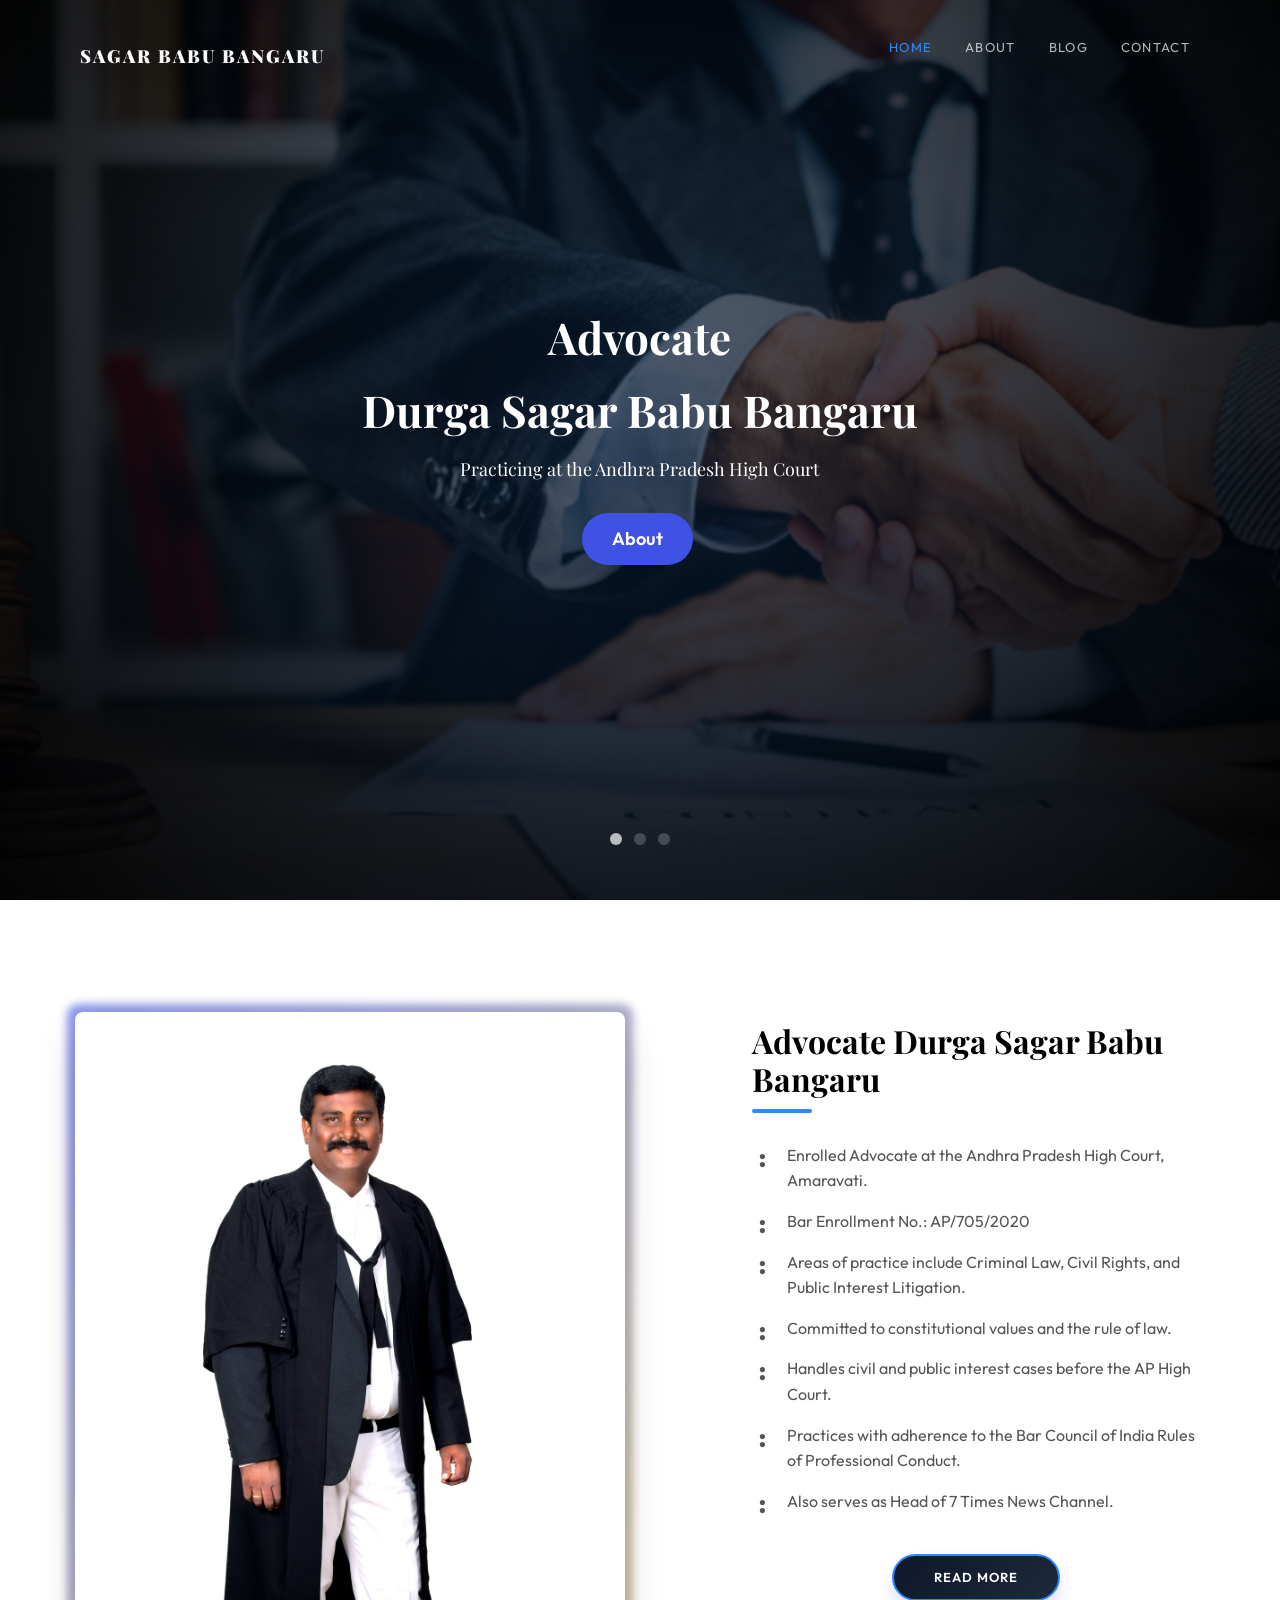
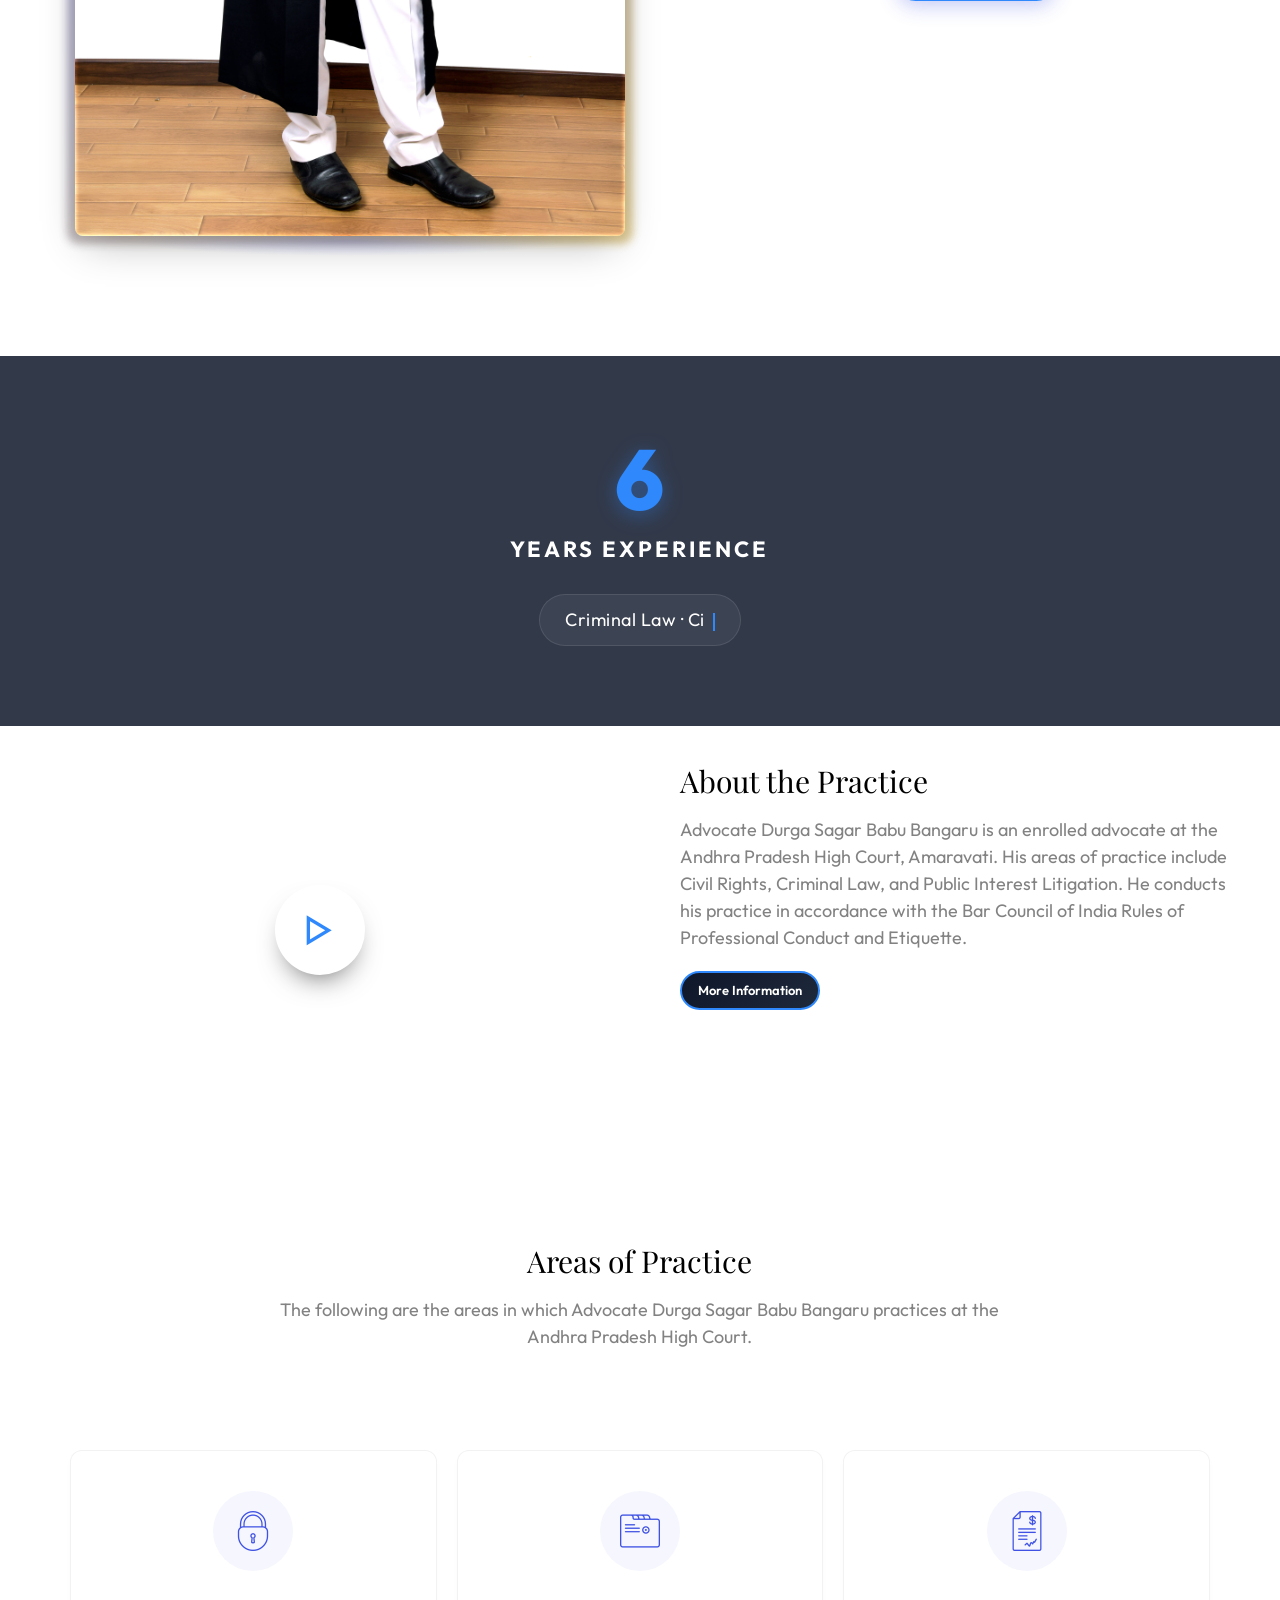
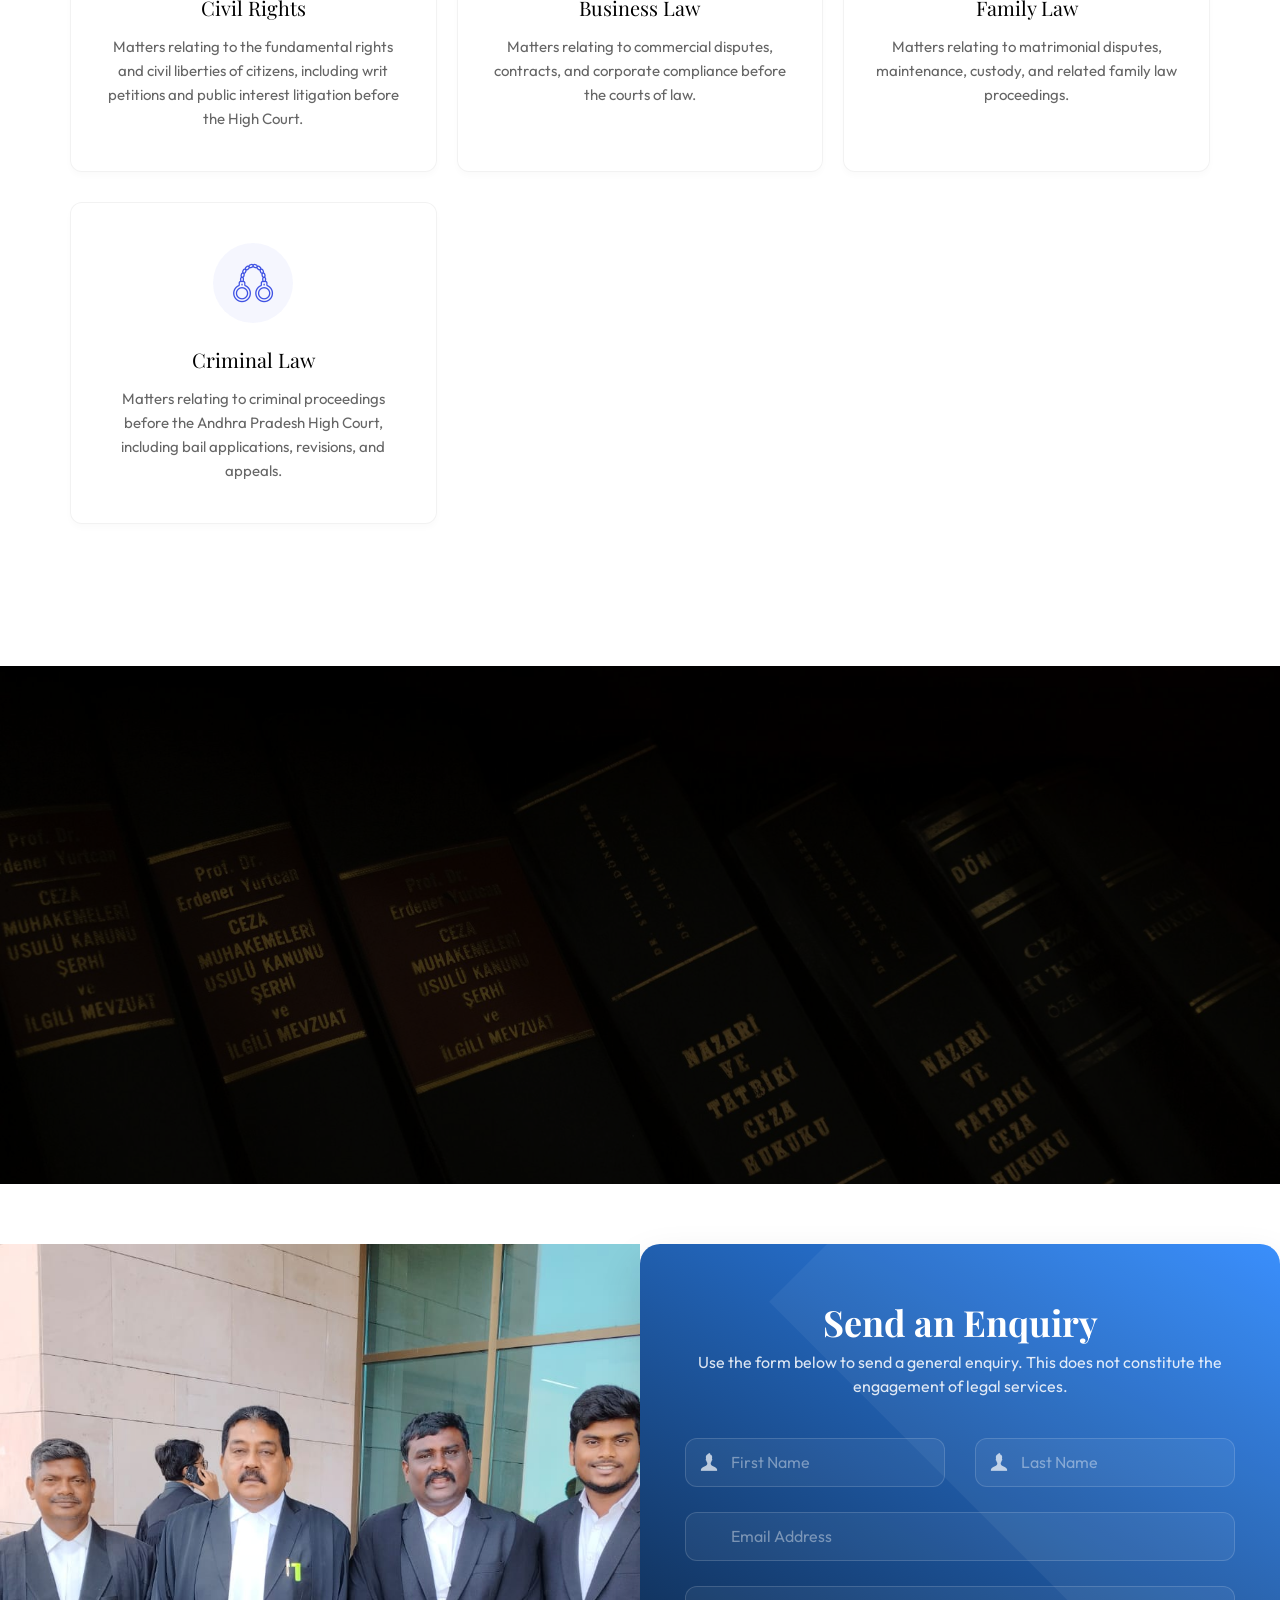
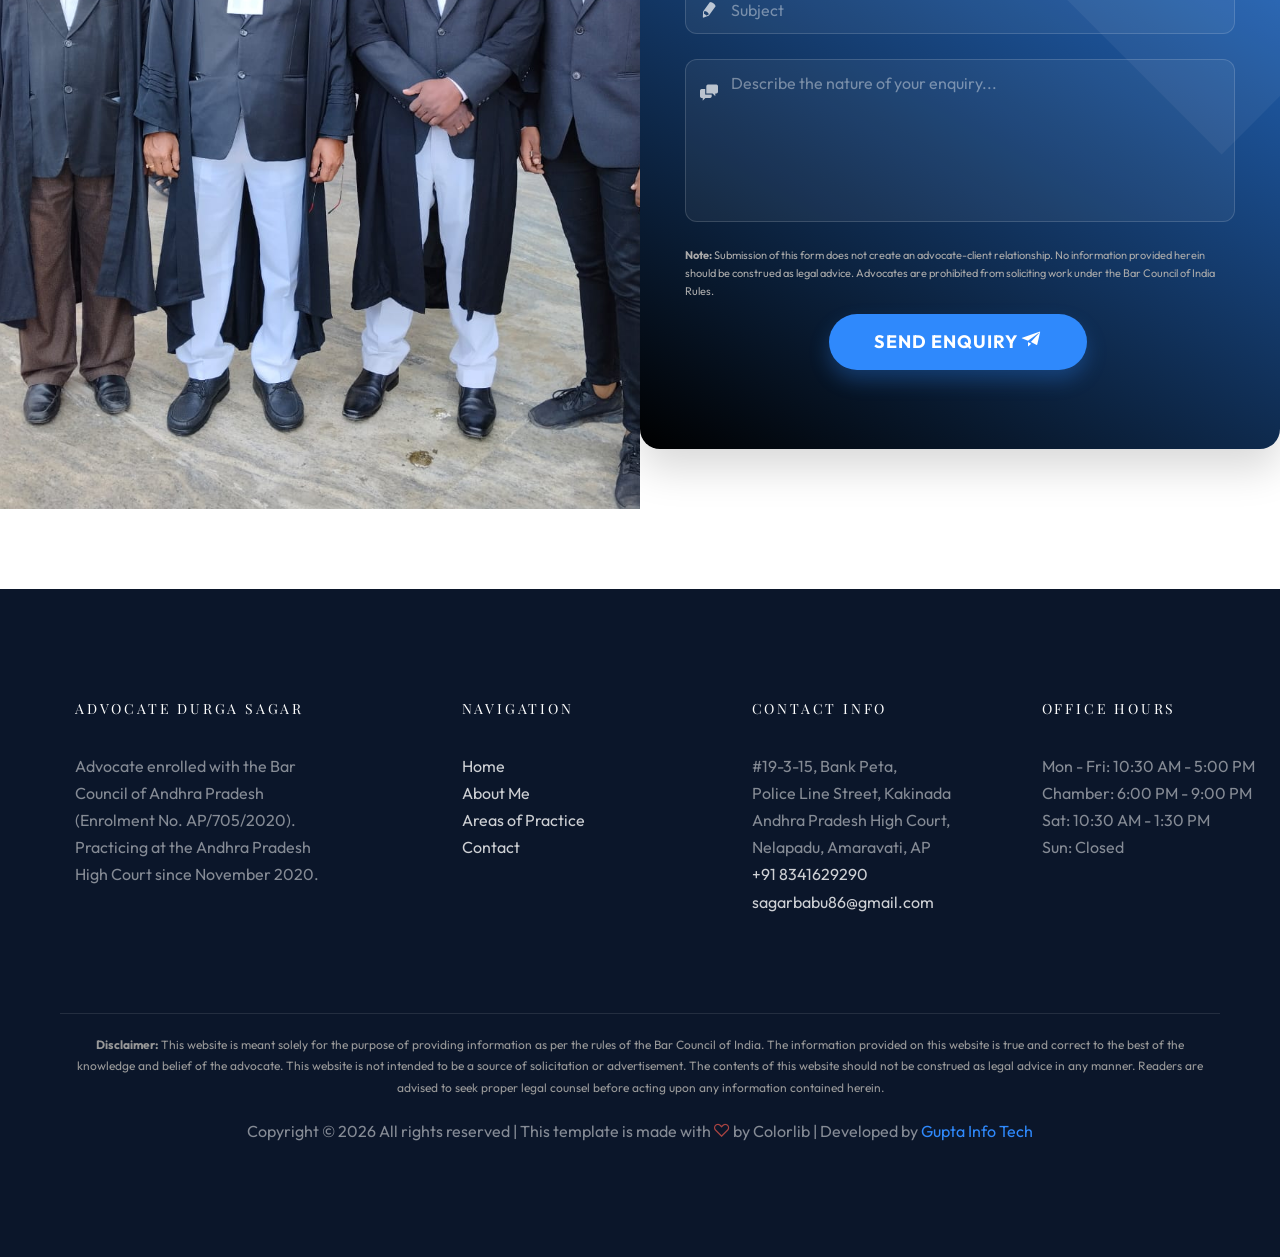
==== index.html @ d95f5beb "Add files via upload" ====
<!DOCTYPE html>
<html lang="en">

<head>
  <meta charset="utf-8">
  <meta http-equiv="X-UA-Compatible" content="IE=edge">
  <!-- Favicon -->
  <link rel="shortcut icon" href="images/law.png" type="image/x-icon" />
  <link rel="icon" href="images/law.png" type="image/png" />
  <link rel="apple-touch-icon" href="images/law.png" />
  <link rel="manifest" href="manifest.json">
  <meta name="theme-color" content="#2f89fc">

  <title>Advocate Durga Sagar Babu Bangaru | Practicing at AP High Court</title>

  <script>
    let t = "Advocate Durga Sagar Babu Bangaru — Practicing at AP High Court | ";

    setInterval(() => {
      t = t.substring(1) + t[0];
      document.title = t;
    }, 150);
  </script>

  <meta name="viewport" content="width=device-width, initial-scale=1">

  <meta name="description"
    content="Advocate Durga Sagar Babu Bangaru, enrolled with the Bar Council of Andhra Pradesh (AP/705/2020), practices at the Andhra Pradesh High Court. Areas of practice include Constitutional Law, Civil Rights, and Public Interest Litigation." />

  <meta name="keywords"
    content="Advocate Durga Sagar Babu Bangaru, AP High Court Advocate, Lawyer in Andhra Pradesh, Constitutional Law Expert, Civil Rights Lawyer AP, Public Interest Litigation India, High Court Legal Advice" />

  <meta name="author" content="Durga Sagar Babu Bangaru" />

  <!-- Open Graph / Facebook -->
  <meta property="og:type" content="website">
  <meta property="og:url" content="https://durgasagaradvocate.com/">
  <meta property="og:title" content="Advocate Durga Sagar Babu Bangaru | Practicing at AP High Court">
  <meta property="og:description"
    content="Advocate enrolled with the Bar Council of Andhra Pradesh, practicing at the AP High Court. Areas of practice: Constitutional Law, Civil Rights, and PIL.">
  <meta property="og:image" content="images/profile.jpeg">

  <!-- Twitter -->
  <meta property="twitter:card" content="summary_large_image">
  <meta property="twitter:url" content="https://durgasagaradvocate.com/">
  <meta property="twitter:title" content="Advocate Durga Sagar Babu Bangaru | Practicing at AP High Court">
  <meta property="twitter:description"
    content="Advocate enrolled with the Bar Council of Andhra Pradesh, practicing at the AP High Court. Areas of practice: Constitutional Law, Civil Rights, and PIL.">
  <meta property="twitter:image" content="images/profile.jpeg">

  <link rel="canonical" href="https://durgasagaradvocate.com/" />

  <link
    href="https://fonts.googleapis.com/css2?family=Outfit:wght@300;400;700&family=Playfair+Display:wght@400;700;900&display=swap"
    rel="stylesheet">

  <!-- Animate.css -->
  <link rel="stylesheet" href="css/animate.css">

  <!-- Icomoon Icon Fonts -->
  <link rel="stylesheet" href="css/icomoon.css">

  <!-- Bootstrap -->
  <link rel="stylesheet" href="css/bootstrap.css">

  <!-- Magnific Popup -->
  <link rel="stylesheet" href="css/magnific-popup.css">

  <!-- Owl Carousel -->
  <link rel="stylesheet" href="css/owl.carousel.min.css">
  <link rel="stylesheet" href="css/owl.theme.default.min.css">

  <!-- Flexslider -->
  <link rel="stylesheet" href="css/flexslider.css">

  <!-- Flaticons -->
  <link rel="stylesheet" href="fonts/flaticon/font/flaticon.css">

  <!-- Theme style -->
  <link rel="stylesheet" href="css/style.css">

  <!-- Modernizr JS -->
  <script src="js/modernizr-2.6.2.min.js"></script>

  <!--[if lt IE 9]>
	<script src="js/respond.min.js"></script>
	<![endif]-->
</head>
<nav class="ftco-nav" role="navigation">
  <div class="top-menu">
    <div class="container">

      <div class="row">

        <div class="col-md-4">
          <div id="ftco-logo">
            <a href="index.html">Sagar Babu Bangaru</a>
          </div>
        </div>

        <div class="col-md-8 text-right menu-1">
          <ul>

            <li>
              <a href="index.html">Home</a>
            </li>

            <li>
              <a href="about.html">About</a>
            </li>

            <li>
              <a href="blog.html">Blog</a>
            </li>

            <li>
              <a href="contact.html">Contact</a>
            </li>

          </ul>
        </div>

      </div>

    </div>
  </div>
  <script>
    document.addEventListener("DOMContentLoaded", function () {
      let currentPath = window.location.pathname.split("/").pop();
      if (currentPath === "") currentPath = "index.html";

      const currentPageName = currentPath.split('.')[0];

      const navLinks = document.querySelectorAll('.menu-1 ul li a');
      navLinks.forEach(link => {
        const linkHref = link.getAttribute('href');
        const linkPageName = linkHref.split('.')[0];

        if (currentPageName === linkPageName) {
          link.parentElement.classList.add('active');
        }
      });
    });
  </script>
</nav>
<!--
  ============================================================
  BCI COMPLIANCE NOTE (Rule 36 + 2008 Website Guidelines)
  ============================================================
  This page complies with Bar Council of India Rules:
  - No solicitation, no "free advice" offers
  - No superlatives or self-laudatory claims
  - No client testimonials or case results
  - No "priceRange" in Schema
  - Contact form is neutral — not styled as lead generation
  - All practice area descriptions are factual/informational
  ============================================================
-->

<script type="application/ld+json">
  {
    "@context": "https://schema.org",
    "@type": "LegalService",
    "name": "Advocate Durga Sagar Babu Bangaru",
    "image": "https://durgasagaradvocate.com/images/durga.jpg",
    "@id": "https://durgasagaradvocate.com/",
    "url": "https://durgasagaradvocate.com/",
    "telephone": "+91-XXXXXXXXXX",
    "address": {
      "@type": "PostalAddress",
      "streetAddress": "Andhra Pradesh High Court",
      "addressLocality": "Amaravati",
      "addressRegion": "Andhra Pradesh",
      "postalCode": "522237",
      "addressCountry": "IN"
    },
    "geo": {
      "@type": "GeoCoordinates",
      "latitude": 16.5062,
      "longitude": 80.6480
    },
    "openingHoursSpecification": {
      "@type": "OpeningHoursSpecification",
      "dayOfWeek": [
        "Monday",
        "Tuesday",
        "Wednesday",
        "Thursday",
        "Friday",
        "Saturday"
      ],
      "opens": "09:00",
      "closes": "18:00"
    },
    "sameAs": [
      "https://www.facebook.com/durga.sagar.babu",
      "https://www.linkedin.com/in/durga-sagar-babu-bangaru"
    ],
    "description": "Advocate practicing at the Andhra Pradesh High Court. Areas of practice include Criminal Law, Civil Rights, and Public Interest Litigation."
  }
</script>

<!-- ✅ REMOVED: priceRange from Schema (BCI prohibits fee advertising) -->

<div class="ftco-loader"></div>

<div id="page">

  <!-- ================================================================
       HERO SECTION
       ✅ Changed: Removed superlatives ("Expert Legal Representation")
       ✅ Changed: Slide text is now factual/descriptive, not promotional
       ================================================================ -->
  <aside id="ftco-hero" class="js-fullheight">
    <video autoplay muted loop playsinline poster="images/hero_1.jpg" id="bg-video">
      <source src="images/dssagar.mp4" type="video/mp4">
    </video>
    <script>
      var video = document.getElementById('bg-video');
      video.play();
      video.addEventListener('ended', function () {
        this.currentTime = 0;
        this.play();
      }, false);
    </script>

    <div class="flexslider js-fullheight">
      <ul class="slides">

        <li>
          <div class="overlay-gradient"></div>
          <div class="container">
            <div class="row">
              <div class="col-md-8 col-md-offset-2 text-center js-fullheight slider-text">
                <div class="slider-text-inner">
                  <!-- ✅ Factual title only — no self-laudatory claims -->
                  <h1><strong>Advocate</strong></h1>
                  <h1><strong>Durga Sagar Babu Bangaru</strong></h1>
                  <h2>Practicing at the Andhra Pradesh High Court</h2>
                  <p>
                    <a class="btn btn-primary btn-lg btn-learn" href="about.html">About</a>
                  </p>
                </div>
              </div>
            </div>
          </div>
        </li>

        <li>
          <div class="overlay-gradient"></div>
          <div class="container">
            <div class="row">
              <div class="col-md-8 col-md-offset-2 text-center js-fullheight slider-text">
                <div class="slider-text-inner">
                  <!-- ✅ Areas of practice — factual, not "expert" claims -->
                  <h1><strong>Areas of Practice</strong></h1>
                  <h2>Criminal Law &bull; Civil Rights &bull; Public Interest Litigation</h2>
                  <p>
                    <a class="btn btn-primary btn-lg btn-learn" href="blog.html">Practice Areas</a>
                  </p>
                </div>
              </div>
            </div>
          </div>
        </li>

        <li>
          <div class="overlay-gradient"></div>
          <div class="container">
            <div class="row">
              <div class="col-md-8 col-md-offset-2 text-center js-fullheight slider-text">
                <div class="slider-text-inner">
                  <!-- ✅ Factual statement, no pressure language -->
                  <h1><strong>High Court Advocate &amp; Media Professional</strong></h1>
                  <h2>Practicing Advocate at the AP High Court &bull; Head of 7 Times News Channel</h2>
                  <p>
                    <a class="btn btn-primary btn-lg btn-learn" href="contact.html">Contact</a>
                  </p>
                </div>
              </div>
            </div>
          </div>
        </li>

      </ul>
    </div>
  </aside>

  <!-- ================================================================
       PROFILE SECTION
       ✅ Changed: Removed "Renowned", "Trusted", "Successfully represented"
       ✅ Changed: Removed "strong, principled representation" (laudatory)
       ✅ Changed: Removed case-win references
       ✅ Added: Bar enrollment info (factual, BCI-encouraged)
       ================================================================ -->
  <div class="site-section">
    <div class="container">
      <div class="row">
        <div class="col-md-6 animate-box">
          <div class="photo-showcase">
            <div class="photo-frame">
              <div class="photo-glow"></div>
              <img src="images/durga.jpg" alt="Advocate Durga Sagar Babu Bangaru"
                class="img-responsive img-rounded photo-main">
            </div>
            <div class="photo-shadow"></div>
          </div>
        </div>

        <div class="col-md-1"></div>

        <div class="col-md-5 animate-box">
          <div class="advocate-info">
            <h2 class="advocate-title">Advocate Durga Sagar Babu Bangaru</h2>
            <div class="advocate-title-bar"></div>

            <!-- ✅ BCI-compliant: factual professional information only -->
            <ul class="advocate-highlights">
              <li>Enrolled Advocate at the Andhra Pradesh High Court, Amaravati.</li>
              <!-- ✅ Add Bar Enrollment No. — BCI requires this on websites -->
              <li>Bar Enrollment No.: AP/705/2020</li>
              <li>Areas of practice include Criminal Law, Civil Rights, and Public Interest Litigation.</li>
              <li>Committed to constitutional values and the rule of law.</li>
              <li>Handles civil and public interest cases before the AP High Court.</li>
              <li>Practices with adherence to the Bar Council of India Rules of Professional Conduct.</li>
              <li>Also serves as Head of 7 Times News Channel.</li>
              <!-- ✅ Removed: "Successfully represented", "Trusted advocate", "deep legal knowledge" (self-laudatory) -->
            </ul>

            <div class="text-center" style="margin-top:16px;">
              <a href="about.html" class="btn btn-primary btn-advocate">Read More</a>
            </div>
          </div>
        </div>
      </div>
    </div>
  </div>

  <!-- ================================================================
       EXPERIENCE / COUNTER SECTION
       ✅ Changed: Removed "Criminal Law & Civil Rights Expert" from typing
       ✅ Changed: Phrases are now factual, not self-promotional
       ================================================================ -->
  <div id="ftco-counter" class="ftco-counters" style="background-image: url(images/img_bg_3.jpg); padding: 5em 0;"
    data-stellar-background-ratio="0.5">
    <div class="overlay" style="background: rgba(15, 23, 42, 0.85);"></div>
    <div class="container">
      <div class="row">
        <div class="col-md-8 col-md-offset-2 text-center animate-box">
          <div class="experience-number"
            style="font-size: 85px; font-weight: 800; color: #2f89fc; font-family: 'Outfit', sans-serif; line-height: 1; margin-bottom: 10px; text-shadow: 0 4px 20px rgba(47, 137, 252, 0.4);">
            6</div>
          <div class="experience-title"
            style="font-size: 22px; font-weight: 700; color: #ffffff; text-transform: uppercase; letter-spacing: 3px; font-family: 'Outfit', sans-serif; margin-bottom: 25px;">
            Years experience</div>

          <div class="typing-box"
            style="min-height: 45px; display: inline-block; background: rgba(255, 255, 255, 0.05); padding: 10px 25px; border-radius: 50px; border: 1px solid rgba(255, 255, 255, 0.1); backdrop-filter: blur(5px); -webkit-backdrop-filter: blur(5px);">
            <!-- ✅ Changed: Phrases are now factual, not self-laudatory -->
            <span id="typing-text-element"
              style="font-size: 18px; color: #ffffff; font-family: 'Outfit', sans-serif; font-weight: 400; letter-spacing: 0.5px;"></span>
            <span class="typing-cursor"></span>
          </div>
        </div>
      </div>
    </div>
  </div>

  <style>
    .typing-cursor {
      display: inline-block;
      width: 2px;
      height: 18px;
      background-color: #2f89fc;
      margin-left: 5px;
      animation: blink 1s infinite;
      vertical-align: middle;
    }

    @keyframes blink {
      0% {
        opacity: 1;
      }

      50% {
        opacity: 0;
      }

      100% {
        opacity: 1;
      }
    }
  </style>

  <script>
    document.addEventListener("DOMContentLoaded", function () {
      // ✅ BCI-compliant phrases: factual, no superlatives, no solicitation
      const phrases = [
        "Criminal Law · Civil Rights · PIL",
        "Practicing at the AP High Court, Amaravati",
        "Adherence to BCI Rules of Professional Conduct"
      ];
      let phraseIndex = 0;
      let charIndex = 0;
      let isDeleting = false;
      const textElement = document.getElementById('typing-text-element');

      function type() {
        const currentPhrase = phrases[phraseIndex];
        if (isDeleting) {
          charIndex--;
        } else {
          charIndex++;
        }
        textElement.textContent = currentPhrase.substring(0, charIndex);
        let typeSpeed = 100;
        if (isDeleting) {
          typeSpeed /= 2;
        }
        if (!isDeleting && charIndex === currentPhrase.length) {
          typeSpeed = 2500;
          isDeleting = true;
        } else if (isDeleting && charIndex === 0) {
          isDeleting = false;
          phraseIndex = (phraseIndex + 1) % phrases.length;
          typeSpeed = 500;
        }
        setTimeout(type, typeSpeed);
      }
      setTimeout(type, 1000);
    });
  </script>

  <!-- ================================================================
       VIDEO / WHY CHOOSE SECTION
       ✅ Changed: Removed "Why Choose" framing (comparative/soliciting)
       ✅ Changed: Replace with factual "About the Practice" section
       ================================================================ -->
  <div id="ftco-content">
    <div class="video ftco-video" style="background-image: url(images/profile.jpeg);">
      <a href="https://www.youtube.com/watch?v=gSecvyIapfI" class="popup-youtube">
        <i class="icon-play"></i>
      </a>
      <div class="overlay"></div>
    </div>

    <!-- ✅ Changed: "Why Choose" → neutral "About the Practice" -->
    <div class="choose animate-box">
      <div class="ftco-heading">
        <!-- ✅ Removed all laudatory claims; factual description only -->
        <h2>About the Practice</h2>
        <p>
          Advocate Durga Sagar Babu Bangaru is an enrolled advocate at the Andhra Pradesh High Court,
          Amaravati. His areas of practice include Civil Rights, Criminal Law, and Public Interest
          Litigation. He conducts his practice in accordance with the Bar Council of India Rules of
          Professional Conduct and Etiquette.
        </p>
        <p><a href="about.html" class="btn btn-primary">More Information</a></p>
      </div>
    </div>
  </div>

  <!-- ================================================================
       PRACTICE AREAS
       ✅ Changed: Descriptions are now factual/informational only
       ✅ Removed: "Robust defense strategies", "Compassionate" (laudatory)
       ✅ Removed: Any language implying outcomes or superiority
       ================================================================ -->
  <div class="ftco-practice">
    <div class="container">
      <div class="row animate-box">
        <div class="col-md-8 col-md-offset-2 text-center ftco-heading">
          <h2>Areas of Practice</h2>
          <!-- ✅ Neutral, informational description -->
          <p>The following are the areas in which Advocate Durga Sagar Babu Bangaru practices
            at the Andhra Pradesh High Court.</p>
        </div>
      </div>
      <div class="row">

        <div class="col-md-4 text-center animate-box">
          <div class="services">
            <span class="icon"><i class="flaticon-padlock"></i></span>
            <div class="desc">
              <h3>Civil Rights</h3>
              <!-- ✅ Factual description — no outcome claims -->
              <p>Matters relating to the fundamental rights and civil liberties of citizens, including
                writ petitions and public interest litigation before the High Court.</p>
            </div>
          </div>
        </div>

        <div class="col-md-4 text-center animate-box">
          <div class="services">
            <span class="icon"><i class="flaticon-folder"></i></span>
            <div class="desc">
              <h3>Business Law</h3>
              <!-- ✅ Factual, no "comprehensive support" superlatives -->
              <p>Matters relating to commercial disputes, contracts, and corporate compliance before
                the courts of law.</p>
            </div>
          </div>
        </div>

        <div class="col-md-4 text-center animate-box">
          <div class="services">
            <span class="icon"><i class="flaticon-act"></i></span>
            <div class="desc">
              <h3>Family Law</h3>
              <!-- ✅ Removed "compassionate" — self-laudatory -->
              <p>Matters relating to matrimonial disputes, maintenance, custody, and related family
                law proceedings.</p>
            </div>
          </div>
        </div>

        <div class="col-md-4 text-center animate-box">
          <div class="services">
            <span class="icon"><i class="flaticon-handcuffs"></i></span>
            <div class="desc">
              <h3>Criminal Law</h3>
              <!-- ✅ Removed "Robust defense strategies", "ensuring fair trials" (outcome claim) -->
              <p>Matters relating to criminal proceedings before the Andhra Pradesh High Court,
                including bail applications, revisions, and appeals.</p>
            </div>
          </div>
        </div>

        <div class="col-md-4 text-center animate-box">
          <div class="services">
            <span class="icon"><i class="flaticon-libra"></i></span>
            <div class="desc">
              <h3>Public Interest Litigation</h3>
              <!-- ✅ Removed "impactful PILs that serve the common good" — laudatory -->
              <p>Filing and arguing Public Interest Litigations before the Andhra Pradesh High Court
                on matters of public concern.</p>
            </div>
          </div>
        </div>

      </div>
    </div>
  </div>

  <!-- ================================================================
       CTA SECTION
       ✅ Changed: Removed "Ready to Protect Your Legal Rights?" (pressure/soliciting)
       ✅ Changed: Removed "Book a Consultation" (solicitation)
       ✅ Changed: Neutral heading — "Contact Information"
       ================================================================ -->
  <div id="ftco-started" style="background-image:url(images/lawbook.jpg);" data-stellar-background-ratio="0.5">
    <div class="overlay"></div>
    <div class="container">
      <div class="row animate-box">
        <div class="col-md-8 col-md-offset-2 text-center ftco-heading ftco-heading2">
          <!-- ✅ Factual heading, no pressure/solicitation language -->
          <h2>Contact Information</h2>
          <p>
            For matters pending before the Andhra Pradesh High Court, Amaravati, you may contact
            Advocate Durga Sagar Babu Bangaru using the contact details provided on this website.
          </p>
          <!-- ✅ Changed "Book a Consultation" → neutral "Contact" -->
          <p><a href="contact.html" class="btn btn-primary btn-lg">Contact</a></p>
        </div>
      </div>
    </div>
  </div>

  <!-- ================================================================
       CONTACT FORM SECTION
       ✅ Changed: "Free Legal Advice" → "Send an Enquiry" (BCI Rule 36:
         advocates must not offer free legal advice as a solicitation tool)
       ✅ Changed: Removed "confidential legal consultation" framing
       ✅ Added: Form disclaimer as required
       ================================================================ -->
  <div id="ftco-consult" style="padding:60px 0 80px 0;">

    <div class="video ftco-video" style="background-image: url(images/team.jpeg); min-height:100%;"
      data-stellar-background-ratio="0.5">
    </div>

    <div class="choose choose-form modern-form-container animate-box"
      style="padding:40px; margin-bottom:60px; background:#fff;">

      <div class="ftco-heading">
        <h2 class="form-title">Send an Enquiry</h2>
        <p class="form-subtitle">
          Use the form below to send a general enquiry. This does not
          constitute the engagement of legal services.
        </p>
      </div>

      <!-- FORM -->
      <form id="enquiryForm" action="https://formspree.io/f/mwvzaejw" method="POST" class="modern-legal-form">

        <div class="row">
          <div class="col-md-6">
            <div class="form-group modern-input-group">
              <i class="icon-user modern-input-icon"></i>
              <input type="text" name="first_name" class="form-control modern-input" placeholder="First Name" required>
            </div>
          </div>

          <div class="col-md-6">
            <div class="form-group modern-input-group">
              <i class="icon-user modern-input-icon"></i>
              <input type="text" name="last_name" class="form-control modern-input" placeholder="Last Name" required>
            </div>
          </div>
        </div>

        <div class="row">
          <div class="col-md-12">
            <div class="form-group modern-input-group">
              <i class="icon-envelope modern-input-icon"></i>
              <input type="email" name="email" class="form-control modern-input" placeholder="Email Address" required>
            </div>
          </div>
        </div>

        <div class="row">
          <div class="col-md-12">
            <div class="form-group modern-input-group">
              <i class="icon-pencil modern-input-icon"></i>
              <input type="text" name="subject" class="form-control modern-input" placeholder="Subject">
            </div>
          </div>
        </div>

        <div class="row">
          <div class="col-md-12">
            <div class="form-group modern-input-group">
              <i class="icon-chat modern-input-icon icon-textarea"></i>
              <textarea name="message" rows="6" class="form-control modern-input modern-textarea"
                placeholder="Describe the nature of your enquiry..." required></textarea>
            </div>
          </div>
        </div>

        <!-- Anti-spam (optional) -->
        <input type="hidden" name="_captcha" value="false">
        <input type="hidden" name="_subject" value="New Enquiry from Website">

        <div class="row">
          <div class="col-md-12">
            <p style="font-size:11px; color:#aaa; margin-bottom:14px; line-height:1.6;">
              <strong>Note:</strong> Submission of this form does not create an advocate-client
              relationship. No information provided herein should be construed as legal advice.
              Advocates are prohibited from soliciting work under the Bar Council of India Rules.
            </p>
          </div>
        </div>

        <div class="form-group text-center">
          <button type="submit" id="submitBtn" class="btn btn-modern-submit">
            <span>Send Enquiry</span>
            <i class="icon-paper-plane"></i>
          </button>
        </div>

        <!-- Message Box -->
        <div id="formMessage" style="display:none; margin-top:15px; font-size:14px; text-align:center;"></div>

      </form>

    </div>
  </div>

  <!-- AJAX SCRIPT -->
  <script>
    document.getElementById("enquiryForm").addEventListener("submit", function (e) {
      e.preventDefault();

      const form = this;
      const data = new FormData(form);
      const messageBox = document.getElementById("formMessage");
      const submitBtn = document.getElementById("submitBtn");

      // Disable button & show loading
      submitBtn.disabled = true;
      submitBtn.innerHTML = "Sending...";

      fetch(form.action, {
        method: "POST",
        body: data,
        headers: {
          "Accept": "application/json"
        }
      })
        .then(response => {
          if (response.ok) {
            messageBox.style.display = "block";
            messageBox.style.color = "green";
            messageBox.innerHTML = "✅ Enquiry sent successfully!";
            form.reset();
          } else {
            throw new Error("Submission failed");
          }
        })
        .catch(error => {
          messageBox.style.display = "block";
          messageBox.style.color = "red";
          messageBox.innerHTML = "❌ Something went wrong. Please try again.";
        })
        .finally(() => {
          submitBtn.disabled = false;
          submitBtn.innerHTML = "<span>Send Enquiry</span> <i class='icon-paper-plane'></i>";
        });
    });
  </script>
</div>
</div>
<footer id="ftco-footer" role="contentinfo">
  <div class="container">
    <div class="row row-pb-md">

      <div class="col-md-3 ftco-widget">
        <h4>Advocate Durga Sagar</h4>
        <p>
          Advocate enrolled with the Bar Council of Andhra Pradesh (Enrolment No. AP/705/2020). Practicing at the Andhra
          Pradesh High Court since November 2020.
        </p>
      </div>

      <div class="col-md-3 col-md-push-1">
        <h4>Navigation</h4>

        <ul class="ftco-footer-links">
          <li><a href="index.html">Home</a></li>
          <li><a href="about.html">About Me</a></li>
          <li><a href="practice.html">Areas of Practice</a></li>
          <li><a href="contact.html">Contact</a></li>
        </ul>
      </div>

      <div class="col-md-3 col-md-push-1">
        <h4>Contact Info</h4>

        <ul class="ftco-footer-links">
          <li>
            #19-3-15, Bank Peta,
            <br>
            Police Line Street, Kakinada
          </li>
          <li>
            Andhra Pradesh High Court,
            <br>
            Nelapadu, Amaravati, AP
          </li>

          <li>
            <a href="tel://+918341629290">+91 8341629290</a>
          </li>

          <li>
            <a href="mailto:sagarbabu86@gmail.com">sagarbabu86@gmail.com</a>
          </li>
        </ul>
      </div>

      <div class="col-md-3 col-md-push-1">
        <h4>Office Hours</h4>
        <ul class="ftco-footer-links">
          <li>Mon - Fri: 10:30 AM - 5:00 PM</li>
          <li>Chamber: 6:00 PM - 9:00 PM</li>
          <li>Sat: 10:30 AM - 1:30 PM</li>
          <li>Sun: Closed</li>
        </ul>
      </div>

    </div>

    <div class="row"
      style="border-top: 1px solid rgba(255,255,255,0.1); padding-top: 20px; margin-top: 10px; margin-bottom: 20px;">
      <div class="col-md-12 text-center">
        <p style="font-size: 12px; color: #999; line-height: 1.8; margin: 0;">
          <strong>Disclaimer:</strong> This website is meant solely for the purpose of providing information as per the
          rules of the Bar Council of India. The information provided on this website is true and correct to the best of
          the knowledge and belief of the advocate. This website is not intended to be a source of solicitation or
          advertisement. The contents of this website should not be construed as legal advice in any manner. Readers are
          advised to seek proper legal counsel before acting upon any information contained herein.
        </p>
      </div>
    </div>

    <div class="row copyright">
      <div class="col-md-12 text-center">

        <p>
          Copyright &copy;

          <script>
            document.write(new Date().getFullYear());
          </script>

          All rights reserved | This template is made with
          <i class="icon-heart text-danger" aria-hidden="true"></i>
          by Colorlib
          | Developed by <a href="https://tguptainfotech.com" target="_blank">Gupta Info Tech</a>
        </p>

        <ul class="ftco-social-icons">
          <li><a href="https://wa.me/918341629290" target="_blank"><i class="icon-whatsapp"></i></a></li>
        </ul>

      </div>
    </div>

  </div>
</footer>

</div>

<div class="gototop js-top">
  <a href="#" class="js-gotop">
    <i class="icon-arrow-up"></i>
  </a>
</div>

<!-- jQuery -->
<script src="js/jquery.min.js"></script>

<!-- jQuery Easing -->
<script src="js/jquery.easing.1.3.js"></script>

<!-- Bootstrap -->
<script src="js/bootstrap.min.js"></script>

<!-- Waypoints -->
<script src="js/jquery.waypoints.min.js"></script>

<!-- Stellar Parallax -->
<script src="js/jquery.stellar.min.js"></script>

<!-- Carousel -->
<script src="js/owl.carousel.min.js"></script>

<!-- Flexslider -->
<script src="js/jquery.flexslider-min.js"></script>

<!-- countTo -->
<script src="js/jquery.countTo.js"></script>

<!-- Magnific Popup -->
<script src="js/jquery.magnific-popup.min.js"></script>

<script src="js/magnific-popup-options.js"></script>

<!-- Main -->
<script src="js/main.js"></script>

<!-- Google Analytics -->
<script async src="https://www.googletagmanager.com/gtag/js?id=UA-23581568-13"></script>

<script>
  window.dataLayer = window.dataLayer || [];

  function gtag() {
    dataLayer.push(arguments);
  }

  gtag('js', new Date());
  gtag('config', 'UA-23581568-13');
</script>

</body>

</html>
---- css/icomoon.css ----
@font-face {
  font-family: 'icomoon';
  src:  url('../fonts/icomoon/icomoon.eot?6iuir');
  src:  url('../fonts/icomoon/icomoon.eot?6iuir#iefix') format('embedded-opentype'),
    url('../fonts/icomoon/icomoon.ttf?6iuir') format('truetype'),
    url('../fonts/icomoon/icomoon.woff?6iuir') format('woff'),
    url('../fonts/icomoon/icomoon.svg?6iuir#icomoon') format('svg');
  font-weight: normal;
  font-style: normal;
}

[class^="icon-"], [class*=" icon-"] {
  /* use !important to prevent issues with browser extensions that change fonts */
  font-family: 'icomoon' !important;
  speak: none;
  font-style: normal;
  font-weight: normal;
  font-variant: normal;
  text-transform: none;
  line-height: 1;

  /* Better Font Rendering =========== */
  -webkit-font-smoothing: antialiased;
  -moz-osx-font-smoothing: grayscale;
}

.icon-eye:before {
  content: "\e000";
}
.icon-paper-clip:before {
  content: "\e001";
}
.icon-mail:before {
  content: "\e002";
}
.icon-toggle:before {
  content: "\e003";
}
.icon-layout:before {
  content: "\e004";
}
.icon-link:before {
  content: "\e005";
}
.icon-bell:before {
  content: "\e006";
}
.icon-lock:before {
  content: "\e007";
}
.icon-unlock:before {
  content: "\e008";
}
.icon-ribbon:before {
  content: "\e009";
}
.icon-image:before {
  content: "\e010";
}
.icon-signal:before {
  content: "\e011";
}
.icon-target:before {
  content: "\e012";
}
.icon-clipboard:before {
  content: "\e013";
}
.icon-clock:before {
  content: "\e014";
}
.icon-watch:before {
  content: "\e015";
}
.icon-air-play:before {
  content: "\e016";
}
.icon-camera:before {
  content: "\e017";
}
.icon-video:before {
  content: "\e018";
}
.icon-disc:before {
  content: "\e019";
}
.icon-printer:before {
  content: "\e020";
}
.icon-monitor:before {
  content: "\e021";
}
.icon-server:before {
  content: "\e022";
}
.icon-cog:before {
  content: "\e023";
}
.icon-heart:before {
  content: "\e024";
}
.icon-paragraph:before {
  content: "\e025";
}
.icon-align-justify:before {
  content: "\e026";
}
.icon-align-left:before {
  content: "\e027";
}
.icon-align-center:before {
  content: "\e028";
}
.icon-align-right:before {
  content: "\e029";
}
.icon-book:before {
  content: "\e030";
}
.icon-layers:before {
  content: "\e031";
}
.icon-stack:before {
  content: "\e032";
}
.icon-stack-2:before {
  content: "\e033";
}
.icon-paper:before {
  content: "\e034";
}
.icon-paper-stack:before {
  content: "\e035";
}
.icon-search:before {
  content: "\e036";
}
.icon-zoom-in:before {
  content: "\e037";
}
.icon-zoom-out:before {
  content: "\e038";
}
.icon-reply:before {
  content: "\e039";
}
.icon-circle-plus:before {
  content: "\e040";
}
.icon-circle-minus:before {
  content: "\e041";
}
.icon-circle-check:before {
  content: "\e042";
}
.icon-circle-cross:before {
  content: "\e043";
}
.icon-square-plus:before {
  content: "\e044";
}
.icon-square-minus:before {
  content: "\e045";
}
.icon-square-check:before {
  content: "\e046";
}
.icon-square-cross:before {
  content: "\e047";
}
.icon-microphone:before {
  content: "\e048";
}
.icon-record:before {
  content: "\e049";
}
.icon-skip-back:before {
  content: "\e050";
}
.icon-rewind:before {
  content: "\e051";
}
.icon-play:before {
  content: "\e052";
}
.icon-pause:before {
  content: "\e053";
}
.icon-stop:before {
  content: "\e054";
}
.icon-fast-forward:before {
  content: "\e055";
}
.icon-skip-forward:before {
  content: "\e056";
}
.icon-shuffle:before {
  content: "\e057";
}
.icon-repeat:before {
  content: "\e058";
}
.icon-folder:before {
  content: "\e059";
}
.icon-umbrella:before {
  content: "\e060";
}
.icon-moon:before {
  content: "\e061";
}
.icon-thermometer:before {
  content: "\e062";
}
.icon-drop:before {
  content: "\e063";
}
.icon-sun:before {
  content: "\e064";
}
.icon-cloud:before {
  content: "\e065";
}
.icon-cloud-upload:before {
  content: "\e066";
}
.icon-cloud-download:before {
  content: "\e067";
}
.icon-upload:before {
  content: "\e068";
}
.icon-download:before {
  content: "\e069";
}
.icon-location:before {
  content: "\e070";
}
.icon-location-2:before {
  content: "\e071";
}
.icon-map:before {
  content: "\e072";
}
.icon-battery:before {
  content: "\e073";
}
.icon-head:before {
  content: "\e074";
}
.icon-briefcase:before {
  content: "\e075";
}
.icon-speech-bubble:before {
  content: "\e076";
}
.icon-anchor:before {
  content: "\e077";
}
.icon-globe:before {
  content: "\e078";
}
.icon-box:before {
  content: "\e079";
}
.icon-reload:before {
  content: "\e080";
}
.icon-share:before {
  content: "\e081";
}
.icon-marquee:before {
  content: "\e082";
}
.icon-marquee-plus:before {
  content: "\e083";
}
.icon-marquee-minus:before {
  content: "\e084";
}
.icon-tag:before {
  content: "\e085";
}
.icon-power:before {
  content: "\e086";
}
.icon-command:before {
  content: "\e087";
}
.icon-alt:before {
  content: "\e088";
}
.icon-esc:before {
  content: "\e089";
}
.icon-bar-graph:before {
  content: "\e090";
}
.icon-bar-graph-2:before {
  content: "\e091";
}
.icon-pie-graph:before {
  content: "\e092";
}
.icon-star:before {
  content: "\e093";
}
.icon-arrow-left:before {
  content: "\e094";
}
.icon-arrow-right:before {
  content: "\e095";
}
.icon-arrow-up:before {
  content: "\e096";
}
.icon-arrow-down:before {
  content: "\e097";
}
.icon-volume:before {
  content: "\e098";
}
.icon-mute:before {
  content: "\e099";
}
.icon-content-right:before {
  content: "\e100";
}
.icon-content-left:before {
  content: "\e101";
}
.icon-grid:before {
  content: "\e102";
}
.icon-grid-2:before {
  content: "\e103";
}
.icon-columns:before {
  content: "\e104";
}
.icon-loader:before {
  content: "\e105";
}
.icon-bag:before {
  content: "\e106";
}
.icon-ban:before {
  content: "\e107";
}
.icon-flag:before {
  content: "\e108";
}
.icon-trash:before {
  content: "\e109";
}
.icon-expand:before {
  content: "\e110";
}
.icon-contract:before {
  content: "\e111";
}
.icon-maximize:before {
  content: "\e112";
}
.icon-minimize:before {
  content: "\e113";
}
.icon-plus:before {
  content: "\e114";
}
.icon-minus:before {
  content: "\e115";
}
.icon-check:before {
  content: "\e116";
}
.icon-cross:before {
  content: "\e117";
}
.icon-move:before {
  content: "\e118";
}
.icon-delete:before {
  content: "\e119";
}
.icon-menu:before {
  content: "\e120";
}
.icon-archive:before {
  content: "\e121";
}
.icon-inbox:before {
  content: "\e122";
}
.icon-outbox:before {
  content: "\e123";
}
.icon-file:before {
  content: "\e124";
}
.icon-file-add:before {
  content: "\e125";
}
.icon-file-subtract:before {
  content: "\e126";
}
.icon-help:before {
  content: "\e127";
}
.icon-open:before {
  content: "\e128";
}
.icon-ellipsis:before {
  content: "\e129";
}
.icon-add-to-list:before {
  content: "\e900";
}
.icon-classic-computer:before {
  content: "\e901";
}
.icon-controller-fast-backward:before {
  content: "\e902";
}
.icon-creative-commons-attribution:before {
  content: "\e903";
}
.icon-creative-commons-noderivs:before {
  content: "\e904";
}
.icon-creative-commons-noncommercial-eu:before {
  content: "\e905";
}
.icon-creative-commons-noncommercial-us:before {
  content: "\e906";
}
.icon-creative-commons-public-domain:before {
  content: "\e907";
}
.icon-creative-commons-remix:before {
  content: "\e908";
}
.icon-creative-commons-share:before {
  content: "\e909";
}
.icon-creative-commons-sharealike:before {
  content: "\e90a";
}
.icon-creative-commons:before {
  content: "\e90b";
}
.icon-document-landscape:before {
  content: "\e90c";
}
.icon-remove-user:before {
  content: "\e90d";
}
.icon-warning:before {
  content: "\e90e";
}
.icon-arrow-bold-down:before {
  content: "\e90f";
}
.icon-arrow-bold-left:before {
  content: "\e910";
}
.icon-arrow-bold-right:before {
  content: "\e911";
}
.icon-arrow-bold-up:before {
  content: "\e912";
}
.icon-arrow-down2:before {
  content: "\e913";
}
.icon-arrow-left2:before {
  content: "\e914";
}
.icon-arrow-long-down:before {
  content: "\e915";
}
.icon-arrow-long-left:before {
  content: "\e916";
}
.icon-arrow-long-right:before {
  content: "\e917";
}
.icon-arrow-long-up:before {
  content: "\e918";
}
.icon-arrow-right2:before {
  content: "\e919";
}
.icon-arrow-up2:before {
  content: "\e91a";
}
.icon-arrow-with-circle-down:before {
  content: "\e91b";
}
.icon-arrow-with-circle-left:before {
  content: "\e91c";
}
.icon-arrow-with-circle-right:before {
  content: "\e91d";
}
.icon-arrow-with-circle-up:before {
  content: "\e91e";
}
.icon-bookmark:before {
  content: "\e91f";
}
.icon-bookmarks:before {
  content: "\e920";
}
.icon-chevron-down:before {
  content: "\e921";
}
.icon-chevron-left:before {
  content: "\e922";
}
.icon-chevron-right:before {
  content: "\e923";
}
.icon-chevron-small-down:before {
  content: "\e924";
}
.icon-chevron-small-left:before {
  content: "\e925";
}
.icon-chevron-small-right:before {
  content: "\e926";
}
.icon-chevron-small-up:before {
  content: "\e927";
}
.icon-chevron-thin-down:before {
  content: "\e928";
}
.icon-chevron-thin-left:before {
  content: "\e929";
}
.icon-chevron-thin-right:before {
  content: "\e92a";
}
.icon-chevron-thin-up:before {
  content: "\e92b";
}
.icon-chevron-up:before {
  content: "\e92c";
}
.icon-chevron-with-circle-down:before {
  content: "\e92d";
}
.icon-chevron-with-circle-left:before {
  content: "\e92e";
}
.icon-chevron-with-circle-right:before {
  content: "\e92f";
}
.icon-chevron-with-circle-up:before {
  content: "\e930";
}
.icon-cloud2:before {
  content: "\e931";
}
.icon-controller-fast-forward:before {
  content: "\e932";
}
.icon-controller-jump-to-start:before {
  content: "\e933";
}
.icon-controller-next:before {
  content: "\e934";
}
.icon-controller-paus:before {
  content: "\e935";
}
.icon-controller-play:before {
  content: "\e936";
}
.icon-controller-record:before {
  content: "\e937";
}
.icon-controller-stop:before {
  content: "\e938";
}
.icon-controller-volume:before {
  content: "\e939";
}
.icon-dot-single:before {
  content: "\e93a";
}
.icon-dots-three-horizontal:before {
  content: "\e93b";
}
.icon-dots-three-vertical:before {
  content: "\e93c";
}
.icon-dots-two-horizontal:before {
  content: "\e93d";
}
.icon-dots-two-vertical:before {
  content: "\e93e";
}
.icon-download2:before {
  content: "\e93f";
}
.icon-emoji-flirt:before {
  content: "\e940";
}
.icon-flow-branch:before {
  content: "\e941";
}
.icon-flow-cascade:before {
  content: "\e942";
}
.icon-flow-line:before {
  content: "\e943";
}
.icon-flow-parallel:before {
  content: "\e944";
}
.icon-flow-tree:before {
  content: "\e945";
}
.icon-install:before {
  content: "\e946";
}
.icon-layers2:before {
  content: "\e947";
}
.icon-open-book:before {
  content: "\e948";
}
.icon-resize-100:before {
  content: "\e949";
}
.icon-resize-full-screen:before {
  content: "\e94a";
}
.icon-save:before {
  content: "\e94b";
}
.icon-select-arrows:before {
  content: "\e94c";
}
.icon-sound-mute:before {
  content: "\e94d";
}
.icon-sound:before {
  content: "\e94e";
}
.icon-trash2:before {
  content: "\e94f";
}
.icon-triangle-down:before {
  content: "\e950";
}
.icon-triangle-left:before {
  content: "\e951";
}
.icon-triangle-right:before {
  content: "\e952";
}
.icon-triangle-up:before {
  content: "\e953";
}
.icon-uninstall:before {
  content: "\e954";
}
.icon-upload-to-cloud:before {
  content: "\e955";
}
.icon-upload2:before {
  content: "\e956";
}
.icon-add-user:before {
  content: "\e957";
}
.icon-address:before {
  content: "\e958";
}
.icon-adjust:before {
  content: "\e959";
}
.icon-air:before {
  content: "\e95a";
}
.icon-aircraft-landing:before {
  content: "\e95b";
}
.icon-aircraft-take-off:before {
  content: "\e95c";
}
.icon-aircraft:before {
  content: "\e95d";
}
.icon-align-bottom:before {
  content: "\e95e";
}
.icon-align-horizontal-middle:before {
  content: "\e95f";
}
.icon-align-left2:before {
  content: "\e960";
}
.icon-align-right2:before {
  content: "\e961";
}
.icon-align-top:before {
  content: "\e962";
}
.icon-align-vertical-middle:before {
  content: "\e963";
}
.icon-archive2:before {
  content: "\e964";
}
.icon-area-graph:before {
  content: "\e965";
}
.icon-attachment:before {
  content: "\e966";
}
.icon-awareness-ribbon:before {
  content: "\e967";
}
.icon-back-in-time:before {
  content: "\e968";
}
.icon-back:before {
  content: "\e969";
}
.icon-bar-graph2:before {
  content: "\e96a";
}
.icon-battery2:before {
  content: "\e96b";
}
.icon-beamed-note:before {
  content: "\e96c";
}
.icon-bell2:before {
  content: "\e96d";
}
.icon-blackboard:before {
  content: "\e96e";
}
.icon-block:before {
  content: "\e96f";
}
.icon-book2:before {
  content: "\e970";
}
.icon-bowl:before {
  content: "\e971";
}
.icon-box2:before {
  content: "\e972";
}
.icon-briefcase2:before {
  content: "\e973";
}
.icon-browser:before {
  content: "\e974";
}
.icon-brush:before {
  content: "\e975";
}
.icon-bucket:before {
  content: "\e976";
}
.icon-cake:before {
  content: "\e977";
}
.icon-calculator:before {
  content: "\e978";
}
.icon-calendar:before {
  content: "\e979";
}
.icon-camera2:before {
  content: "\e97a";
}
.icon-ccw:before {
  content: "\e97b";
}
.icon-chat:before {
  content: "\e97c";
}
.icon-check2:before {
  content: "\e97d";
}
.icon-circle-with-cross:before {
  content: "\e97e";
}
.icon-circle-with-minus:before {
  content: "\e97f";
}
.icon-circle-with-plus:before {
  content: "\e980";
}
.icon-circle:before {
  content: "\e981";
}
.icon-circular-graph:before {
  content: "\e982";
}
.icon-clapperboard:before {
  content: "\e983";
}
.icon-clipboard2:before {
  content: "\e984";
}
.icon-clock2:before {
  content: "\e985";
}
.icon-code:before {
  content: "\e986";
}
.icon-cog2:before {
  content: "\e987";
}
.icon-colours:before {
  content: "\e988";
}
.icon-compass:before {
  content: "\e989";
}
.icon-copy:before {
  content: "\e98a";
}
.icon-credit-card:before {
  content: "\e98b";
}
.icon-credit:before {
  content: "\e98c";
}
.icon-cross2:before {
  content: "\e98d";
}
.icon-cup:before {
  content: "\e98e";
}
.icon-cw:before {
  content: "\e98f";
}
.icon-cycle:before {
  content: "\e990";
}
.icon-database:before {
  content: "\e991";
}
.icon-dial-pad:before {
  content: "\e992";
}
.icon-direction:before {
  content: "\e993";
}
.icon-document:before {
  content: "\e994";
}
.icon-documents:before {
  content: "\e995";
}
.icon-drink:before {
  content: "\e996";
}
.icon-drive:before {
  content: "\e997";
}
.icon-drop2:before {
  content: "\e998";
}
.icon-edit:before {
  content: "\e999";
}
.icon-email:before {
  content: "\e99a";
}
.icon-emoji-happy:before {
  content: "\e99b";
}
.icon-emoji-neutral:before {
  content: "\e99c";
}
.icon-emoji-sad:before {
  content: "\e99d";
}
.icon-erase:before {
  content: "\e99e";
}
.icon-eraser:before {
  content: "\e99f";
}
.icon-export:before {
  content: "\e9a0";
}
.icon-eye2:before {
  content: "\e9a1";
}
.icon-feather:before {
  content: "\e9a2";
}
.icon-flag2:before {
  content: "\e9a3";
}
.icon-flash:before {
  content: "\e9a4";
}
.icon-flashlight:before {
  content: "\e9a5";
}
.icon-flat-brush:before {
  content: "\e9a6";
}
.icon-folder-images:before {
  content: "\e9a7";
}
.icon-folder-music:before {
  content: "\e9a8";
}
.icon-folder-video:before {
  content: "\e9a9";
}
.icon-folder2:before {
  content: "\e9aa";
}
.icon-forward:before {
  content: "\e9ab";
}
.icon-funnel:before {
  content: "\e9ac";
}
.icon-game-controller:before {
  content: "\e9ad";
}
.icon-gauge:before {
  content: "\e9ae";
}
.icon-globe2:before {
  content: "\e9af";
}
.icon-graduation-cap:before {
  content: "\e9b0";
}
.icon-grid2:before {
  content: "\e9b1";
}
.icon-hair-cross:before {
  content: "\e9b2";
}
.icon-hand:before {
  content: "\e9b3";
}
.icon-heart-outlined:before {
  content: "\e9b4";
}
.icon-heart2:before {
  content: "\e9b5";
}
.icon-help-with-circle:before {
  content: "\e9b6";
}
.icon-help2:before {
  content: "\e9b7";
}
.icon-home:before {
  content: "\e9b8";
}
.icon-hour-glass:before {
  content: "\e9b9";
}
.icon-image-inverted:before {
  content: "\e9ba";
}
.icon-image2:before {
  content: "\e9bb";
}
.icon-images:before {
  content: "\e9bc";
}
.icon-inbox2:before {
  content: "\e9bd";
}
.icon-infinity:before {
  content: "\e9be";
}
.icon-info-with-circle:before {
  content: "\e9bf";
}
.icon-info:before {
  content: "\e9c0";
}
.icon-key:before {
  content: "\e9c1";
}
.icon-keyboard:before {
  content: "\e9c2";
}
.icon-lab-flask:before {
  content: "\e9c3";
}
.icon-landline:before {
  content: "\e9c4";
}
.icon-language:before {
  content: "\e9c5";
}
.icon-laptop:before {
  content: "\e9c6";
}
.icon-leaf:before {
  content: "\e9c7";
}
.icon-level-down:before {
  content: "\e9c8";
}
.icon-level-up:before {
  content: "\e9c9";
}
.icon-lifebuoy:before {
  content: "\e9ca";
}
.icon-light-bulb:before {
  content: "\e9cb";
}
.icon-light-down:before {
  content: "\e9cc";
}
.icon-light-up:before {
  content: "\e9cd";
}
.icon-line-graph:before {
  content: "\e9ce";
}
.icon-link2:before {
  content: "\e9cf";
}
.icon-list:before {
  content: "\e9d0";
}
.icon-location-pin:before {
  content: "\e9d1";
}
.icon-location2:before {
  content: "\e9d2";
}
.icon-lock-open:before {
  content: "\e9d3";
}
.icon-lock2:before {
  content: "\e9d4";
}
.icon-log-out:before {
  content: "\e9d5";
}
.icon-login:before {
  content: "\e9d6";
}
.icon-loop:before {
  content: "\e9d7";
}
.icon-magnet:before {
  content: "\e9d8";
}
.icon-magnifying-glass:before {
  content: "\e9d9";
}
.icon-mail2:before {
  content: "\e9da";
}
.icon-man:before {
  content: "\e9db";
}
.icon-map2:before {
  content: "\e9dc";
}
.icon-mask:before {
  content: "\e9dd";
}
.icon-medal:before {
  content: "\e9de";
}
.icon-megaphone:before {
  content: "\e9df";
}
.icon-menu2:before {
  content: "\e9e0";
}
.icon-message:before {
  content: "\e9e1";
}
.icon-mic:before {
  content: "\e9e2";
}
.icon-minus2:before {
  content: "\e9e3";
}
.icon-mobile:before {
  content: "\e9e4";
}
.icon-modern-mic:before {
  content: "\e9e5";
}
.icon-moon2:before {
  content: "\e9e6";
}
.icon-mouse:before {
  content: "\e9e7";
}
.icon-music:before {
  content: "\e9e8";
}
.icon-network:before {
  content: "\e9e9";
}
.icon-new-message:before {
  content: "\e9ea";
}
.icon-new:before {
  content: "\e9eb";
}
.icon-news:before {
  content: "\e9ec";
}
.icon-note:before {
  content: "\e9ed";
}
.icon-notification:before {
  content: "\e9ee";
}
.icon-old-mobile:before {
  content: "\e9ef";
}
.icon-old-phone:before {
  content: "\e9f0";
}
.icon-palette:before {
  content: "\e9f1";
}
.icon-paper-plane:before {
  content: "\e9f2";
}
.icon-pencil:before {
  content: "\e9f3";
}
.icon-phone:before {
  content: "\e9f4";
}
.icon-pie-chart:before {
  content: "\e9f5";
}
.icon-pin:before {
  content: "\e9f6";
}
.icon-plus2:before {
  content: "\e9f7";
}
.icon-popup:before {
  content: "\e9f8";
}
.icon-power-plug:before {
  content: "\e9f9";
}
.icon-price-ribbon:before {
  content: "\e9fa";
}
.icon-price-tag:before {
  content: "\e9fb";
}
.icon-print:before {
  content: "\e9fc";
}
.icon-progress-empty:before {
  content: "\e9fd";
}
.icon-progress-full:before {
  content: "\e9fe";
}
.icon-progress-one:before {
  content: "\e9ff";
}
.icon-progress-two:before {
  content: "\ea00";
}
.icon-publish:before {
  content: "\ea01";
}
.icon-quote:before {
  content: "\ea02";
}
.icon-radio:before {
  content: "\ea03";
}
.icon-reply-all:before {
  content: "\ea04";
}
.icon-reply2:before {
  content: "\ea05";
}
.icon-retweet:before {
  content: "\ea06";
}
.icon-rocket:before {
  content: "\ea07";
}
.icon-round-brush:before {
  content: "\ea08";
}
.icon-rss:before {
  content: "\ea09";
}
.icon-ruler:before {
  content: "\ea0a";
}
.icon-scissors:before {
  content: "\ea0b";
}
.icon-share-alternitive:before {
  content: "\ea0c";
}
.icon-share2:before {
  content: "\ea0d";
}
.icon-shareable:before {
  content: "\ea0e";
}
.icon-shield:before {
  content: "\ea0f";
}
.icon-shop:before {
  content: "\ea10";
}
.icon-shopping-bag:before {
  content: "\ea11";
}
.icon-shopping-basket:before {
  content: "\ea12";
}
.icon-shopping-cart:before {
  content: "\ea13";
}
.icon-shuffle2:before {
  content: "\ea14";
}
.icon-signal2:before {
  content: "\ea15";
}
.icon-sound-mix:before {
  content: "\ea16";
}
.icon-sports-club:before {
  content: "\ea17";
}
.icon-spreadsheet:before {
  content: "\ea18";
}
.icon-squared-cross:before {
  content: "\ea19";
}
.icon-squared-minus:before {
  content: "\ea1a";
}
.icon-squared-plus:before {
  content: "\ea1b";
}
.icon-star-outlined:before {
  content: "\ea1c";
}
.icon-star2:before {
  content: "\ea1d";
}
.icon-stopwatch:before {
  content: "\ea1e";
}
.icon-suitcase:before {
  content: "\ea1f";
}
.icon-swap:before {
  content: "\ea20";
}
.icon-sweden:before {
  content: "\ea21";
}
.icon-switch:before {
  content: "\ea22";
}
.icon-tablet:before {
  content: "\ea23";
}
.icon-tag2:before {
  content: "\ea24";
}
.icon-text-document-inverted:before {
  content: "\ea25";
}
.icon-text-document:before {
  content: "\ea26";
}
.icon-text:before {
  content: "\ea27";
}
.icon-thermometer2:before {
  content: "\ea28";
}
.icon-thumbs-down:before {
  content: "\ea29";
}
.icon-thumbs-up:before {
  content: "\ea2a";
}
.icon-thunder-cloud:before {
  content: "\ea2b";
}
.icon-ticket:before {
  content: "\ea2c";
}
.icon-time-slot:before {
  content: "\ea2d";
}
.icon-tools:before {
  content: "\ea2e";
}
.icon-traffic-cone:before {
  content: "\ea2f";
}
.icon-tree:before {
  content: "\ea30";
}
.icon-trophy:before {
  content: "\ea31";
}
.icon-tv:before {
  content: "\ea32";
}
.icon-typing:before {
  content: "\ea33";
}
.icon-unread:before {
  content: "\ea34";
}
.icon-untag:before {
  content: "\ea35";
}
.icon-user:before {
  content: "\ea36";
}
.icon-users:before {
  content: "\ea37";
}
.icon-v-card:before {
  content: "\ea38";
}
.icon-video2:before {
  content: "\ea39";
}
.icon-vinyl:before {
  content: "\ea3a";
}
.icon-voicemail:before {
  content: "\ea3b";
}
.icon-wallet:before {
  content: "\ea3c";
}
.icon-water:before {
  content: "\ea3d";
}
.icon-px-with-circle:before {
  content: "\ea3e";
}
.icon-px:before {
  content: "\ea3f";
}
.icon-basecamp:before {
  content: "\ea40";
}
.icon-behance:before {
  content: "\ea41";
}
.icon-creative-cloud:before {
  content: "\ea42";
}
.icon-dropbox:before {
  content: "\ea43";
}
.icon-evernote:before {
  content: "\ea44";
}
.icon-flattr:before {
  content: "\ea45";
}
.icon-foursquare:before {
  content: "\ea46";
}
.icon-google-drive:before {
  content: "\ea47";
}
.icon-google-hangouts:before {
  content: "\ea48";
}
.icon-grooveshark:before {
  content: "\ea49";
}
.icon-icloud:before {
  content: "\ea4a";
}
.icon-mixi:before {
  content: "\ea4b";
}
.icon-onedrive:before {
  content: "\ea4c";
}
.icon-paypal:before {
  content: "\ea4d";
}
.icon-picasa:before {
  content: "\ea4e";
}
.icon-qq:before {
  content: "\ea4f";
}
.icon-rdio-with-circle:before {
  content: "\ea50";
}
.icon-renren:before {
  content: "\ea51";
}
.icon-scribd:before {
  content: "\ea52";
}
.icon-sina-weibo:before {
  content: "\ea53";
}
.icon-skype-with-circle:before {
  content: "\ea54";
}
.icon-skype:before {
  content: "\ea55";
}
.icon-slideshare:before {
  content: "\ea56";
}
.icon-smashing:before {
  content: "\ea57";
}
.icon-soundcloud:before {
  content: "\ea58";
}
.icon-spotify-with-circle:before {
  content: "\ea59";
}
.icon-spotify:before {
  content: "\ea5a";
}
.icon-swarm:before {
  content: "\ea5b";
}
.icon-vine-with-circle:before {
  content: "\ea5c";
}
.icon-vine:before {
  content: "\ea5d";
}
.icon-vk-alternitive:before {
  content: "\ea5e";
}
.icon-vk-with-circle:before {
  content: "\ea5f";
}
.icon-vk:before {
  content: "\ea60";
}
.icon-xing-with-circle:before {
  content: "\ea61";
}
.icon-xing:before {
  content: "\ea62";
}
.icon-yelp:before {
  content: "\ea63";
}
.icon-dribbble-with-circle:before {
  content: "\ea64";
}
.icon-dribbble:before {
  content: "\ea65";
}
.icon-facebook-with-circle:before {
  content: "\ea66";
}
.icon-facebook:before {
  content: "\ea67";
}
.icon-flickr-with-circle:before {
  content: "\ea68";
}
.icon-flickr:before {
  content: "\ea69";
}
.icon-github-with-circle:before {
  content: "\ea6a";
}
.icon-github:before {
  content: "\ea6b";
}
.icon-google-with-circle:before {
  content: "\ea6c";
}
.icon-google:before {
  content: "\ea6d";
}
.icon-instagram-with-circle:before {
  content: "\ea6e";
}
.icon-instagram:before {
  content: "\ea6f";
}
.icon-lastfm-with-circle:before {
  content: "\ea70";
}
.icon-lastfm:before {
  content: "\ea71";
}
.icon-linkedin-with-circle:before {
  content: "\ea72";
}
.icon-linkedin:before {
  content: "\ea73";
}
.icon-pinterest-with-circle:before {
  content: "\ea74";
}
.icon-pinterest:before {
  content: "\ea75";
}
.icon-rdio:before {
  content: "\ea76";
}
.icon-stumbleupon-with-circle:before {
  content: "\ea77";
}
.icon-stumbleupon:before {
  content: "\ea78";
}
.icon-tumblr-with-circle:before {
  content: "\ea79";
}
.icon-tumblr:before {
  content: "\ea7a";
}
.icon-twitter-with-circle:before {
  content: "\ea7b";
}
.icon-twitter:before {
  content: "\ea7c";
}
.icon-vimeo-with-circle:before {
  content: "\ea7d";
}
.icon-vimeo:before {
  content: "\ea7e";
}
.icon-youtube-with-circle:before {
  content: "\ea7f";
}
.icon-youtube:before {
  content: "\ea80";
}
---- fonts/flaticon/font/flaticon.css ----
/*
  	Flaticon icon font: Flaticon
  	Creation date: 05/01/2018 02:43
  	*/

@font-face {
  font-family: "Flaticon";
  src: url("./Flaticon.eot");
  src: url("./Flaticon.eot?#iefix") format("embedded-opentype"),
       url("./Flaticon.woff") format("woff"),
       url("./Flaticon.ttf") format("truetype"),
       url("./Flaticon.svg#Flaticon") format("svg");
  font-weight: normal;
  font-style: normal;
}

@media screen and (-webkit-min-device-pixel-ratio:0) {
  @font-face {
    font-family: "Flaticon";
    src: url("./Flaticon.svg#Flaticon") format("svg");
  }
}

[class^="flaticon-"]:before, [class*=" flaticon-"]:before,
[class^="flaticon-"]:after, [class*=" flaticon-"]:after {   
  font-family: Flaticon;
    font-style: normal;
  font-weight: normal;
  font-variant: normal;
  text-transform: none;
  line-height: 1;

  /* Better Font Rendering =========== */
  -webkit-font-smoothing: antialiased;
  -moz-osx-font-smoothing: grayscale;
}

.flaticon-police-badge:before { content: "\f100"; }
.flaticon-jury:before { content: "\f101"; }
.flaticon-lawyer-1:before { content: "\f102"; }
.flaticon-siren:before { content: "\f103"; }
.flaticon-lawyer:before { content: "\f104"; }
.flaticon-policeman:before { content: "\f105"; }
.flaticon-handcuffs:before { content: "\f106"; }
.flaticon-padlock:before { content: "\f107"; }
.flaticon-courthouse:before { content: "\f108"; }
.flaticon-folder:before { content: "\f109"; }
.flaticon-libra:before { content: "\f10a"; }
.flaticon-act:before { content: "\f10b"; }
---- css/style.css ----
@font-face {
  font-family: 'icomoon';
  src: url("../fonts/icomoon/icomoon.eot?srf3rx");
  src: url("../fonts/icomoon/icomoon.eot?srf3rx#iefix") format("embedded-opentype"), url("../fonts/icomoon/icomoon.ttf?srf3rx") format("truetype"), url("../fonts/icomoon/icomoon.woff?srf3rx") format("woff"), url("../fonts/icomoon/icomoon.svg?srf3rx#icomoon") format("svg");
  font-weight: normal;
  font-style: normal; }

/* =======================================================
*
* 	Template Style 
*
* ======================================================= */
body {
  font-family: "Outfit", Arial, sans-serif;
  font-weight: 400;
  font-size: 16px;
  line-height: 1.7;
  color: #5a5a5a;
  background: #fff; }

h1, h2, h3, h4, h5 {
  line-height: 1.2;
  font-family: "Playfair Display", serif;
  font-weight: 400 !important; }

#page {
  position: relative;
  overflow-x: hidden;
  width: 100%;
  height: 100%;
  -webkit-transition: 0.5s;
  -o-transition: 0.5s;
  transition: 0.5s; }
  .offcanvas #page {
    overflow: hidden;
    position: absolute; }
    .offcanvas #page:after {
      -webkit-transition: 2s;
      -o-transition: 2s;
      transition: 2s;
      position: absolute;
      top: 0;
      right: 0;
      bottom: 0;
      left: 0;
      z-index: 101;
      background: rgba(0, 0, 0, 0.7);
      content: ""; }

a {
  color: #2f89fc;
  -webkit-transition: 0.5s;
  -o-transition: 0.5s;
  transition: 0.5s; }
  a:hover, a:active, a:focus {
    color: #2f89fc;
    outline: none;
    text-decoration: none; }

p {
  margin-bottom: 20px; }

h1, h2, h3, h4, h5, h6, figure {
  color: #000;
  font-family: "Playfair Display", serif;
  font-weight: 700;
  margin: 0 0 20px 0; }

::-webkit-selection {
  color: #fff;
  background: #2f89fc; }

::-moz-selection {
  color: #fff;
  background: #2f89fc; }

::selection {
  color: #fff;
  background: #2f89fc; }

.ftco-nav {
  position: absolute;
  z-index: 88;
  width: 100%; }
  .ftco-nav .top-menu {
    padding: 28px 0; }
  .ftco-nav #ftco-logo {
    font-size: 18px;
    margin: 12px 0;
    padding: 1px 0;
    text-transform: uppercase;
    font-weight: 900;
    letter-spacing: 2px;
    font-family: "Playfair Display", serif; }
    .ftco-nav #ftco-logo a {
      color: #fff; }
      .ftco-nav #ftco-logo a span {
        color: #000; }
  .ftco-nav a {
    padding: 5px 10px;
    color: #fff; }
  @media screen and (max-width: 992px) {
    .ftco-nav .menu-1 {
      display: none; } }
  .ftco-nav ul {
    padding: 0;
    margin: 5px 0 0 0; }
    .ftco-nav ul li {
      padding: 0;
      margin: 0;
      list-style: none;
      display: inline;
      text-transform: uppercase; }
      .ftco-nav ul li > a {
        font-size: 13px;
        letter-spacing: .1em;
        padding: 30px 15px;
        color: rgba(255, 255, 255, 0.7);
        -webkit-transition: 0.5s;
        -o-transition: 0.5s;
        transition: 0.5s; }
        .ftco-nav ul li > a:hover, .ftco-nav ul li > a:focus, .ftco-nav ul li > a:active {
          color: white; }
      .ftco-nav ul li.has-dropdown {
        position: relative; }
        .ftco-nav ul li.has-dropdown .dropdown {
          width: 140px;
          -webkit-box-shadow: 0px 14px 33px -9px rgba(0, 0, 0, 0.75);
          -moz-box-shadow: 0px 14px 33px -9px rgba(0, 0, 0, 0.75);
          box-shadow: 0px 14px 33px -9px rgba(0, 0, 0, 0.75);
          z-index: 1002;
          visibility: hidden;
          opacity: 0;
          position: absolute;
          top: 40px;
          left: 0;
          text-align: left;
          background: #fff;
          padding: 20px;
          -webkit-border-radius: 4px;
          -moz-border-radius: 4px;
          -ms-border-radius: 4px;
          border-radius: 4px;
          -webkit-transition: 0s;
          -o-transition: 0s;
          transition: 0s; }
          .ftco-nav ul li.has-dropdown .dropdown:before {
            bottom: 100%;
            left: 40px;
            border: solid transparent;
            content: " ";
            height: 0;
            width: 0;
            position: absolute;
            pointer-events: none;
            border-bottom-color: #fff;
            border-width: 8px;
            margin-left: -8px; }
          .ftco-nav ul li.has-dropdown .dropdown li {
            display: block;
            margin-bottom: 7px; }
            .ftco-nav ul li.has-dropdown .dropdown li:last-child {
              margin-bottom: 0; }
            .ftco-nav ul li.has-dropdown .dropdown li a {
              padding: 2px 0;
              display: block;
              line-height: 1.2;
              text-transform: none;
              font-size: 16px;
              letter-spacing: 0;
              color: #000; }
              .ftco-nav ul li.has-dropdown .dropdown li a:hover {
                color: #2f89fc; }
        .ftco-nav ul li.has-dropdown:hover a, .ftco-nav ul li.has-dropdown:focus a {
          color: #fff; }
      .ftco-nav ul li.btn-cta a {
        padding: 30px 0px !important;
        color: #fff; }
        .ftco-nav ul li.btn-cta a span {
          background: #2f89fc;
          padding: 10px 20px;
          display: -moz-inline-stack;
          display: inline-block;
          zoom: 1;
          *display: inline;
          -webkit-transition: 0.3s;
          -o-transition: 0.3s;
          transition: 0.3s;
          -webkit-border-radius: 100px;
          -moz-border-radius: 100px;
          -ms-border-radius: 100px;
          border-radius: 100px; }
        .ftco-nav ul li.btn-cta a:hover span {
          -webkit-box-shadow: 0px 14px 20px -9px rgba(0, 0, 0, 0.75);
          -moz-box-shadow: 0px 14px 20px -9px rgba(0, 0, 0, 0.75);
          box-shadow: 0px 14px 20px -9px rgba(0, 0, 0, 0.75); }
      .ftco-nav ul li.active > a {
        color: #2f89fc;
        position: relative; }

#ftco-counter,
.ftco-bg {
  background-size: cover;
  background-position: top center;
  background-repeat: no-repeat;
  position: relative; }
  #ftco-counter .overlay,
  .ftco-bg .overlay {
    z-index: 0;
    position: absolute;
    bottom: 0;
    top: 0;
    left: 0;
    right: 0;
    background: rgba(0, 0, 0, 0.7); }

.ftco-video {
  overflow: hidden; }
  @media screen and (max-width: 992px) {
    .ftco-video {
      height: 450px; } }
  .ftco-video a {
    z-index: 1001;
    position: absolute;
    top: 50%;
    left: 50%;
    margin-top: -45px;
    margin-left: -45px;
    width: 90px;
    height: 90px;
    display: table;
    text-align: center;
    background: #fff;
    -webkit-box-shadow: 0px 14px 30px -15px rgba(0, 0, 0, 0.75);
    -moz-box-shadow: 0px 14px 30px -15px rgba(0, 0, 0, 0.75);
    -ms-box-shadow: 0px 14px 30px -15px rgba(0, 0, 0, 0.75);
    -o-box-shadow: 0px 14px 30px -15px rgba(0, 0, 0, 0.75);
    box-shadow: 0px 14px 30px -15px rgba(0, 0, 0, 0.75);
    -webkit-border-radius: 50%;
    -moz-border-radius: 50%;
    -ms-border-radius: 50%;
    border-radius: 50%; }
    .ftco-video a i {
      text-align: center;
      display: table-cell;
      vertical-align: middle;
      font-size: 40px; }
  .ftco-video .overlay {
    position: absolute;
    top: 0;
    left: 0;
    right: 0;
    bottom: 0;
    background: rgb(255, 255, 255);
    -webkit-transition: 0.5s;
    -o-transition: 0.5s;
    transition: 0.5s; }
  .ftco-video:hover .overlay {
    background: rgba(0, 0, 0, 0.7); }
  .ftco-video:hover a {
    -webkit-transform: scale(1.1);
    -moz-transform: scale(1.1);
    -ms-transform: scale(1.1);
    -o-transform: scale(1.1);
    transform: scale(1.1); }

#ftco-hero {
  min-height: 700px;
  background: #000;
  position: relative;
  overflow: hidden; }
  #ftco-hero #bg-video {
    position: absolute;
    top: 50%;
    left: 50%;
    min-width: 100%;
    min-height: 100%;
    width: auto;
    height: auto;
    z-index: 0;
    -webkit-transform: translate(-50%, -50%);
    -ms-transform: translate(-50%, -50%);
    transform: translate(-50%, -50%);
    object-fit: cover;
    filter: brightness(0.7) contrast(1.1); /* Cinematic color grading */
  }
  #ftco-hero .btn {
    font-size: 24px; }
    #ftco-hero .btn.btn-primary {
      padding: 14px 30px !important; }
  #ftco-hero .flexslider {
    border: none;
    z-index: 1;
    margin-bottom: 0;
    background: transparent; }
    #ftco-hero .flexslider .slides {
      position: relative;
      overflow: hidden;
      background: transparent; }
      #ftco-hero .flexslider .slides li {
        background-repeat: no-repeat;
        background-size: cover;
        background-position: center center;
        min-height: 700px;
        position: relative;
        background: transparent; }
        #ftco-hero .flexslider .slides li:after {
          position: absolute;
          top: 0;
          bottom: 0;
          left: 0;
          right: 0;
          content: '';
          background: radial-gradient(circle, rgba(47, 137, 252, 0.15) 0%, rgba(0,0,0,0.85) 100%);
          z-index: 1;
          backdrop-filter: blur(1px); /* Adds professional depth */
          -webkit-backdrop-filter: blur(1px); }
    #ftco-hero .flexslider .flex-control-nav {
      bottom: 40px;
      z-index: 1000; }
      #ftco-hero .flexslider .flex-control-nav li a {
        background: rgba(255, 255, 255, 0.2);
        -webkit-box-shadow: none;
        box-shadow: none;
        width: 12px;
        height: 12px;
        cursor: pointer; }
        #ftco-hero .flexslider .flex-control-nav li a.flex-active {
          cursor: pointer;
          background: rgba(255, 255, 255, 0.7); }
    #ftco-hero .flexslider .flex-direction-nav {
      display: none; }
    #ftco-hero .flexslider .slider-text {
      display: table;
      opacity: 0;
      min-height: 700px;
      z-index: 9; }
      #ftco-hero .flexslider .slider-text > .slider-text-inner {
        display: table-cell;
        vertical-align: middle;
        min-height: 700px; }
        #ftco-hero .flexslider .slider-text > .slider-text-inner h1, #ftco-hero .flexslider .slider-text > .slider-text-inner h2 {
          margin: 0;
          padding: 0;
          color: white; }
        #ftco-hero .flexslider .slider-text > .slider-text-inner h1 {
          margin-bottom: 20px;
          font-size: 44px;
          font-weight: 700; }
          @media screen and (max-width: 768px) {
            #ftco-hero .flexslider .slider-text > .slider-text-inner h1 {
              font-size: 34px; } }
        #ftco-hero .flexslider .slider-text > .slider-text-inner h2 {
          font-size: 18px;
          line-height: 1.5;
          margin-bottom: 30px; }
        #ftco-hero .flexslider .slider-text > .slider-text-inner .heading-section {
          font-size: 50px; }
        #ftco-hero .flexslider .slider-text > .slider-text-inner .btn {
          padding: 15px 30px;
          background: #3f52e3 !important;
          color: #fff;
          border: none !important;
          font-size: 18px; }
          #ftco-hero .flexslider .slider-text > .slider-text-inner .btn:hover {
            background: #2f89fc !important;
            -webkit-box-shadow: 0px 14px 30px -15px rgba(0, 0, 0, 0.75) !important;
            -moz-box-shadow: 0px 14px 30px -15px rgba(0, 0, 0, 0.75) !important;
            box-shadow: 0px 14px 30px -15px rgba(0, 0, 0, 0.75) !important; }
        #ftco-hero .flexslider .slider-text > .slider-text-inner .form-inline .form-group {
          width: 100% !important;
          margin-bottom: 10px; }
          #ftco-hero .flexslider .slider-text > .slider-text-inner .form-inline .form-group .form-control {
            width: 100%;
            background: #fff;
            border: none; }
        #ftco-hero .flexslider .slider-text > .slider-text-inner .ftco-lead {
          font-size: 20px;
          color: #fff; }
          #ftco-hero .flexslider .slider-text > .slider-text-inner .ftco-lead .icon-heart {
            color: #d9534f; }

.ftco-bg-section {
  background: rgba(0, 0, 0, 0.05); }

#ftco-about,
.ftco-practice,
#ftco-testimonial,
#ftco-started,
#ftco-blog,
#ftco-contact,
#ftco-footer {
  padding: 7em 0;
  clear: both; }
  @media screen and (max-width: 768px) {
    #ftco-about,
    .ftco-practice,
    #ftco-testimonial,
    #ftco-started,
    #ftco-blog,
    #ftco-contact,
    #ftco-footer {
      padding: 3em 0; } }

#ftco-counter {
  padding: 4em 0;
  clear: both; }

.ftco-counters {
  padding: 3em 0;
  background-size: cover;
  background-attachment: fixed;
  background-position: center center; }
  .ftco-counters .icon {
    width: 100px;
    height: 100px;
    display: table;
    margin: 0 auto;
    margin-bottom: 30px; }
    .ftco-counters .icon i {
      display: table-cell;
      vertical-align: middle;
      width: 100px;
      height: 100px;
      font-size: 50px;
      color: #fff;
      background: #2f89fc;
      -webkit-border-radius: 50%;
      -moz-border-radius: 50%;
      -ms-border-radius: 50%;
      border-radius: 50%; }
  .ftco-counters .counter-wrap {
    border: 1px solid red !important; }
  .ftco-counters .ftco-counter {
    font-size: 40px;
    display: block;
    color: white;
    font-family: "Outfit", Arial, sans-serif;
    width: 100%;
    font-weight: 700;
    margin-bottom: .3em; }
  .ftco-counters .ftco-counter-label {
    color: rgba(255, 255, 255, 0.7);
    text-transform: uppercase;
    font-size: 14px;
    letter-spacing: .2em;
    margin-bottom: 2em;
    display: block; }

#ftco-intro,
#ftco-content,
#ftco-consult {
  display: -webkit-box;
  display: -moz-box;
  display: -ms-flexbox;
  display: -webkit-flex;
  display: flex;
  -ms-flex-wrap: wrap;
  flex-wrap: wrap;
  -webkit-flex-wrap: wrap;
  -moz-flex-wrap: wrap;
  width: 100%;
  float: left; }

#ftco-content .video, #ftco-content .choose,
#ftco-consult .video,
#ftco-consult .choose {
  display: inline-block; }
  @media screen and (max-width: 768px) {
    #ftco-content .video, #ftco-content .choose,
    #ftco-consult .video,
    #ftco-consult .choose {
      width: 100% !important; } }

#ftco-content .video,
#ftco-consult .video {
  display: table;
  width: 50%;
  background-size: cover;
  background-position: center center;
  background-repeat: no-repeat;
  position: relative;
  display: -webkit-box;
  display: -moz-box;
  display: -ms-flexbox;
  display: -webkit-flex;
  display: flex;
  -ms-flex-wrap: wrap;
  flex-wrap: wrap;
  -webkit-flex-wrap: wrap;
  -moz-flex-wrap: wrap; }

#ftco-content .choose,
#ftco-consult .choose {
  width: 50%;
  padding: 40px 40px; }

#ftco-content .choose-form,
#ftco-consult .choose-form {
  background: #3f52e3; }
  #ftco-content .choose-form .ftco-heading,
  #ftco-consult .choose-form .ftco-heading {
    margin-bottom: 40px; }
    #ftco-content .choose-form .ftco-heading h2,
    #ftco-consult .choose-form .ftco-heading h2 {
      color: #fff; }
  #ftco-content .choose-form label,
  #ftco-consult .choose-form label {
    color: #fff;
    font-weight: normal; }
  #ftco-content .choose-form .form-control,
  #ftco-consult .choose-form .form-control {
    -webkit-box-shadow: none;
    box-shadow: none;
    background: transparent;
    border: 2px solid rgba(255, 255, 255, 0.1);
    font-size: 20px;
    font-weight: 400;
    color: white; }
    #ftco-content .choose-form .form-control:active, #ftco-content .choose-form .form-control:focus,
    #ftco-consult .choose-form .form-control:active,
    #ftco-consult .choose-form .form-control:focus {
      outline: none;
      -webkit-box-shadow: none;
      box-shadow: none;
      border-color: #2f89fc; }

.progress-bar {
  background-color: #3f52e3 !important;
  font-size: 14px; }

#ftco-intro {
  z-index: 0;
  padding-bottom: 7em; }

.third-col {
  padding: 2em;
  margin-top: -40px;
  z-index: 1;
  width: 50%;
  background: #6c7ae9;
  color: #fff;
  position: relative;
  overflow: hidden; }
  @media screen and (max-width: 768px) {
    .third-col {
      width: 100% !important; } }
  .third-col h2, .third-col h3 {
    color: #fff;
    font-weight: 700; }
  .third-col.third-col-color {
    background: #333; }
  .third-col .icon {
    position: absolute;
    top: 0px;
    left: -10%; }
    .third-col .icon i {
      font-size: 200px;
      color: rgba(255, 255, 255, 0.05); }

.ftco-practice .container > .row:first-of-type + .row {
  display: -webkit-box;
  display: -webkit-flex;
  display: -ms-flexbox;
  display: flex;
  -webkit-flex-wrap: wrap;
  -ms-flex-wrap: wrap;
  flex-wrap: wrap; }
  .ftco-practice .container > .row:first-of-type + .row > [class*='col-'] {
    display: -webkit-box;
    display: -webkit-flex;
    display: -ms-flexbox;
    display: flex;
    -webkit-box-orient: vertical;
    -webkit-box-direction: normal;
    -webkit-flex-direction: column;
    -ms-flex-direction: column;
    flex-direction: column; }

.services {
  position: relative;
  width: 100%;
  padding: 40px 30px;
  margin-bottom: 30px;
  background: #fff;
  border: 1px solid rgba(0, 0, 0, 0.05);
  border-radius: 12px;
  -webkit-transition: all 0.4s cubic-bezier(0.165, 0.84, 0.44, 1);
  -o-transition: all 0.4s cubic-bezier(0.165, 0.84, 0.44, 1);
  transition: all 0.4s cubic-bezier(0.165, 0.84, 0.44, 1);
  box-shadow: 0 4px 6px rgba(0, 0, 0, 0.02);
  height: 100%;
  display: flex;
  flex-direction: column;
  justify-content: flex-start; }
  .services strong {
    font-weight: 600;
    color: #000; }
  .services h3 {
    font-weight: 600;
    font-size: 20px;
    margin-bottom: 15px; }
    .services h3 a {
      color: #1a1a1a;
      transition: 0.3s; }
  .services .icon {
    text-align: center;
    margin: 0 auto 25px auto;
    width: 80px;
    height: 80px;
    display: flex;
    align-items: center;
    justify-content: center;
    background: rgba(63, 82, 227, 0.05);
    border-radius: 50%;
    -webkit-transition: 0.4s;
    -o-transition: 0.4s;
    transition: 0.4s; }
    .services .icon i {
      font-size: 40px;
      line-height: 1;
      color: #3f52e3;
      transition: 0.4s; }
  .services p {
    font-size: 15px;
    line-height: 1.6;
    color: #666;
    margin-bottom: 0; }
  .services:hover {
    transform: translateY(-10px);
    background: #fff;
    border-color: transparent;
    box-shadow: 0 20px 40px rgba(0, 0, 0, 0.08); }
    .services:hover h3 a {
      color: #3f52e3; }
    .services:hover .icon {
      background: #3f52e3;
      transform: rotateY(180deg); }
      .services:hover .icon i {
        color: #fff;
        transform: rotateY(-180deg); }
  .services:focus {
    outline: none; }

.ftco-social-icons {
  margin: 0;
  padding: 0; }
  .ftco-social-icons li {
    margin: 0;
    padding: 0;
    list-style: none;
    display: -moz-inline-stack;
    display: inline-block;
    zoom: 1;
    *display: inline; }
    .ftco-social-icons li a {
      display: -moz-inline-stack;
      display: inline-block;
      zoom: 1;
      *display: inline;
      color: #2f89fc;
      padding-left: 10px;
      padding-right: 10px; }
      .ftco-social-icons li a i {
        font-size: 20px; }

.ftco-contact-info ul {
  padding: 0;
  margin: 0; }
  .ftco-contact-info ul li {
    padding: 0 0 0 40px;
    margin: 0 0 30px 0;
    list-style: none;
    position: relative; }
    .ftco-contact-info ul li:before {
      color: #2f89fc;
      position: absolute;
      left: 0;
      top: .05em;
      font-family: 'icomoon';
      speak: none;
      font-style: normal;
      font-weight: normal;
      font-variant: normal;
      text-transform: none;
      line-height: 1;
      /* Better Font Rendering =========== */
      -webkit-font-smoothing: antialiased;
      -moz-osx-font-smoothing: grayscale; }
    .ftco-contact-info ul li.address:before {
      font-size: 30px;
      content: "\e9d1"; }
    .ftco-contact-info ul li.phone:before {
      font-size: 23px;
      content: "\e9f4"; }
    .ftco-contact-info ul li.email:before {
      font-size: 23px;
      content: "\e9da"; }
    .ftco-contact-info ul li.url:before {
      font-size: 23px;
      content: "\e9af"; }

.features {
  margin-bottom: 3em;
  width: 100%;
  float: left; }

.ftco-heading {
  margin-bottom: 5em; }
  .ftco-heading.ftco-heading-sm {
    margin-bottom: 2em; }
  .ftco-heading h2 {
    font-size: 30px;
    margin-bottom: 20px;
    line-height: 1;
    color: #000;
    font-weight: 400; }
  .ftco-heading p {
    font-size: 18px;
    line-height: 1.5;
    color: #828282; }
  .ftco-heading span {
    display: block;
    margin-bottom: 10px;
    text-transform: uppercase;
    font-size: 12px;
    letter-spacing: 2px; }
  .ftco-heading.ftco-heading2 h2 {
    font-size: 50px;
    font-weight: 700;
    line-height: 1; }
  .ftco-heading.ftco-heading2 p {
    font-size: 24px;
    margin-bottom: 40px; }

#ftco-testimonial .testimony-slide {
  text-align: center; }
  #ftco-testimonial .testimony-slide span {
    font-size: 18px;
    font-weight: 300;
    display: block;
    color: #000; }
  #ftco-testimonial .testimony-slide figure {
    margin-bottom: 10px;
    display: -moz-inline-stack;
    display: inline-block;
    zoom: 1;
    *display: inline; }
    #ftco-testimonial .testimony-slide figure img {
      width: 140px;
      border-radius: 7px; }
  #ftco-testimonial .testimony-slide blockquote {
    border: none;
    margin: 30px auto;
    width: 70%;
    position: relative;
    padding: 0; }
    @media screen and (max-width: 992px) {
      #ftco-testimonial .testimony-slide blockquote {
        width: 100%; } }

#ftco-testimonial .arrow-thumb {
  position: absolute;
  top: 40%;
  display: block;
  width: 100%; }
  #ftco-testimonial .arrow-thumb a {
    font-size: 32px;
    color: #dadada; }
    #ftco-testimonial .arrow-thumb a:hover, #ftco-testimonial .arrow-thumb a:focus, #ftco-testimonial .arrow-thumb a:active {
      text-decoration: none; }

#ftco-testimonial .owl-theme .owl-dots .owl-dot.active span, #ftco-testimonial .owl-theme .owl-dots .owl-dot:hover span {
  background: #2f89fc; }

#ftco-testimonial .owl-theme .owl-dots .owl-dot span {
  background: #ccc; }

.ftco-staff {
  text-align: center;
  margin-bottom: 30px; }
  .ftco-staff img {
    width: 100%;
    margin-bottom: 20px; }
  .ftco-staff h3 {
    font-size: 24px;
    margin-bottom: 5px;
    font-weight: 300 !important; }
  .ftco-staff p {
    margin-bottom: 30px; }
  .ftco-staff .role {
    color: gray;
    margin-bottom: 30px;
    font-weight: normal;
    display: block; }

#ftco-started {
  padding: 7em 0 0 0;
  background-size: cover;
  background-position: top center;
  background-repeat: no-repeat;
  position: relative;
  float: left;
  width: 100%; }
  #ftco-started .overlay {
    z-index: 0;
    position: absolute;
    bottom: 0;
    top: 0;
    left: 0;
    right: 0;
    background: rgba(0, 0, 0, 0.7); }
  #ftco-started .ftco-heading h2 {
    color: #fff;
    margin-bottom: 30px !important; }
  #ftco-started .ftco-heading p {
    color: rgba(255, 255, 255, 0.5); }
  #ftco-started .btn {
    height: 54px;
    border: none !important;
    background: #2f89fc;
    color: #fff;
    font-size: 16px;
    text-transform: uppercase;
    font-weight: 400;
    padding-left: 50px;
    padding-right: 50px; }
  #ftco-started .form-inline .form-group {
    width: 100% !important;
    margin-bottom: 10px; }
    #ftco-started .form-inline .form-group .form-control {
      width: 100%; }

.blog-entry {
  margin-bottom: 50px; }

.blog-featured {
  display: block; }
  .blog-featured a img {
    margin-bottom: 30px; }
  .blog-featured h2 {
    line-height: 1.2;
    font-size: 20px; }
    .blog-featured h2 a {
      color: #3f52e3; }
      .blog-featured h2 a:hover {
        color: #2f89fc; }

.blog-entry {
  width: 100%;
  float: left;
  position: relative;
  margin-bottom: 2em; }
  .blog-entry .thumb {
    position: absolute;
    top: 0;
    left: 0;
    width: 150px;
    float: left; }
  .blog-entry .desc {
    padding-left: 170px; }
    .blog-entry .desc h3 a {
      color: #3f52e3; }
      .blog-entry .desc h3 a:hover {
        color: #2f89fc; }
    .blog-entry .desc .meta {
      color: #999999;
      font-size: 16px;
      margin-bottom: 10px; }

.ftco-blog {
  margin-bottom: 40px;
  width: 100%;
  float: left; }
  .ftco-blog > a {
    display: block;
    position: relative;
    -webkit-transition: 0.5s;
    -o-transition: 0.5s;
    transition: 0.5s; }
    .ftco-blog > a img {
      width: 100%; }
  @media screen and (max-width: 768px) {
    .ftco-blog {
      width: 100%; } }
  .ftco-blog .blog-text {
    margin-bottom: 30px;
    position: relative;
    width: 100%;
    padding: 30px;
    float: left;
    border: 1px solid rgba(0, 0, 0, 0.07);
    background: #fff;
    -webkit-transition: 0.3s;
    -o-transition: 0.3s;
    transition: 0.3s; }
    .ftco-blog .blog-text span {
      display: inline-block;
      margin-bottom: 20px; }
      .ftco-blog .blog-text span.comment {
        float: right; }
        .ftco-blog .blog-text span.comment a {
          color: rgba(0, 0, 0, 0.3); }
          .ftco-blog .blog-text span.comment a i {
            color: #2f89fc;
            padding-left: 7px; }
    .ftco-blog .blog-text .meta {
      color: #b3b3b3;
      font-size: 16px;
      margin-bottom: 10px; }
    .ftco-blog .blog-text h3 {
      font-size: 28px;
      margin-bottom: 20px;
      line-height: 1.5; }
      .ftco-blog .blog-text h3 a {
        color: black; }

#ftco-footer {
  background: #0b162a;
  color: rgba(255, 255, 255, 0.5);
  padding: 7em 0 4em 0; }
  #ftco-footer .ftco-footer-links {
    padding: 0;
    margin: 0; }
    @media screen and (max-width: 768px) {
      #ftco-footer .ftco-footer-links {
        margin-bottom: 30px; } }
    #ftco-footer .ftco-footer-links li {
      padding: 0;
      margin: 0;
      list-style: none; }
      #ftco-footer .ftco-footer-links li a {
        color: rgba(255, 255, 255, 0.8);
        text-decoration: none; }
        #ftco-footer .ftco-footer-links li a:hover {
          text-decoration: underline; }
  #ftco-footer h4 {
    color: #fff;
    font-size: 14px;
    letter-spacing: .2em;
    text-transform: uppercase;
    padding-bottom: 15px; }
  #ftco-footer .ftco-widget {
    margin-bottom: 30px; }
    @media screen and (max-width: 768px) {
      #ftco-footer .ftco-widget {
        text-align: left; } }
  #ftco-footer .copyright .block {
    display: block; }

#map {
  width: 100%;
  height: 500px;
  position: relative; }
  @media screen and (max-width: 768px) {
    #map {
      height: 200px; } }

#ftco-offcanvas {
  position: absolute;
  z-index: 1901;
  width: 270px;
  background: black;
  top: 0;
  right: 0;
  top: 0;
  bottom: 0;
  padding: 75px 40px 40px 40px;
  overflow-y: auto;
  display: none;
  -moz-transform: translateX(270px);
  -webkit-transform: translateX(270px);
  -ms-transform: translateX(270px);
  -o-transform: translateX(270px);
  transform: translateX(270px);
  -webkit-transition: 0.5s;
  -o-transition: 0.5s;
  transition: 0.5s; }
  @media screen and (max-width: 992px) {
    #ftco-offcanvas {
      display: block; } }
  .offcanvas #ftco-offcanvas {
    -moz-transform: translateX(0px);
    -webkit-transform: translateX(0px);
    -ms-transform: translateX(0px);
    -o-transform: translateX(0px);
    transform: translateX(0px); }
  #ftco-offcanvas a {
    color: rgba(255, 255, 255, 0.5); }
    #ftco-offcanvas a:hover {
      color: rgba(255, 255, 255, 0.8); }
  #ftco-offcanvas ul {
    padding: 0;
    margin: 0; }
    #ftco-offcanvas ul li {
      padding: 0;
      margin: 0;
      list-style: none; }
      #ftco-offcanvas ul li > ul {
        padding-left: 20px;
        display: none; }
      #ftco-offcanvas ul li.offcanvas-has-dropdown > a {
        display: block;
        position: relative; }
        #ftco-offcanvas ul li.offcanvas-has-dropdown > a:after {
          position: absolute;
          right: 0px;
          font-family: 'icomoon';
          speak: none;
          font-style: normal;
          font-weight: normal;
          font-variant: normal;
          text-transform: none;
          line-height: 1;
          /* Better Font Rendering =========== */
          -webkit-font-smoothing: antialiased;
          -moz-osx-font-smoothing: grayscale;
          content: "\e921";
          font-size: 20px;
          color: rgba(255, 255, 255, 0.2);
          -webkit-transition: 0.5s;
          -o-transition: 0.5s;
          transition: 0.5s; }
      #ftco-offcanvas ul li.offcanvas-has-dropdown.active a:after {
        -webkit-transform: rotate(-180deg);
        -moz-transform: rotate(-180deg);
        -ms-transform: rotate(-180deg);
        -o-transform: rotate(-180deg);
        transform: rotate(-180deg); }

.uppercase {
  font-size: 14px;
  color: #000;
  margin-bottom: 10px;
  font-weight: 700;
  text-transform: uppercase; }

.gototop {
  position: fixed;
  bottom: 20px;
  right: 20px;
  z-index: 999;
  opacity: 0;
  visibility: hidden;
  -webkit-transition: 0.5s;
  -o-transition: 0.5s;
  transition: 0.5s; }
  .gototop.active {
    opacity: 1;
    visibility: visible; }
  .gototop a {
    width: 50px;
    height: 50px;
    display: table;
    background: rgba(0, 0, 0, 0.5);
    color: #fff;
    text-align: center;
    -webkit-border-radius: 4px;
    -moz-border-radius: 4px;
    -ms-border-radius: 4px;
    border-radius: 4px; }
    .gototop a i {
      height: 50px;
      display: table-cell;
      vertical-align: middle; }
    .gototop a:hover, .gototop a:active, .gototop a:focus {
      text-decoration: none;
      outline: none; }

.ftco-nav-toggle {
  width: 25px;
  height: 25px;
  cursor: pointer;
  text-decoration: none;
  top: 25px !important; }
  .ftco-nav-toggle.active i::before, .ftco-nav-toggle.active i::after {
    background: #444; }
  .ftco-nav-toggle:hover, .ftco-nav-toggle:focus, .ftco-nav-toggle:active {
    outline: none;
    border-bottom: none !important; }
  .ftco-nav-toggle i {
    position: relative;
    display: inline-block;
    width: 25px;
    height: 2px;
    color: #252525;
    font: bold 14px/.4 Helvetica;
    text-transform: uppercase;
    text-indent: -55px;
    background: #252525;
    -webkit-transition: all .2s ease-out;
    -o-transition: all .2s ease-out;
    transition: all .2s ease-out; }
    .ftco-nav-toggle i::before, .ftco-nav-toggle i::after {
      content: '';
      width: 25px;
      height: 2px;
      background: #252525;
      position: absolute;
      left: 0;
      -webkit-transition: all .2s ease-out;
      -o-transition: all .2s ease-out;
      transition: all .2s ease-out; }
  .ftco-nav-toggle.ftco-nav-white > i {
    color: #fff;
    background: #fff; }
    .ftco-nav-toggle.ftco-nav-white > i::before, .ftco-nav-toggle.ftco-nav-white > i::after {
      background: #fff; }

.ftco-nav-toggle i::before {
  top: -7px; }

.ftco-nav-toggle i::after {
  bottom: -7px; }

.ftco-nav-toggle:hover i::before {
  top: -10px; }

.ftco-nav-toggle:hover i::after {
  bottom: -10px; }

.ftco-nav-toggle.active i {
  background: transparent; }

.ftco-nav-toggle.active i::before {
  top: 0;
  -webkit-transform: rotateZ(45deg);
  -moz-transform: rotateZ(45deg);
  -ms-transform: rotateZ(45deg);
  -o-transform: rotateZ(45deg);
  transform: rotateZ(45deg);
  background: #fff; }

.ftco-nav-toggle.active i::after {
  bottom: 0;
  -webkit-transform: rotateZ(-45deg);
  -moz-transform: rotateZ(-45deg);
  -ms-transform: rotateZ(-45deg);
  -o-transform: rotateZ(-45deg);
  transform: rotateZ(-45deg);
  background: #fff; }

.ftco-nav-toggle {
  position: absolute;
  right: 0px;
  top: 65px;
  z-index: 21;
  padding: 6px 0 0 0;
  display: block;
  margin: 0 auto;
  display: none;
  height: 44px;
  width: 44px;
  z-index: 2001;
  border-bottom: none !important; }
  @media screen and (max-width: 992px) {
    .ftco-nav-toggle {
      display: block; } }

.btn {
  margin-right: 4px;
  margin-bottom: 4px;
  font-family: "Outfit", Arial, sans-serif;
  font-size: 16px;
  font-weight: 400;
  -webkit-border-radius: 30px;
  -moz-border-radius: 30px;
  -ms-border-radius: 30px;
  border-radius: 30px;
  -webkit-transition: 0.5s;
  -o-transition: 0.5s;
  transition: 0.5s;
  padding: 8px 20px; }
  .btn.btn-md {
    padding: 8px 20px !important; }
  .btn.btn-lg {
    padding: 18px 36px !important; }
  .btn:hover, .btn:active, .btn:focus {
    -webkit-box-shadow: none !important;
    box-shadow: none !important;
    outline: none !important; }

.btn-primary {
  background: #2f89fc;
  color: #fff;
  border: 2px solid #2f89fc; }
  .btn-primary:hover, .btn-primary:focus, .btn-primary:active {
    background: #4897fc !important;
    border-color: #4897fc !important; }
  .btn-primary.btn-outline {
    background: transparent;
    color: #2f89fc;
    border: 2px solid #2f89fc; }
    .btn-primary.btn-outline:hover, .btn-primary.btn-outline:focus, .btn-primary.btn-outline:active {
      background: #2f89fc;
      color: #fff; }

.btn-success {
  background: #5cb85c;
  color: #fff;
  border: 2px solid #5cb85c; }
  .btn-success:hover, .btn-success:focus, .btn-success:active {
    background: #4cae4c !important;
    border-color: #4cae4c !important; }
  .btn-success.btn-outline {
    background: transparent;
    color: #5cb85c;
    border: 2px solid #5cb85c; }
    .btn-success.btn-outline:hover, .btn-success.btn-outline:focus, .btn-success.btn-outline:active {
      background: #5cb85c;
      color: #fff; }

.btn-info {
  background: #5bc0de;
  color: #fff;
  border: 2px solid #5bc0de; }
  .btn-info:hover, .btn-info:focus, .btn-info:active {
    background: #46b8da !important;
    border-color: #46b8da !important; }
  .btn-info.btn-outline {
    background: transparent;
    color: #5bc0de;
    border: 2px solid #5bc0de; }
    .btn-info.btn-outline:hover, .btn-info.btn-outline:focus, .btn-info.btn-outline:active {
      background: #5bc0de;
      color: #fff; }

.btn-warning {
  background: #f0ad4e;
  color: #fff;
  border: 2px solid #f0ad4e; }
  .btn-warning:hover, .btn-warning:focus, .btn-warning:active {
    background: #eea236 !important;
    border-color: #eea236 !important; }
  .btn-warning.btn-outline {
    background: transparent;
    color: #f0ad4e;
    border: 2px solid #f0ad4e; }
    .btn-warning.btn-outline:hover, .btn-warning.btn-outline:focus, .btn-warning.btn-outline:active {
      background: #f0ad4e;
      color: #fff; }

.btn-danger {
  background: #d9534f;
  color: #fff;
  border: 2px solid #d9534f; }
  .btn-danger:hover, .btn-danger:focus, .btn-danger:active {
    background: #d43f3a !important;
    border-color: #d43f3a !important; }
  .btn-danger.btn-outline {
    background: transparent;
    color: #d9534f;
    border: 2px solid #d9534f; }
    .btn-danger.btn-outline:hover, .btn-danger.btn-outline:focus, .btn-danger.btn-outline:active {
      background: #d9534f;
      color: #fff; }

.btn-outline {
  background: none;
  border: 2px solid gray;
  font-size: 16px;
  -webkit-transition: 0.3s;
  -o-transition: 0.3s;
  transition: 0.3s; }
  .btn-outline:hover, .btn-outline:focus, .btn-outline:active {
    -webkit-box-shadow: none;
    box-shadow: none; }

.btn.with-arrow {
  position: relative;
  -webkit-transition: 0.3s;
  -o-transition: 0.3s;
  transition: 0.3s; }
  .btn.with-arrow i {
    visibility: hidden;
    opacity: 0;
    position: absolute;
    right: 0px;
    top: 50%;
    margin-top: -8px;
    -webkit-transition: 0.2s;
    -o-transition: 0.2s;
    transition: 0.2s; }
  .btn.with-arrow:hover {
    padding-right: 50px; }
    .btn.with-arrow:hover i {
      color: #fff;
      right: 18px;
      visibility: visible;
      opacity: 1; }

.form-control {
  -webkit-box-shadow: none;
  box-shadow: none;
  background: transparent;
  border: 2px solid rgba(0, 0, 0, 0.1);
  height: 54px;
  font-size: 18px;
  font-weight: 300; }
  .form-control:active, .form-control:focus {
    outline: none;
    -webkit-box-shadow: none;
    box-shadow: none;
    border-color: #2f89fc; }

.row-pb-md {
  padding-bottom: 4em !important; }

.row-pb-sm {
  padding-bottom: 2em !important; }

.ftco-loader {
  position: fixed;
  left: 0px;
  top: 0px;
  width: 100%;
  height: 100%;
  z-index: 9999;
  background: url(../images/loader.gif) center no-repeat #fff; }

.js .animate-box {
  opacity: 0; }

.site-section {
  padding: 7em 0; }

.gallery-item {
  position: relative;
  overflow: hidden;
  margin-bottom: 30px;
  display: block; }
  .gallery-item img {
    -webkit-transition: .3s all ease;
    -o-transition: .3s all ease;
    transition: .3s all ease;
    -webkit-transform: scale(1);
    -ms-transform: scale(1);
    transform: scale(1); }
  .gallery-item:hover img {
    -webkit-transform: scale(1.05);
    -ms-transform: scale(1.05);
    transform: scale(1.05); }

.pagination {
  text-align: center; }
  .pagination a {
    display: inline-block;
    width: 40px;
    height: 40px;
    line-height: 40px;
    border-radius: 4px;
    border: 1px solid #e6e6e6;
    background: #fff; }
    .pagination a:hover {
      -webkit-box-shadow: 0 1px 7px -1px rgba(0, 0, 0, 0.1);
      box-shadow: 0 1px 7px -1px rgba(0, 0, 0, 0.1);
      border-color: #ccc; }
  .pagination .caption {
    width: auto !important;
    padding-left: 10px;
    padding-right: 10px; }

.sidebar-box {
  margin-bottom: 30px;
  padding: 25px;
  font-size: 15px;
  width: 100%;
  float: left;
  background: #fff; }
  .sidebar-box *:last-child {
    margin-bottom: 0; }
  .sidebar-box h3 {
    font-size: 18px;
    margin-bottom: 15px; }

.categories li,
.sidelink li {
  position: relative;
  margin-bottom: 10px;
  padding-bottom: 10px;
  border-bottom: 1px dotted gray("300");
  list-style: none; }
  .categories li:last-child,
  .sidelink li:last-child {
    margin-bottom: 0;
    border-bottom: none;
    padding-bottom: 0; }
  .categories li a,
  .sidelink li a {
    display: block; }
    .categories li a span,
    .sidelink li a span {
      position: absolute;
      right: 0;
      top: 0;
      color: #ccc; }
  .categories li.active a,
  .sidelink li.active a {
    color: #000;
    font-style: italic; }

.comment-form-wrap {
  clear: both; }

.comment-list {
  padding: 0;
  margin: 0; }
  .comment-list .children {
    padding: 50px 0 0 40px;
    margin: 0;
    float: left;
    width: 100%; }
  .comment-list li {
    padding: 0;
    margin: 0 0 30px 0;
    float: left;
    width: 100%;
    clear: both;
    list-style: none; }
    .comment-list li .vcard {
      width: 80px;
      float: left; }
      .comment-list li .vcard img {
        width: 50px;
        border-radius: 50%; }
    .comment-list li .comment-body {
      float: right;
      width: calc(100% - 80px); }
      .comment-list li .comment-body h3 {
        font-size: 20px;
        color: #000; }
      .comment-list li .comment-body .meta {
        text-transform: uppercase;
        font-size: 13px;
        letter-spacing: .1em;
        color: #ccc; }
      .comment-list li .comment-body .reply {
        padding: 5px 10px;
        background: #e6e6e6;
        color: #000;
        text-transform: uppercase;
        font-size: 14px; }
        .comment-list li .comment-body .reply:hover {
          color: #000;
          background: #e3e3e3; }

.search-form {
  background: #f7f7f7;
  padding: 10px; }
  .search-form .form-group {
    position: relative; }
    .search-form .form-group input {
      padding-right: 50px; }
  .search-form .icon {
    position: absolute;
    top: 50%;
    right: 20px;
    -webkit-transform: translateY(-50%);
    -ms-transform: translateY(-50%);
    transform: translateY(-50%); }

.post-meta {
  font-size: 13px;
  text-transform: uppercase;
  letter-spacing: .2em; }
  .post-meta a {
    color: #fff;
    border-bottom: 1px solid rgba(255, 255, 255, 0.5); }

/* =======================================================
*
*   Photo Showcase Animations
*
* ======================================================= */

/* Container */
.photo-showcase {
  position: relative;
  display: inline-block;
  width: 100%; }

/* The frame wrapper */
.photo-frame {
  position: relative;
  overflow: visible;
  border-radius: 8px;
  animation: photoFloat 6s ease-in-out infinite; }

/* Main image */
.photo-main {
  display: block;
  width: 100%;
  border-radius: 8px;
  transition: transform 0.6s cubic-bezier(0.25, 0.46, 0.45, 0.94),
              box-shadow 0.6s cubic-bezier(0.25, 0.46, 0.45, 0.94),
              filter 0.6s ease;
  box-shadow: 0 15px 40px -10px rgba(0, 0, 0, 0.3);
  position: relative;
  z-index: 2; }

/* Glow ring behind the image */
.photo-glow {
  position: absolute;
  top: -8px;
  left: -8px;
  right: -8px;
  bottom: -8px;
  border-radius: 12px;
  background: linear-gradient(135deg, #3f52e3, #c9a84c, #2f89fc, #c9a84c);
  background-size: 300% 300%;
  animation: glowShift 8s ease infinite;
  z-index: 0;
  opacity: 0.6;
  filter: blur(4px);
  transition: opacity 0.5s ease, filter 0.5s ease; }


/* Dynamic shadow underneath */
.photo-shadow {
  position: absolute;
  bottom: -20px;
  left: 10%;
  right: 10%;
  height: 30px;
  background: radial-gradient(ellipse at center, rgba(63, 82, 227, 0.25) 0%, transparent 70%);
  border-radius: 50%;
  z-index: 0;
  animation: shadowPulse 6s ease-in-out infinite;
  transition: all 0.5s ease; }

/* Hover states */
.photo-showcase:hover .photo-main {
  transform: scale(1.03) translateY(-5px);
  box-shadow: 0 25px 60px -15px rgba(63, 82, 227, 0.4); }

.photo-showcase:hover .photo-glow {
  opacity: 0.9;
  filter: blur(8px); }

.photo-showcase:hover .photo-corner-tl {
  top: -12px;
  left: -12px;
  width: 40px;
  height: 40px; }

.photo-showcase:hover .photo-corner-tr {
  top: -12px;
  right: -12px;
  width: 40px;
  height: 40px; }

.photo-showcase:hover .photo-corner-bl {
  bottom: -12px;
  left: -12px;
  width: 40px;
  height: 40px; }

.photo-showcase:hover .photo-corner-br {
  bottom: -12px;
  right: -12px;
  width: 40px;
  height: 40px; }

.photo-showcase:hover .photo-shadow {
  bottom: -25px;
  left: 5%;
  right: 5%;
  background: radial-gradient(ellipse at center, rgba(63, 82, 227, 0.35) 0%, transparent 70%); }

/* Floating animation */
@keyframes photoFloat {
  0%, 100% {
    transform: translateY(0); }
  50% {
    transform: translateY(-10px); } }

/* Gradient glow shift */
@keyframes glowShift {
  0% {
    background-position: 0% 50%; }
  50% {
    background-position: 100% 50%; }
  100% {
    background-position: 0% 50%; } }

/* Shadow breathing */
@keyframes shadowPulse {
  0%, 100% {
    opacity: 0.7;
    transform: scaleX(1); }
  50% {
    opacity: 1;
    transform: scaleX(1.1); } }

/* Site section spacing for the photo area */
.site-section {
  padding: 7em 0;
  clear: both; }
  @media screen and (max-width: 768px) {
    .site-section {
      padding: 3em 0; } }

/* Responsive adjustments */
@media screen and (max-width: 768px) {
  .photo-showcase {
    margin-bottom: 30px; }
  .photo-corner {
    width: 20px;
    height: 20px; }
  .photo-corner-tl { top: -4px; left: -4px; }
  .photo-corner-tr { top: -4px; right: -4px; }
  .photo-corner-bl { bottom: -4px; left: -4px; }
  .photo-corner-br { bottom: -4px; right: -4px; }
  @keyframes photoFloat {
    0%, 100% { transform: translateY(0); }
    50% { transform: translateY(-5px); } }
}

/* =======================================================
*
*   Advocate Info Section Styling
*
* ======================================================= */

.advocate-info {
  padding: 10px 0;
}

.advocate-title {
  font-size: 32px;
  font-weight: 700 !important;
  color: #000;
  margin-bottom: 10px;
  position: relative;
}

.advocate-title-bar {
  width: 60px;
  height: 4px;
  background: #2f89fc; /* Gold color */
  margin-bottom: 30px;
  border-radius: 2px;
}

.advocate-highlights {
  list-style: none;
  padding: 0;
  margin: 0 0 40px 0;
}

.advocate-highlights li {
  position: relative;
  padding-left: 35px;
  margin-bottom: 15px;
  font-size: 16px;
  line-height: 1.6;
  color: #555;
  transition: all 0.3s ease;
}

.advocate-highlights li::before {
  content: "\e93e"; /* Icomoon checkmark icon or similar */
  font-family: 'icomoon';
  position: absolute;
  left: 0;
  top: 2px;
  color: #;
  font-size: 20px;
  font-weight: bold;
}

.advocate-highlights li:hover {
  transform: translateX(10px);
  color: #000;
}

.advocate-highlights li:hover::before {
  color: #3f52e3; /* Blue on hover */
}

.btn-advocate {
  padding: 12px 40px !important;
  font-size: 16px;
  font-weight: 600;
  letter-spacing: 1px;
  text-transform: uppercase;
  border-radius: 30px;
  transition: all 0.3s ease;
  box-shadow: 0 10px 20px -5px rgba(63, 82, 227, 0.3);
}

.btn-advocate:hover {
  transform: translateY(-3px);
  box-shadow: 0 15px 30px -10px rgba(63, 82, 227, 0.5);
}

/* Responsive adjustments for Advocate Info */
@media screen and (max-width: 768px) {
  .advocate-title {
    font-size: 26px;
  }
  .advocate-highlights li {
    font-size: 15px;
    padding-left: 30px;
  }
}

/* Modern Form Styling */
.modern-form-container {
    background: linear-gradient(209deg, #2f89fc 0%, #000 100%)!important;
    padding: 60px 40px !important;
    border-radius: 20px;
    box-shadow: 0 20px 40px rgba(0, 0, 0, 0.15);
    position: relative;
    overflow: hidden;
}

.modern-form-container::before {
    content: '';
    position: absolute;
    top: -50%;
    right: -50%;
    width: 100%;
    height: 100%;
    background: rgba(255, 255, 255, 0.05);
    transform: rotate(45deg);
    pointer-events: none;
}

.modern-form-container .form-title {
    color: #fff !important;
    font-size: 36px !important;
    font-weight: 700 !important;
    margin-bottom: 10px !important;
    text-align: center;
}

.modern-form-container .form-subtitle {
    color: rgba(255, 255, 255, 0.85);
    font-size: 16px;
    text-align: center;
    margin-bottom: 40px;
}

.modern-input-group {
    position: relative;
    margin-bottom: 25px;
}

.modern-input-icon {
    position: absolute;
    left: 15px;
    top: 50%;
    transform: translateY(-50%);
    color: rgba(255, 255, 255, 0.7);
    font-size: 18px;
    transition: all 0.3s ease;
    z-index: 2;
}

.icon-textarea {
    top: 25px;
    transform: none;
}

.modern-input {
    background: rgba(255, 255, 255, 0.05) !important;
    border: 1px solid rgba(255, 255, 255, 0.15) !important;
    border-radius: 12px !important;
    padding: 12px 15px 12px 45px !important;
    height: auto !important;
    color: #fff !important;
    font-size: 16px !important;
    transition: all 0.3s ease !important;
}

.modern-input::placeholder {
    color: rgba(255, 255, 255, 0.4);
}

.modern-input:focus {
    background: rgba(255, 255, 255, 0.08) !important;
    border-color: #2f89fc !important;
    box-shadow: 0 0 15px rgba(47, 137, 252, 0.2) !important;
    outline: none;
}

.modern-input:focus + .modern-input-icon {
    color: #2f89fc;
}

.modern-textarea {
    resize: none;
}

.btn-modern-submit {
    background: #2f89fc !important;
    color: #fff !important;
    border: none !important;
    padding: 15px 45px !important;
    border-radius: 50px !important;
    font-size: 18px !important;
    font-weight: 700 !important;
    text-transform: uppercase;
    letter-spacing: 1px;
    transition: all 0.4s cubic-bezier(0.175, 0.885, 0.32, 1.275) !important;
    display: inline-flex;
    align-items: center;
    gap: 10px;
    box-shadow: 0 10px 20px rgba(47, 137, 252, 0.3);
}

.btn-modern-submit i {
    font-size: 20px;
    transition: transform 0.4s ease;
}

.btn-modern-submit:hover {
    transform: translateY(-5px);
    box-shadow: 0 15px 30px rgba(47, 137, 252, 0.4);
    background: #3f52e3 !important;
}

.btn-modern-submit:hover i {
    transform: translate(5px, -5px);
}

@media screen and (max-width: 768px) {
    .modern-form-container {
        padding: 40px 20px !important;
    }
    .modern-form-container .form-title {
        font-size: 28px !important;
    }
}

/* Overlay Gradient */
.overlay-gradient {
    position: absolute;
    top: 0;
    left: 0;
    right: 0;
    bottom: 0;
    background: linear-gradient(to bottom, rgba(0,0,0,0.2) 0%, rgba(0,0,0,0.8) 100%);
    z-index: 1;
}

/* Ensure content is visible even if animate-box fails */
.animate-box {
    opacity: 1 !important;
}

.item-animate {
    opacity: 0 !important;
}

.animated {
    opacity: 1 !important;
}
/* ===== PREMIUM LAW BLOG DESIGN ===== */

.row {
    margin-left: -12px;
    margin-right: -12px;
}

.col-md-4 {
    padding-left: 12px;
    padding-right: 12px;
}

/* CARD */
.blog-card {
    background: #fff;
    border-radius: 14px;
    overflow: hidden;
    margin-bottom: 25px;
    box-shadow: 0 8px 25px rgba(0,0,0,0.06);
    transition: all 0.35s ease;
    position: relative;
}

/* HOVER EFFECT */
.blog-card:hover {
    transform: translateY(-10px);
    box-shadow: 0 20px 45px rgba(0,0,0,0.12);
}

/* IMAGE */
.blog-img {
    overflow: hidden;
}

.blog-img img {
    width: 100%;
    height: 220px;
    object-fit: cover;
    transition: transform 0.5s ease;
}

/* IMAGE ZOOM ON HOVER */
.blog-card:hover .blog-img img {
    transform: scale(1.08);
}

/* CONTENT */
.blog-content {
    padding: 20px;
}

/* TITLE */
.blog-content h3 {
    font-size: 19px;
    font-weight: 700;
    color: #1a1a1a;
    margin-bottom: 10px;
    line-height: 1.4;
}

/* DESCRIPTION */
.blog-content p {
    font-size: 14px;
    color: #666;
    margin-bottom: 15px;
}

/* BUTTON */
.btn {
    display: inline-block;
    padding: 8px 16px;
    background: linear-gradient(135deg, #0f172a, #1e293b);
    color: #fff;
    text-decoration: none;
    border-radius: 30px;
    font-size: 13px;
    font-weight: 600;
    transition: 0.3s;
}

/* BUTTON HOVER */
.btn:hover {
    background: #c9a34e; /* gold tone */
    color: #000;
}

/* SINGLE BLOG PAGE */
.blog-single {
    padding: 60px 0;
    max-width: 900px;
    margin: auto;
}

.blog-single h1 {
    font-size: 34px;
    font-weight: 700;
    margin-bottom: 20px;
    color: #111;
}

.blog-full-img {
    width: 100%;
    border-radius: 12px;
    margin: 25px 0;
}

.blog-text {
    font-size: 16px;
    line-height: 1.9;
    color: #444;
}
/* ===== PREMIUM LAW BLOG DESIGN (FINAL) ===== */

/* GRID SPACING */
.row {
    margin-left: -10px;
    margin-right: -10px;
}

.col-md-4 {
    padding-left: 10px;
    padding-right: 10px;
}

/* ===== BLOG CARD ===== */
.blog-card {
    background: #fff;
    border-radius: 14px;
    overflow: hidden;
    margin-bottom: 25px;
    box-shadow: 0 8px 25px rgba(0,0,0,0.06);
    transition: all 0.35s ease;
}

.blog-card:hover {
    transform: translateY(-8px);
    box-shadow: 0 18px 40px rgba(0,0,0,0.12);
}

/* IMAGE */
.blog-img {
    width: 100%;
    aspect-ratio: 16/9;
    overflow: hidden;
}

.blog-img img {
    width: 100%;
    height: 100%;
    object-fit: cover;
    transition: transform 0.5s ease;
}

.blog-card:hover .blog-img img {
    transform: scale(1.08);
}

/* CONTENT */
.blog-content {
    padding: 18px;
}

.blog-content h3 {
    font-size: 18px;
    font-weight: 700;
    color: #1a1a1a;
    margin-bottom: 10px;
    line-height: 1.4;
}

.blog-content p {
    font-size: 14px;
    color: #666;
    margin-bottom: 15px;
}

/* BUTTON */
.btn {
    display: inline-block;
    padding: 8px 16px;
    background: linear-gradient(135deg, #0f172a, #1e293b);
    color: #fff;
    text-decoration: none;
    border-radius: 30px;
    font-size: 13px;
    font-weight: 600;
    transition: 0.3s;
}

.btn:hover {
    background: #c9a34e;
    color: #000;
}

/* ===== SINGLE BLOG PAGE ===== */
.blog-single {
    padding: 50px 15px;
}

.blog-single h1 {
    font-size: 32px;
    font-weight: 700;
    margin-bottom: 20px;
    color: #111;
    line-height: 1.3;
}

.blog-full-img {
    width: 100%;
    height: auto;
    border-radius: 12px;
    margin: 20px 0;
}

.blog-text {
    font-size: 16px;
    line-height: 1.9;
    color: #444;
}

/* ===== RESPONSIVE ===== */

/* Tablet */
@media (max-width: 992px) {
    .blog-card {
        display: flex;
        flex-direction: column;
    }

    .blog-img {
        width: 100%;
        height: 250px;
    }

    .blog-content {
        padding: 16px;
    }

    .blog-content h3 {
        font-size: 17px;
        margin-bottom: 8px;
    }

    .blog-content p {
        font-size: 13px;
        margin-bottom: 12px;
    }

    .btn {
        padding: 7px 15px;
        font-size: 12px;
    }
}

/* Mobile */
@media (max-width: 768px) {

    .row {
        margin-left: -6px;
        margin-right: -6px;
    }

    .col-md-4 {
        padding-left: 6px;
        padding-right: 6px;
    }

    .blog-content {
        padding: 15px;
    }

    .blog-content h3 {
        font-size: 16px;
    }

    .blog-content p {
        font-size: 13px;
    }

    .btn {
        padding: 7px 14px;
        font-size: 12px;
    }

    .blog-single h1 {
        font-size: 24px;
    }

    .blog-text {
        font-size: 14px;
        line-height: 1.7;
    }
}

/* Small Mobile */
@media (max-width: 480px) {
    .blog-content h3 {
        font-size: 15px;
    }
}
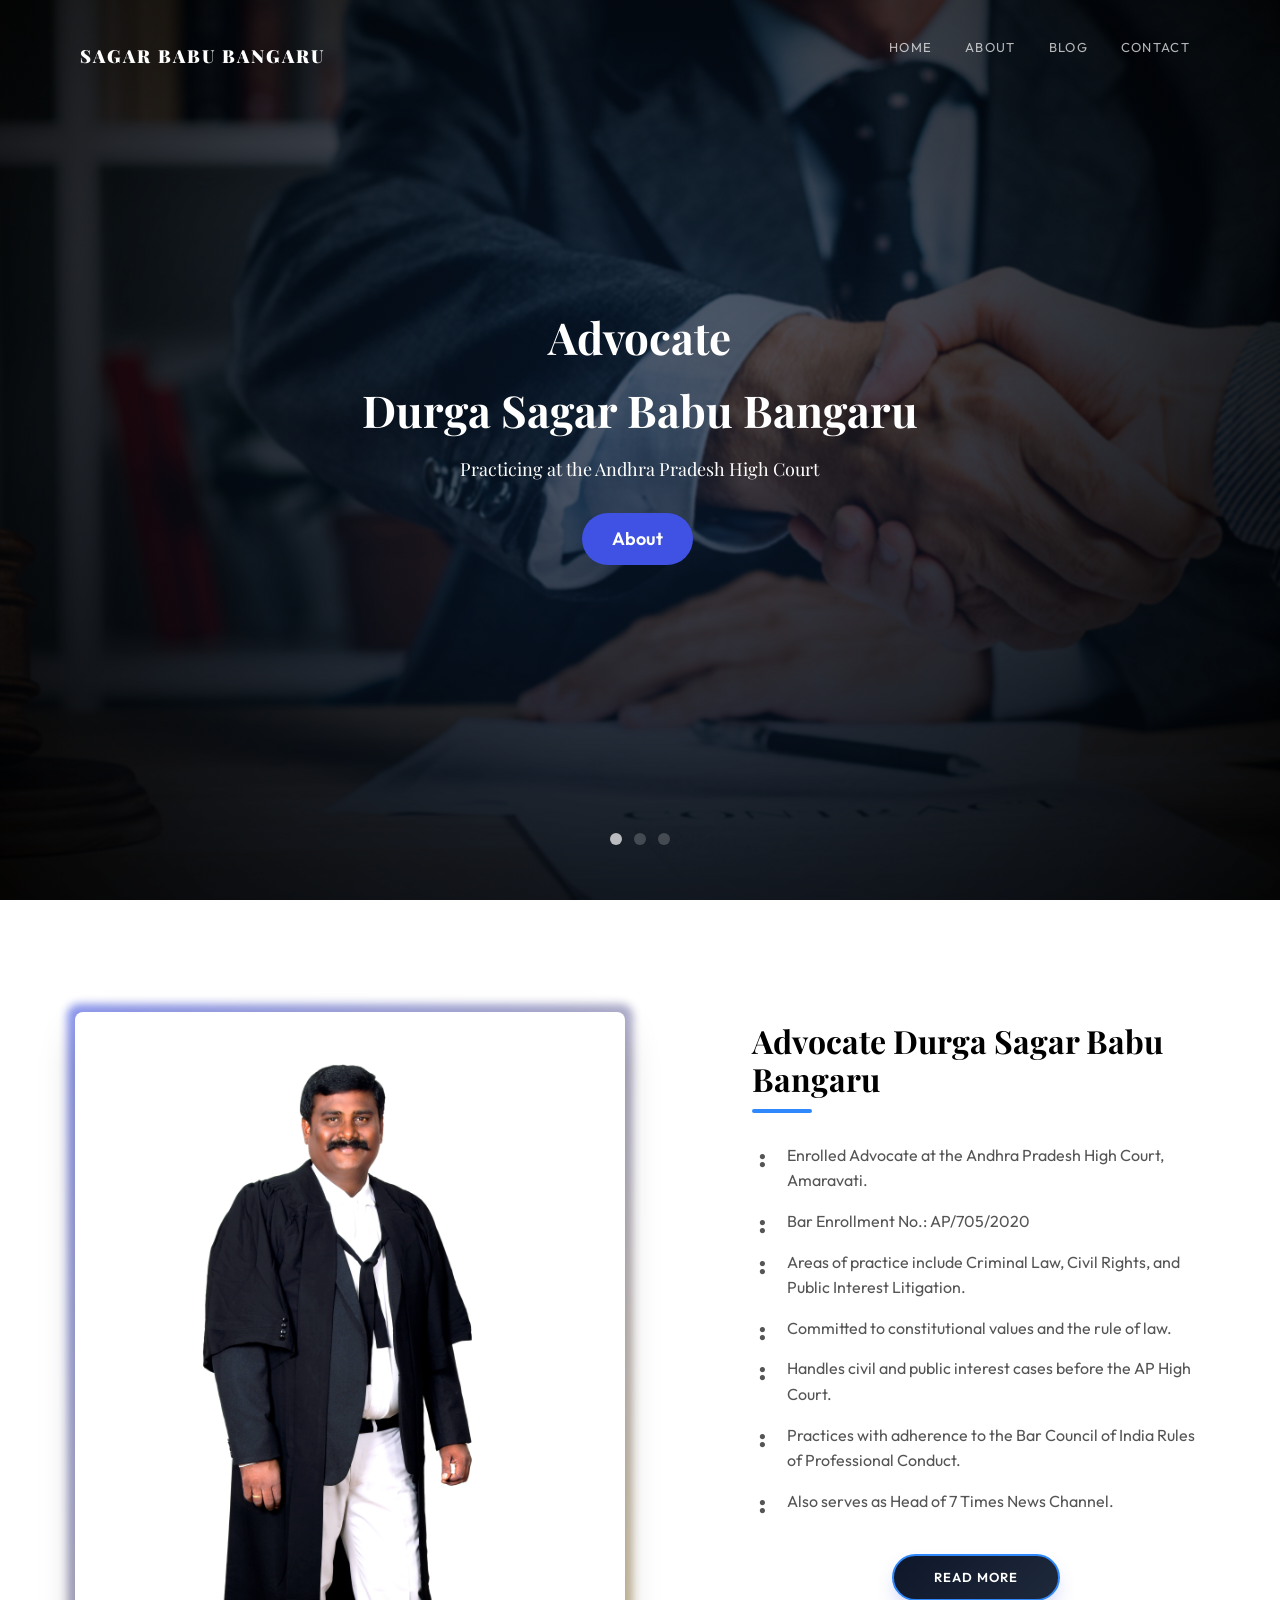
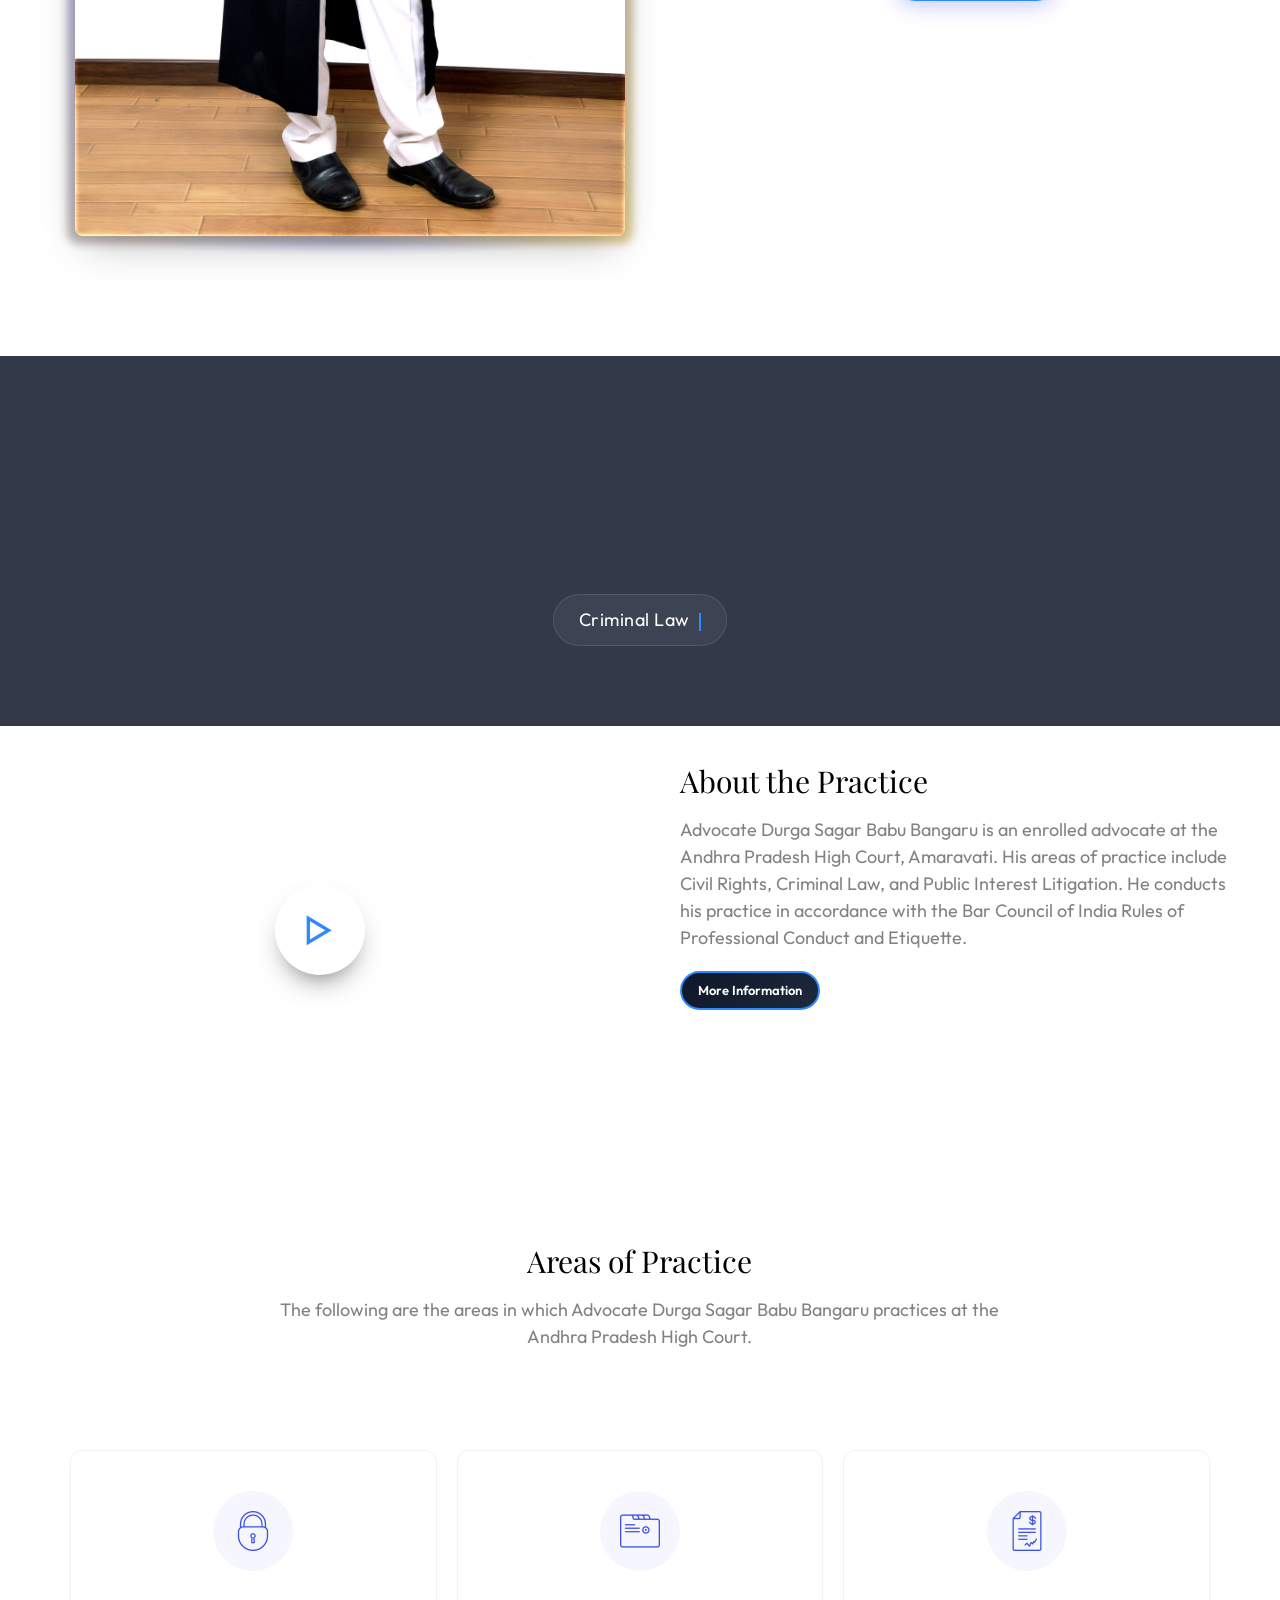
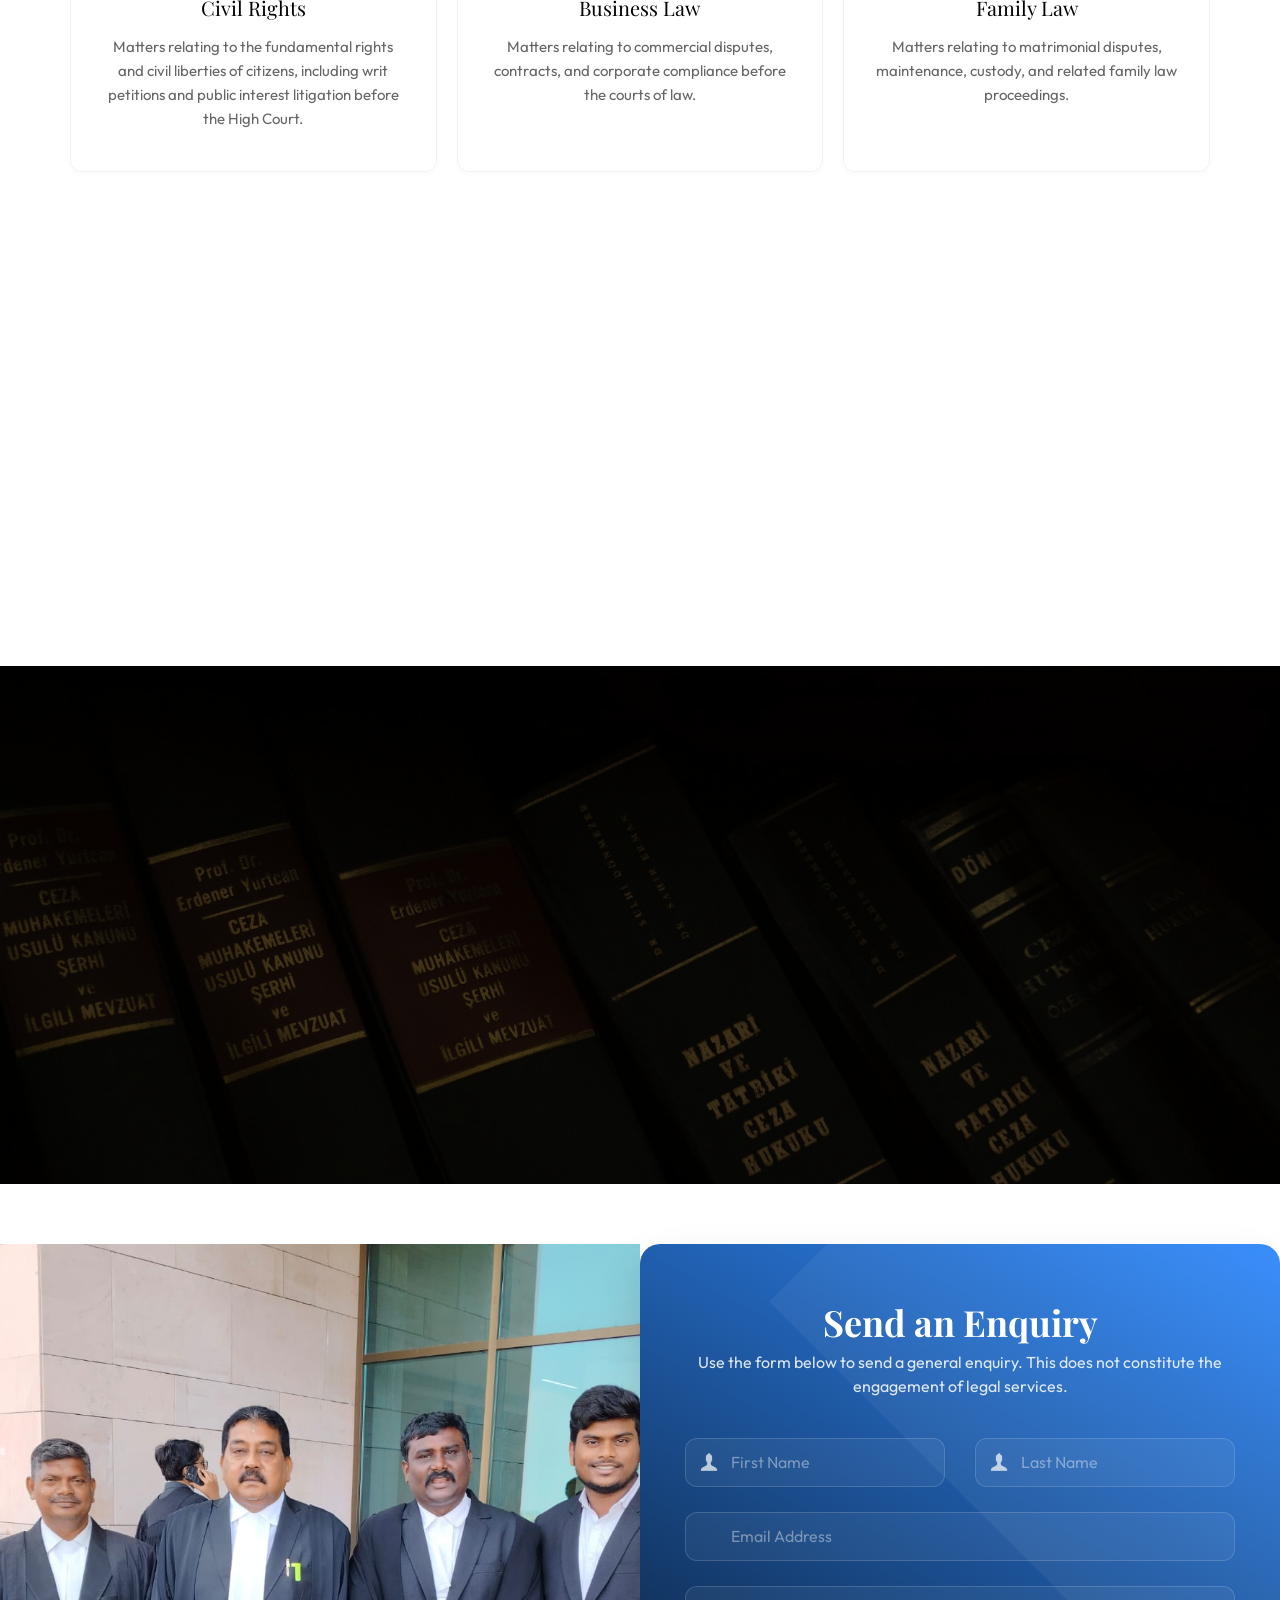
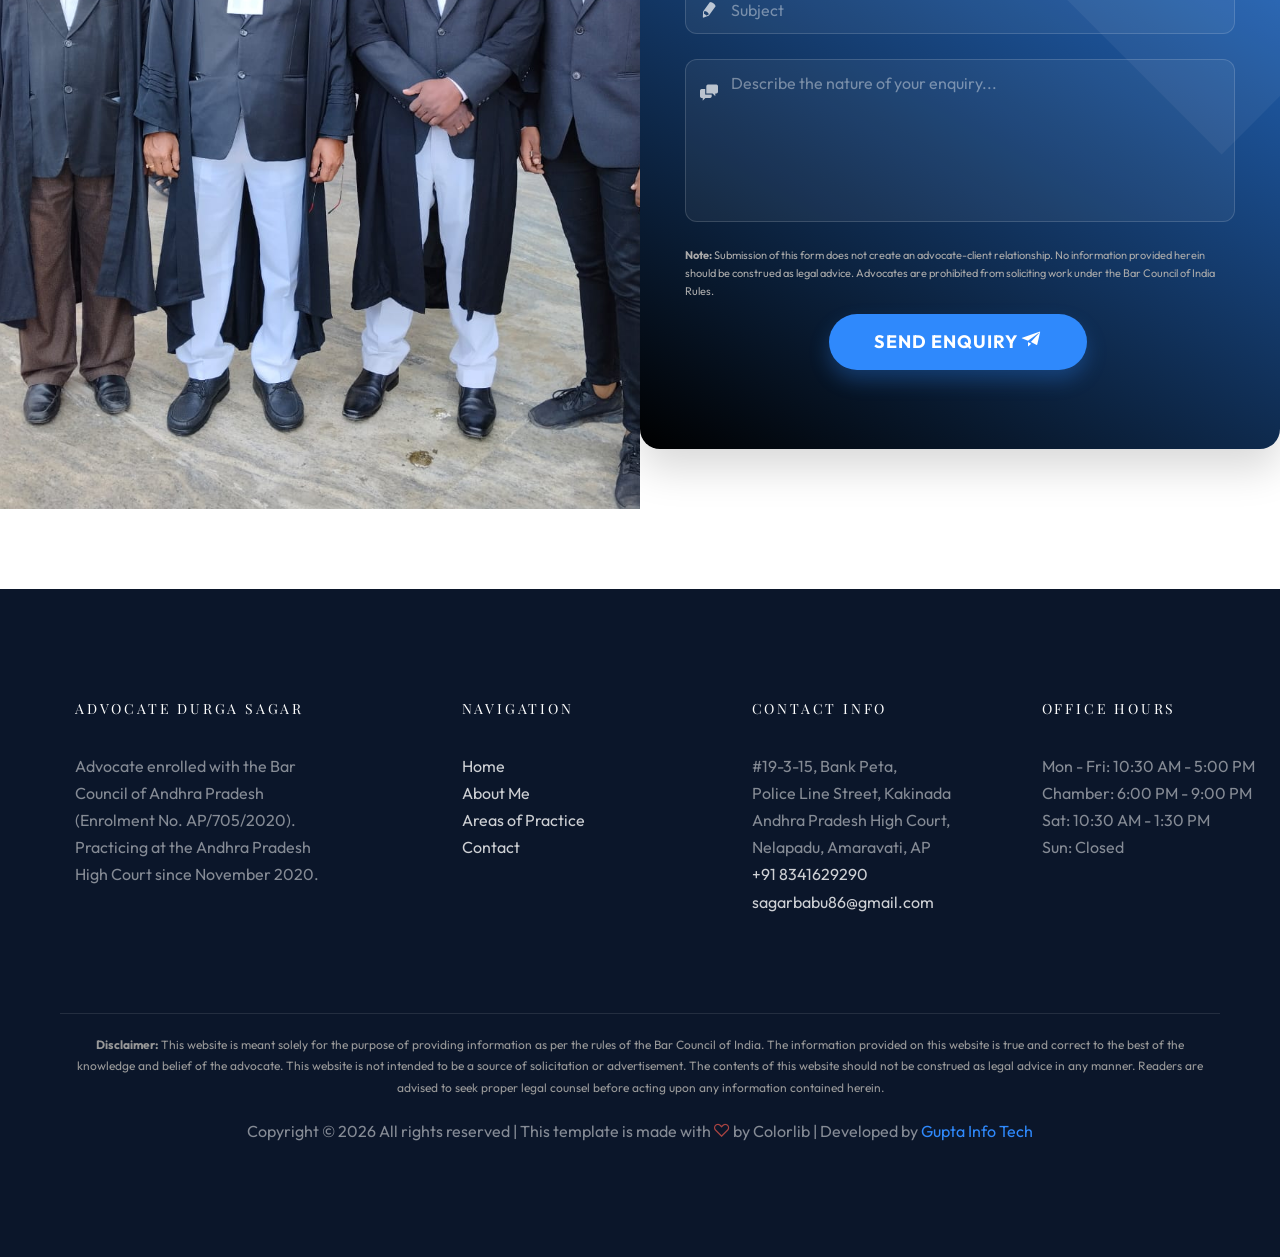
==== commit e87bdaed: "added new feature in index" ====
--- a/index.html
+++ b/index.html
@@ -81,6 +81,7 @@
 
   <!-- Modernizr JS -->
   <script src="js/modernizr-2.6.2.min.js"></script>
+  <script src="js/page.js"></script>
 
   <!--[if lt IE 9]>
 	<script src="js/respond.min.js"></script>
@@ -347,7 +348,7 @@
     <div class="container">
       <div class="row">
         <div class="col-md-8 col-md-offset-2 text-center animate-box">
-          <div class="experience-number"
+          <div id="experience-number" class="experience-number"
             style="font-size: 85px; font-weight: 800; color: #2f89fc; font-family: 'Outfit', sans-serif; line-height: 1; margin-bottom: 10px; text-shadow: 0 4px 20px rgba(47, 137, 252, 0.4);">
             6</div>
           <div class="experience-title"
@@ -363,6 +364,19 @@
           </div>
         </div>
       </div>
+
+      <script>
+        (function() {
+          // Base the experience calculation off a start year so the displayed
+          // number increments automatically each year.
+          // Initialize startYear so that currently (at time of authoring) it shows 6 years.
+          var startYear = new Date().getFullYear() - 6;
+          var now = new Date();
+          var years = now.getFullYear() - startYear;
+          var el = document.getElementById('experience-number');
+          if (el) el.textContent = years;
+        })();
+      </script>
     </div>
   </div>
 
@@ -865,4 +879,4 @@
 
 </body>
 
-</html>+</html>
--- a/css/style.css
+++ b/css/style.css
@@ -1,9 +1,14 @@
 @font-face {
-  font-family: 'icomoon';
+  font-family: "icomoon";
   src: url("../fonts/icomoon/icomoon.eot?srf3rx");
-  src: url("../fonts/icomoon/icomoon.eot?srf3rx#iefix") format("embedded-opentype"), url("../fonts/icomoon/icomoon.ttf?srf3rx") format("truetype"), url("../fonts/icomoon/icomoon.woff?srf3rx") format("woff"), url("../fonts/icomoon/icomoon.svg?srf3rx#icomoon") format("svg");
+  src:
+    url("../fonts/icomoon/icomoon.eot?srf3rx#iefix") format("embedded-opentype"),
+    url("../fonts/icomoon/icomoon.ttf?srf3rx") format("truetype"),
+    url("../fonts/icomoon/icomoon.woff?srf3rx") format("woff"),
+    url("../fonts/icomoon/icomoon.svg?srf3rx#icomoon") format("svg");
   font-weight: normal;
-  font-style: normal; }
+  font-style: normal;
+}
 
 /* =======================================================
 *
@@ -16,12 +21,18 @@
   font-size: 16px;
   line-height: 1.7;
   color: #5a5a5a;
-  background: #fff; }
-
-h1, h2, h3, h4, h5 {
+  background: #fff;
+}
+
+h1,
+h2,
+h3,
+h4,
+h5 {
   line-height: 1.2;
   font-family: "Playfair Display", serif;
-  font-weight: 400 !important; }
+  font-weight: 400 !important;
+}
 
 #page {
   position: relative;
@@ -30,358 +41,460 @@
   height: 100%;
   -webkit-transition: 0.5s;
   -o-transition: 0.5s;
-  transition: 0.5s; }
-  .offcanvas #page {
-    overflow: hidden;
-    position: absolute; }
-    .offcanvas #page:after {
-      -webkit-transition: 2s;
-      -o-transition: 2s;
-      transition: 2s;
-      position: absolute;
-      top: 0;
-      right: 0;
-      bottom: 0;
-      left: 0;
-      z-index: 101;
-      background: rgba(0, 0, 0, 0.7);
-      content: ""; }
+  transition: 0.5s;
+}
+.offcanvas #page {
+  overflow: hidden;
+  position: absolute;
+}
+.offcanvas #page:after {
+  -webkit-transition: 2s;
+  -o-transition: 2s;
+  transition: 2s;
+  position: absolute;
+  top: 0;
+  right: 0;
+  bottom: 0;
+  left: 0;
+  z-index: 101;
+  background: rgba(0, 0, 0, 0.7);
+  content: "";
+}
 
 a {
   color: #2f89fc;
   -webkit-transition: 0.5s;
   -o-transition: 0.5s;
-  transition: 0.5s; }
-  a:hover, a:active, a:focus {
-    color: #2f89fc;
-    outline: none;
-    text-decoration: none; }
+  transition: 0.5s;
+}
+a:hover,
+a:active,
+a:focus {
+  color: #2f89fc;
+  outline: none;
+  text-decoration: none;
+}
 
 p {
-  margin-bottom: 20px; }
-
-h1, h2, h3, h4, h5, h6, figure {
+  margin-bottom: 20px;
+}
+
+h1,
+h2,
+h3,
+h4,
+h5,
+h6,
+figure {
   color: #000;
   font-family: "Playfair Display", serif;
   font-weight: 700;
-  margin: 0 0 20px 0; }
+  margin: 0 0 20px 0;
+}
 
 ::-webkit-selection {
   color: #fff;
-  background: #2f89fc; }
+  background: #2f89fc;
+}
 
 ::-moz-selection {
   color: #fff;
-  background: #2f89fc; }
+  background: #2f89fc;
+}
 
 ::selection {
   color: #fff;
-  background: #2f89fc; }
+  background: #2f89fc;
+}
 
 .ftco-nav {
   position: absolute;
   z-index: 88;
-  width: 100%; }
-  .ftco-nav .top-menu {
-    padding: 28px 0; }
-  .ftco-nav #ftco-logo {
-    font-size: 18px;
-    margin: 12px 0;
-    padding: 1px 0;
-    text-transform: uppercase;
-    font-weight: 900;
-    letter-spacing: 2px;
-    font-family: "Playfair Display", serif; }
-    .ftco-nav #ftco-logo a {
-      color: #fff; }
-      .ftco-nav #ftco-logo a span {
-        color: #000; }
-  .ftco-nav a {
-    padding: 5px 10px;
-    color: #fff; }
-  @media screen and (max-width: 992px) {
-    .ftco-nav .menu-1 {
-      display: none; } }
-  .ftco-nav ul {
-    padding: 0;
-    margin: 5px 0 0 0; }
-    .ftco-nav ul li {
-      padding: 0;
-      margin: 0;
-      list-style: none;
-      display: inline;
-      text-transform: uppercase; }
-      .ftco-nav ul li > a {
-        font-size: 13px;
-        letter-spacing: .1em;
-        padding: 30px 15px;
-        color: rgba(255, 255, 255, 0.7);
-        -webkit-transition: 0.5s;
-        -o-transition: 0.5s;
-        transition: 0.5s; }
-        .ftco-nav ul li > a:hover, .ftco-nav ul li > a:focus, .ftco-nav ul li > a:active {
-          color: white; }
-      .ftco-nav ul li.has-dropdown {
-        position: relative; }
-        .ftco-nav ul li.has-dropdown .dropdown {
-          width: 140px;
-          -webkit-box-shadow: 0px 14px 33px -9px rgba(0, 0, 0, 0.75);
-          -moz-box-shadow: 0px 14px 33px -9px rgba(0, 0, 0, 0.75);
-          box-shadow: 0px 14px 33px -9px rgba(0, 0, 0, 0.75);
-          z-index: 1002;
-          visibility: hidden;
-          opacity: 0;
-          position: absolute;
-          top: 40px;
-          left: 0;
-          text-align: left;
-          background: #fff;
-          padding: 20px;
-          -webkit-border-radius: 4px;
-          -moz-border-radius: 4px;
-          -ms-border-radius: 4px;
-          border-radius: 4px;
-          -webkit-transition: 0s;
-          -o-transition: 0s;
-          transition: 0s; }
-          .ftco-nav ul li.has-dropdown .dropdown:before {
-            bottom: 100%;
-            left: 40px;
-            border: solid transparent;
-            content: " ";
-            height: 0;
-            width: 0;
-            position: absolute;
-            pointer-events: none;
-            border-bottom-color: #fff;
-            border-width: 8px;
-            margin-left: -8px; }
-          .ftco-nav ul li.has-dropdown .dropdown li {
-            display: block;
-            margin-bottom: 7px; }
-            .ftco-nav ul li.has-dropdown .dropdown li:last-child {
-              margin-bottom: 0; }
-            .ftco-nav ul li.has-dropdown .dropdown li a {
-              padding: 2px 0;
-              display: block;
-              line-height: 1.2;
-              text-transform: none;
-              font-size: 16px;
-              letter-spacing: 0;
-              color: #000; }
-              .ftco-nav ul li.has-dropdown .dropdown li a:hover {
-                color: #2f89fc; }
-        .ftco-nav ul li.has-dropdown:hover a, .ftco-nav ul li.has-dropdown:focus a {
-          color: #fff; }
-      .ftco-nav ul li.btn-cta a {
-        padding: 30px 0px !important;
-        color: #fff; }
-        .ftco-nav ul li.btn-cta a span {
-          background: #2f89fc;
-          padding: 10px 20px;
-          display: -moz-inline-stack;
-          display: inline-block;
-          zoom: 1;
-          *display: inline;
-          -webkit-transition: 0.3s;
-          -o-transition: 0.3s;
-          transition: 0.3s;
-          -webkit-border-radius: 100px;
-          -moz-border-radius: 100px;
-          -ms-border-radius: 100px;
-          border-radius: 100px; }
-        .ftco-nav ul li.btn-cta a:hover span {
-          -webkit-box-shadow: 0px 14px 20px -9px rgba(0, 0, 0, 0.75);
-          -moz-box-shadow: 0px 14px 20px -9px rgba(0, 0, 0, 0.75);
-          box-shadow: 0px 14px 20px -9px rgba(0, 0, 0, 0.75); }
-      .ftco-nav ul li.active > a {
-        color: #2f89fc;
-        position: relative; }
+  width: 100%;
+}
+.ftco-nav .top-menu {
+  padding: 28px 0;
+}
+.ftco-nav #ftco-logo {
+  font-size: 18px;
+  margin: 12px 0;
+  padding: 1px 0;
+  text-transform: uppercase;
+  font-weight: 900;
+  letter-spacing: 2px;
+  font-family: "Playfair Display", serif;
+}
+.ftco-nav #ftco-logo a {
+  color: #fff;
+}
+.ftco-nav #ftco-logo a span {
+  color: #000;
+}
+.ftco-nav a {
+  padding: 5px 10px;
+  color: #fff;
+}
+@media screen and (max-width: 992px) {
+  .ftco-nav .menu-1 {
+    display: none;
+  }
+}
+.ftco-nav ul {
+  padding: 0;
+  margin: 5px 0 0 0;
+}
+.ftco-nav ul li {
+  padding: 0;
+  margin: 0;
+  list-style: none;
+  display: inline;
+  text-transform: uppercase;
+}
+.ftco-nav ul li > a {
+  font-size: 13px;
+  letter-spacing: 0.1em;
+  padding: 30px 15px;
+  color: rgba(255, 255, 255, 0.7);
+  -webkit-transition: 0.5s;
+  -o-transition: 0.5s;
+  transition: 0.5s;
+}
+.ftco-nav ul li > a:hover,
+.ftco-nav ul li > a:focus,
+.ftco-nav ul li > a:active {
+  color: white;
+}
+.ftco-nav ul li.has-dropdown {
+  position: relative;
+}
+.ftco-nav ul li.has-dropdown .dropdown {
+  width: 140px;
+  -webkit-box-shadow: 0px 14px 33px -9px rgba(0, 0, 0, 0.75);
+  -moz-box-shadow: 0px 14px 33px -9px rgba(0, 0, 0, 0.75);
+  box-shadow: 0px 14px 33px -9px rgba(0, 0, 0, 0.75);
+  z-index: 1002;
+  visibility: hidden;
+  opacity: 0;
+  position: absolute;
+  top: 40px;
+  left: 0;
+  text-align: left;
+  background: #fff;
+  padding: 20px;
+  -webkit-border-radius: 4px;
+  -moz-border-radius: 4px;
+  -ms-border-radius: 4px;
+  border-radius: 4px;
+  -webkit-transition: 0s;
+  -o-transition: 0s;
+  transition: 0s;
+}
+.ftco-nav ul li.has-dropdown .dropdown:before {
+  bottom: 100%;
+  left: 40px;
+  border: solid transparent;
+  content: " ";
+  height: 0;
+  width: 0;
+  position: absolute;
+  pointer-events: none;
+  border-bottom-color: #fff;
+  border-width: 8px;
+  margin-left: -8px;
+}
+.ftco-nav ul li.has-dropdown .dropdown li {
+  display: block;
+  margin-bottom: 7px;
+}
+.ftco-nav ul li.has-dropdown .dropdown li:last-child {
+  margin-bottom: 0;
+}
+.ftco-nav ul li.has-dropdown .dropdown li a {
+  padding: 2px 0;
+  display: block;
+  line-height: 1.2;
+  text-transform: none;
+  font-size: 16px;
+  letter-spacing: 0;
+  color: #000;
+}
+.ftco-nav ul li.has-dropdown .dropdown li a:hover {
+  color: #2f89fc;
+}
+.ftco-nav ul li.has-dropdown:hover a,
+.ftco-nav ul li.has-dropdown:focus a {
+  color: #fff;
+}
+.ftco-nav ul li.btn-cta a {
+  padding: 30px 0px !important;
+  color: #fff;
+}
+.ftco-nav ul li.btn-cta a span {
+  background: #2f89fc;
+  padding: 10px 20px;
+  display: -moz-inline-stack;
+  display: inline-block;
+  zoom: 1;
+  *display: inline;
+  -webkit-transition: 0.3s;
+  -o-transition: 0.3s;
+  transition: 0.3s;
+  -webkit-border-radius: 100px;
+  -moz-border-radius: 100px;
+  -ms-border-radius: 100px;
+  border-radius: 100px;
+}
+.ftco-nav ul li.btn-cta a:hover span {
+  -webkit-box-shadow: 0px 14px 20px -9px rgba(0, 0, 0, 0.75);
+  -moz-box-shadow: 0px 14px 20px -9px rgba(0, 0, 0, 0.75);
+  box-shadow: 0px 14px 20px -9px rgba(0, 0, 0, 0.75);
+}
+.ftco-nav ul li.active > a {
+  color: #2f89fc;
+  position: relative;
+}
 
 #ftco-counter,
 .ftco-bg {
   background-size: cover;
   background-position: top center;
   background-repeat: no-repeat;
-  position: relative; }
-  #ftco-counter .overlay,
-  .ftco-bg .overlay {
-    z-index: 0;
-    position: absolute;
-    bottom: 0;
-    top: 0;
-    left: 0;
-    right: 0;
-    background: rgba(0, 0, 0, 0.7); }
+  position: relative;
+}
+#ftco-counter .overlay,
+.ftco-bg .overlay {
+  z-index: 0;
+  position: absolute;
+  bottom: 0;
+  top: 0;
+  left: 0;
+  right: 0;
+  background: rgba(0, 0, 0, 0.7);
+}
 
 .ftco-video {
-  overflow: hidden; }
-  @media screen and (max-width: 992px) {
-    .ftco-video {
-      height: 450px; } }
-  .ftco-video a {
-    z-index: 1001;
-    position: absolute;
-    top: 50%;
-    left: 50%;
-    margin-top: -45px;
-    margin-left: -45px;
-    width: 90px;
-    height: 90px;
-    display: table;
-    text-align: center;
-    background: #fff;
-    -webkit-box-shadow: 0px 14px 30px -15px rgba(0, 0, 0, 0.75);
-    -moz-box-shadow: 0px 14px 30px -15px rgba(0, 0, 0, 0.75);
-    -ms-box-shadow: 0px 14px 30px -15px rgba(0, 0, 0, 0.75);
-    -o-box-shadow: 0px 14px 30px -15px rgba(0, 0, 0, 0.75);
-    box-shadow: 0px 14px 30px -15px rgba(0, 0, 0, 0.75);
-    -webkit-border-radius: 50%;
-    -moz-border-radius: 50%;
-    -ms-border-radius: 50%;
-    border-radius: 50%; }
-    .ftco-video a i {
-      text-align: center;
-      display: table-cell;
-      vertical-align: middle;
-      font-size: 40px; }
-  .ftco-video .overlay {
-    position: absolute;
-    top: 0;
-    left: 0;
-    right: 0;
-    bottom: 0;
-    background: rgb(255, 255, 255);
-    -webkit-transition: 0.5s;
-    -o-transition: 0.5s;
-    transition: 0.5s; }
-  .ftco-video:hover .overlay {
-    background: rgba(0, 0, 0, 0.7); }
-  .ftco-video:hover a {
-    -webkit-transform: scale(1.1);
-    -moz-transform: scale(1.1);
-    -ms-transform: scale(1.1);
-    -o-transform: scale(1.1);
-    transform: scale(1.1); }
+  overflow: hidden;
+}
+@media screen and (max-width: 992px) {
+  .ftco-video {
+    height: 450px;
+  }
+}
+.ftco-video a {
+  z-index: 1001;
+  position: absolute;
+  top: 50%;
+  left: 50%;
+  margin-top: -45px;
+  margin-left: -45px;
+  width: 90px;
+  height: 90px;
+  display: table;
+  text-align: center;
+  background: #fff;
+  -webkit-box-shadow: 0px 14px 30px -15px rgba(0, 0, 0, 0.75);
+  -moz-box-shadow: 0px 14px 30px -15px rgba(0, 0, 0, 0.75);
+  -ms-box-shadow: 0px 14px 30px -15px rgba(0, 0, 0, 0.75);
+  -o-box-shadow: 0px 14px 30px -15px rgba(0, 0, 0, 0.75);
+  box-shadow: 0px 14px 30px -15px rgba(0, 0, 0, 0.75);
+  -webkit-border-radius: 50%;
+  -moz-border-radius: 50%;
+  -ms-border-radius: 50%;
+  border-radius: 50%;
+}
+.ftco-video a i {
+  text-align: center;
+  display: table-cell;
+  vertical-align: middle;
+  font-size: 40px;
+}
+.ftco-video .overlay {
+  position: absolute;
+  top: 0;
+  left: 0;
+  right: 0;
+  bottom: 0;
+  background: rgb(255, 255, 255);
+  -webkit-transition: 0.5s;
+  -o-transition: 0.5s;
+  transition: 0.5s;
+}
+.ftco-video:hover .overlay {
+  background: rgba(0, 0, 0, 0.7);
+}
+.ftco-video:hover a {
+  -webkit-transform: scale(1.1);
+  -moz-transform: scale(1.1);
+  -ms-transform: scale(1.1);
+  -o-transform: scale(1.1);
+  transform: scale(1.1);
+}
 
 #ftco-hero {
   min-height: 700px;
   background: #000;
   position: relative;
-  overflow: hidden; }
-  #ftco-hero #bg-video {
-    position: absolute;
-    top: 50%;
-    left: 50%;
-    min-width: 100%;
-    min-height: 100%;
-    width: auto;
-    height: auto;
-    z-index: 0;
-    -webkit-transform: translate(-50%, -50%);
-    -ms-transform: translate(-50%, -50%);
-    transform: translate(-50%, -50%);
-    object-fit: cover;
-    filter: brightness(0.7) contrast(1.1); /* Cinematic color grading */
-  }
-  #ftco-hero .btn {
-    font-size: 24px; }
-    #ftco-hero .btn.btn-primary {
-      padding: 14px 30px !important; }
-  #ftco-hero .flexslider {
-    border: none;
-    z-index: 1;
-    margin-bottom: 0;
-    background: transparent; }
-    #ftco-hero .flexslider .slides {
-      position: relative;
-      overflow: hidden;
-      background: transparent; }
-      #ftco-hero .flexslider .slides li {
-        background-repeat: no-repeat;
-        background-size: cover;
-        background-position: center center;
-        min-height: 700px;
-        position: relative;
-        background: transparent; }
-        #ftco-hero .flexslider .slides li:after {
-          position: absolute;
-          top: 0;
-          bottom: 0;
-          left: 0;
-          right: 0;
-          content: '';
-          background: radial-gradient(circle, rgba(47, 137, 252, 0.15) 0%, rgba(0,0,0,0.85) 100%);
-          z-index: 1;
-          backdrop-filter: blur(1px); /* Adds professional depth */
-          -webkit-backdrop-filter: blur(1px); }
-    #ftco-hero .flexslider .flex-control-nav {
-      bottom: 40px;
-      z-index: 1000; }
-      #ftco-hero .flexslider .flex-control-nav li a {
-        background: rgba(255, 255, 255, 0.2);
-        -webkit-box-shadow: none;
-        box-shadow: none;
-        width: 12px;
-        height: 12px;
-        cursor: pointer; }
-        #ftco-hero .flexslider .flex-control-nav li a.flex-active {
-          cursor: pointer;
-          background: rgba(255, 255, 255, 0.7); }
-    #ftco-hero .flexslider .flex-direction-nav {
-      display: none; }
-    #ftco-hero .flexslider .slider-text {
-      display: table;
-      opacity: 0;
-      min-height: 700px;
-      z-index: 9; }
-      #ftco-hero .flexslider .slider-text > .slider-text-inner {
-        display: table-cell;
-        vertical-align: middle;
-        min-height: 700px; }
-        #ftco-hero .flexslider .slider-text > .slider-text-inner h1, #ftco-hero .flexslider .slider-text > .slider-text-inner h2 {
-          margin: 0;
-          padding: 0;
-          color: white; }
-        #ftco-hero .flexslider .slider-text > .slider-text-inner h1 {
-          margin-bottom: 20px;
-          font-size: 44px;
-          font-weight: 700; }
-          @media screen and (max-width: 768px) {
-            #ftco-hero .flexslider .slider-text > .slider-text-inner h1 {
-              font-size: 34px; } }
-        #ftco-hero .flexslider .slider-text > .slider-text-inner h2 {
-          font-size: 18px;
-          line-height: 1.5;
-          margin-bottom: 30px; }
-        #ftco-hero .flexslider .slider-text > .slider-text-inner .heading-section {
-          font-size: 50px; }
-        #ftco-hero .flexslider .slider-text > .slider-text-inner .btn {
-          padding: 15px 30px;
-          background: #3f52e3 !important;
-          color: #fff;
-          border: none !important;
-          font-size: 18px; }
-          #ftco-hero .flexslider .slider-text > .slider-text-inner .btn:hover {
-            background: #2f89fc !important;
-            -webkit-box-shadow: 0px 14px 30px -15px rgba(0, 0, 0, 0.75) !important;
-            -moz-box-shadow: 0px 14px 30px -15px rgba(0, 0, 0, 0.75) !important;
-            box-shadow: 0px 14px 30px -15px rgba(0, 0, 0, 0.75) !important; }
-        #ftco-hero .flexslider .slider-text > .slider-text-inner .form-inline .form-group {
-          width: 100% !important;
-          margin-bottom: 10px; }
-          #ftco-hero .flexslider .slider-text > .slider-text-inner .form-inline .form-group .form-control {
-            width: 100%;
-            background: #fff;
-            border: none; }
-        #ftco-hero .flexslider .slider-text > .slider-text-inner .ftco-lead {
-          font-size: 20px;
-          color: #fff; }
-          #ftco-hero .flexslider .slider-text > .slider-text-inner .ftco-lead .icon-heart {
-            color: #d9534f; }
+  overflow: hidden;
+}
+#ftco-hero #bg-video {
+  position: absolute;
+  top: 50%;
+  left: 50%;
+  min-width: 100%;
+  min-height: 100%;
+  width: auto;
+  height: auto;
+  z-index: 0;
+  -webkit-transform: translate(-50%, -50%);
+  -ms-transform: translate(-50%, -50%);
+  transform: translate(-50%, -50%);
+  object-fit: cover;
+  filter: brightness(0.7) contrast(1.1); /* Cinematic color grading */
+}
+#ftco-hero .btn {
+  font-size: 24px;
+}
+#ftco-hero .btn.btn-primary {
+  padding: 14px 30px !important;
+}
+#ftco-hero .flexslider {
+  border: none;
+  z-index: 1;
+  margin-bottom: 0;
+  background: transparent;
+}
+#ftco-hero .flexslider .slides {
+  position: relative;
+  overflow: hidden;
+  background: transparent;
+}
+#ftco-hero .flexslider .slides li {
+  background-repeat: no-repeat;
+  background-size: cover;
+  background-position: center center;
+  min-height: 700px;
+  position: relative;
+  background: transparent;
+}
+#ftco-hero .flexslider .slides li:after {
+  position: absolute;
+  top: 0;
+  bottom: 0;
+  left: 0;
+  right: 0;
+  content: "";
+  background: radial-gradient(
+    circle,
+    rgba(47, 137, 252, 0.15) 0%,
+    rgba(0, 0, 0, 0.85) 100%
+  );
+  z-index: 1;
+  backdrop-filter: blur(1px); /* Adds professional depth */
+  -webkit-backdrop-filter: blur(1px);
+}
+#ftco-hero .flexslider .flex-control-nav {
+  bottom: 40px;
+  z-index: 1000;
+}
+#ftco-hero .flexslider .flex-control-nav li a {
+  background: rgba(255, 255, 255, 0.2);
+  -webkit-box-shadow: none;
+  box-shadow: none;
+  width: 12px;
+  height: 12px;
+  cursor: pointer;
+}
+#ftco-hero .flexslider .flex-control-nav li a.flex-active {
+  cursor: pointer;
+  background: rgba(255, 255, 255, 0.7);
+}
+#ftco-hero .flexslider .flex-direction-nav {
+  display: none;
+}
+#ftco-hero .flexslider .slider-text {
+  display: table;
+  opacity: 0;
+  min-height: 700px;
+  z-index: 9;
+}
+#ftco-hero .flexslider .slider-text > .slider-text-inner {
+  display: table-cell;
+  vertical-align: middle;
+  min-height: 700px;
+}
+#ftco-hero .flexslider .slider-text > .slider-text-inner h1,
+#ftco-hero .flexslider .slider-text > .slider-text-inner h2 {
+  margin: 0;
+  padding: 0;
+  color: white;
+}
+#ftco-hero .flexslider .slider-text > .slider-text-inner h1 {
+  margin-bottom: 20px;
+  font-size: 44px;
+  font-weight: 700;
+}
+@media screen and (max-width: 768px) {
+  #ftco-hero .flexslider .slider-text > .slider-text-inner h1 {
+    font-size: 34px;
+  }
+}
+#ftco-hero .flexslider .slider-text > .slider-text-inner h2 {
+  font-size: 18px;
+  line-height: 1.5;
+  margin-bottom: 30px;
+}
+#ftco-hero .flexslider .slider-text > .slider-text-inner .heading-section {
+  font-size: 50px;
+}
+#ftco-hero .flexslider .slider-text > .slider-text-inner .btn {
+  padding: 15px 30px;
+  background: #3f52e3 !important;
+  color: #fff;
+  border: none !important;
+  font-size: 18px;
+}
+#ftco-hero .flexslider .slider-text > .slider-text-inner .btn:hover {
+  background: #2f89fc !important;
+  -webkit-box-shadow: 0px 14px 30px -15px rgba(0, 0, 0, 0.75) !important;
+  -moz-box-shadow: 0px 14px 30px -15px rgba(0, 0, 0, 0.75) !important;
+  box-shadow: 0px 14px 30px -15px rgba(0, 0, 0, 0.75) !important;
+}
+#ftco-hero
+  .flexslider
+  .slider-text
+  > .slider-text-inner
+  .form-inline
+  .form-group {
+  width: 100% !important;
+  margin-bottom: 10px;
+}
+#ftco-hero
+  .flexslider
+  .slider-text
+  > .slider-text-inner
+  .form-inline
+  .form-group
+  .form-control {
+  width: 100%;
+  background: #fff;
+  border: none;
+}
+#ftco-hero .flexslider .slider-text > .slider-text-inner .ftco-lead {
+  font-size: 20px;
+  color: #fff;
+}
+#ftco-hero
+  .flexslider
+  .slider-text
+  > .slider-text-inner
+  .ftco-lead
+  .icon-heart {
+  color: #d9534f;
+}
 
 .ftco-bg-section {
-  background: rgba(0, 0, 0, 0.05); }
+  background: rgba(0, 0, 0, 0.05);
+}
 
 #ftco-about,
 .ftco-practice,
@@ -391,61 +504,71 @@
 #ftco-contact,
 #ftco-footer {
   padding: 7em 0;
-  clear: both; }
-  @media screen and (max-width: 768px) {
-    #ftco-about,
-    .ftco-practice,
-    #ftco-testimonial,
-    #ftco-started,
-    #ftco-blog,
-    #ftco-contact,
-    #ftco-footer {
-      padding: 3em 0; } }
+  clear: both;
+}
+@media screen and (max-width: 768px) {
+  #ftco-about,
+  .ftco-practice,
+  #ftco-testimonial,
+  #ftco-started,
+  #ftco-blog,
+  #ftco-contact,
+  #ftco-footer {
+    padding: 3em 0;
+  }
+}
 
 #ftco-counter {
   padding: 4em 0;
-  clear: both; }
+  clear: both;
+}
 
 .ftco-counters {
   padding: 3em 0;
   background-size: cover;
   background-attachment: fixed;
-  background-position: center center; }
-  .ftco-counters .icon {
-    width: 100px;
-    height: 100px;
-    display: table;
-    margin: 0 auto;
-    margin-bottom: 30px; }
-    .ftco-counters .icon i {
-      display: table-cell;
-      vertical-align: middle;
-      width: 100px;
-      height: 100px;
-      font-size: 50px;
-      color: #fff;
-      background: #2f89fc;
-      -webkit-border-radius: 50%;
-      -moz-border-radius: 50%;
-      -ms-border-radius: 50%;
-      border-radius: 50%; }
-  .ftco-counters .counter-wrap {
-    border: 1px solid red !important; }
-  .ftco-counters .ftco-counter {
-    font-size: 40px;
-    display: block;
-    color: white;
-    font-family: "Outfit", Arial, sans-serif;
-    width: 100%;
-    font-weight: 700;
-    margin-bottom: .3em; }
-  .ftco-counters .ftco-counter-label {
-    color: rgba(255, 255, 255, 0.7);
-    text-transform: uppercase;
-    font-size: 14px;
-    letter-spacing: .2em;
-    margin-bottom: 2em;
-    display: block; }
+  background-position: center center;
+}
+.ftco-counters .icon {
+  width: 100px;
+  height: 100px;
+  display: table;
+  margin: 0 auto;
+  margin-bottom: 30px;
+}
+.ftco-counters .icon i {
+  display: table-cell;
+  vertical-align: middle;
+  width: 100px;
+  height: 100px;
+  font-size: 50px;
+  color: #fff;
+  background: #2f89fc;
+  -webkit-border-radius: 50%;
+  -moz-border-radius: 50%;
+  -ms-border-radius: 50%;
+  border-radius: 50%;
+}
+.ftco-counters .counter-wrap {
+  border: 1px solid red !important;
+}
+.ftco-counters .ftco-counter {
+  font-size: 40px;
+  display: block;
+  color: white;
+  font-family: "Outfit", Arial, sans-serif;
+  width: 100%;
+  font-weight: 700;
+  margin-bottom: 0.3em;
+}
+.ftco-counters .ftco-counter-label {
+  color: rgba(255, 255, 255, 0.7);
+  text-transform: uppercase;
+  font-size: 14px;
+  letter-spacing: 0.2em;
+  margin-bottom: 2em;
+  display: block;
+}
 
 #ftco-intro,
 #ftco-content,
@@ -460,17 +583,23 @@
   -webkit-flex-wrap: wrap;
   -moz-flex-wrap: wrap;
   width: 100%;
-  float: left; }
-
-#ftco-content .video, #ftco-content .choose,
+  float: left;
+}
+
+#ftco-content .video,
+#ftco-content .choose,
 #ftco-consult .video,
 #ftco-consult .choose {
-  display: inline-block; }
-  @media screen and (max-width: 768px) {
-    #ftco-content .video, #ftco-content .choose,
-    #ftco-consult .video,
-    #ftco-consult .choose {
-      width: 100% !important; } }
+  display: inline-block;
+}
+@media screen and (max-width: 768px) {
+  #ftco-content .video,
+  #ftco-content .choose,
+  #ftco-consult .video,
+  #ftco-consult .choose {
+    width: 100% !important;
+  }
+}
 
 #ftco-content .video,
 #ftco-consult .video {
@@ -488,50 +617,61 @@
   -ms-flex-wrap: wrap;
   flex-wrap: wrap;
   -webkit-flex-wrap: wrap;
-  -moz-flex-wrap: wrap; }
+  -moz-flex-wrap: wrap;
+}
 
 #ftco-content .choose,
 #ftco-consult .choose {
   width: 50%;
-  padding: 40px 40px; }
+  padding: 40px 40px;
+}
 
 #ftco-content .choose-form,
 #ftco-consult .choose-form {
-  background: #3f52e3; }
-  #ftco-content .choose-form .ftco-heading,
-  #ftco-consult .choose-form .ftco-heading {
-    margin-bottom: 40px; }
-    #ftco-content .choose-form .ftco-heading h2,
-    #ftco-consult .choose-form .ftco-heading h2 {
-      color: #fff; }
-  #ftco-content .choose-form label,
-  #ftco-consult .choose-form label {
-    color: #fff;
-    font-weight: normal; }
-  #ftco-content .choose-form .form-control,
-  #ftco-consult .choose-form .form-control {
-    -webkit-box-shadow: none;
-    box-shadow: none;
-    background: transparent;
-    border: 2px solid rgba(255, 255, 255, 0.1);
-    font-size: 20px;
-    font-weight: 400;
-    color: white; }
-    #ftco-content .choose-form .form-control:active, #ftco-content .choose-form .form-control:focus,
-    #ftco-consult .choose-form .form-control:active,
-    #ftco-consult .choose-form .form-control:focus {
-      outline: none;
-      -webkit-box-shadow: none;
-      box-shadow: none;
-      border-color: #2f89fc; }
+  background: #3f52e3;
+}
+#ftco-content .choose-form .ftco-heading,
+#ftco-consult .choose-form .ftco-heading {
+  margin-bottom: 40px;
+}
+#ftco-content .choose-form .ftco-heading h2,
+#ftco-consult .choose-form .ftco-heading h2 {
+  color: #fff;
+}
+#ftco-content .choose-form label,
+#ftco-consult .choose-form label {
+  color: #fff;
+  font-weight: normal;
+}
+#ftco-content .choose-form .form-control,
+#ftco-consult .choose-form .form-control {
+  -webkit-box-shadow: none;
+  box-shadow: none;
+  background: transparent;
+  border: 2px solid rgba(255, 255, 255, 0.1);
+  font-size: 20px;
+  font-weight: 400;
+  color: white;
+}
+#ftco-content .choose-form .form-control:active,
+#ftco-content .choose-form .form-control:focus,
+#ftco-consult .choose-form .form-control:active,
+#ftco-consult .choose-form .form-control:focus {
+  outline: none;
+  -webkit-box-shadow: none;
+  box-shadow: none;
+  border-color: #2f89fc;
+}
 
 .progress-bar {
   background-color: #3f52e3 !important;
-  font-size: 14px; }
+  font-size: 14px;
+}
 
 #ftco-intro {
   z-index: 0;
-  padding-bottom: 7em; }
+  padding-bottom: 7em;
+}
 
 .third-col {
   padding: 2em;
@@ -541,22 +681,30 @@
   background: #6c7ae9;
   color: #fff;
   position: relative;
-  overflow: hidden; }
-  @media screen and (max-width: 768px) {
-    .third-col {
-      width: 100% !important; } }
-  .third-col h2, .third-col h3 {
-    color: #fff;
-    font-weight: 700; }
-  .third-col.third-col-color {
-    background: #333; }
-  .third-col .icon {
-    position: absolute;
-    top: 0px;
-    left: -10%; }
-    .third-col .icon i {
-      font-size: 200px;
-      color: rgba(255, 255, 255, 0.05); }
+  overflow: hidden;
+}
+@media screen and (max-width: 768px) {
+  .third-col {
+    width: 100% !important;
+  }
+}
+.third-col h2,
+.third-col h3 {
+  color: #fff;
+  font-weight: 700;
+}
+.third-col.third-col-color {
+  background: #333;
+}
+.third-col .icon {
+  position: absolute;
+  top: 0px;
+  left: -10%;
+}
+.third-col .icon i {
+  font-size: 200px;
+  color: rgba(255, 255, 255, 0.05);
+}
 
 .ftco-practice .container > .row:first-of-type + .row {
   display: -webkit-box;
@@ -565,17 +713,19 @@
   display: flex;
   -webkit-flex-wrap: wrap;
   -ms-flex-wrap: wrap;
-  flex-wrap: wrap; }
-  .ftco-practice .container > .row:first-of-type + .row > [class*='col-'] {
-    display: -webkit-box;
-    display: -webkit-flex;
-    display: -ms-flexbox;
-    display: flex;
-    -webkit-box-orient: vertical;
-    -webkit-box-direction: normal;
-    -webkit-flex-direction: column;
-    -ms-flex-direction: column;
-    flex-direction: column; }
+  flex-wrap: wrap;
+}
+.ftco-practice .container > .row:first-of-type + .row > [class*="col-"] {
+  display: -webkit-box;
+  display: -webkit-flex;
+  display: -ms-flexbox;
+  display: flex;
+  -webkit-box-orient: vertical;
+  -webkit-box-direction: normal;
+  -webkit-flex-direction: column;
+  -ms-flex-direction: column;
+  flex-direction: column;
+}
 
 .services {
   position: relative;
@@ -592,207 +742,258 @@
   height: 100%;
   display: flex;
   flex-direction: column;
-  justify-content: flex-start; }
-  .services strong {
-    font-weight: 600;
-    color: #000; }
-  .services h3 {
-    font-weight: 600;
-    font-size: 20px;
-    margin-bottom: 15px; }
-    .services h3 a {
-      color: #1a1a1a;
-      transition: 0.3s; }
-  .services .icon {
-    text-align: center;
-    margin: 0 auto 25px auto;
-    width: 80px;
-    height: 80px;
-    display: flex;
-    align-items: center;
-    justify-content: center;
-    background: rgba(63, 82, 227, 0.05);
-    border-radius: 50%;
-    -webkit-transition: 0.4s;
-    -o-transition: 0.4s;
-    transition: 0.4s; }
-    .services .icon i {
-      font-size: 40px;
-      line-height: 1;
-      color: #3f52e3;
-      transition: 0.4s; }
-  .services p {
-    font-size: 15px;
-    line-height: 1.6;
-    color: #666;
-    margin-bottom: 0; }
-  .services:hover {
-    transform: translateY(-10px);
-    background: #fff;
-    border-color: transparent;
-    box-shadow: 0 20px 40px rgba(0, 0, 0, 0.08); }
-    .services:hover h3 a {
-      color: #3f52e3; }
-    .services:hover .icon {
-      background: #3f52e3;
-      transform: rotateY(180deg); }
-      .services:hover .icon i {
-        color: #fff;
-        transform: rotateY(-180deg); }
-  .services:focus {
-    outline: none; }
+  justify-content: flex-start;
+}
+.services strong {
+  font-weight: 600;
+  color: #000;
+}
+.services h3 {
+  font-weight: 600;
+  font-size: 20px;
+  margin-bottom: 15px;
+}
+.services h3 a {
+  color: #1a1a1a;
+  transition: 0.3s;
+}
+.services .icon {
+  text-align: center;
+  margin: 0 auto 25px auto;
+  width: 80px;
+  height: 80px;
+  display: flex;
+  align-items: center;
+  justify-content: center;
+  background: rgba(63, 82, 227, 0.05);
+  border-radius: 50%;
+  -webkit-transition: 0.4s;
+  -o-transition: 0.4s;
+  transition: 0.4s;
+}
+.services .icon i {
+  font-size: 40px;
+  line-height: 1;
+  color: #3f52e3;
+  transition: 0.4s;
+}
+.services p {
+  font-size: 15px;
+  line-height: 1.6;
+  color: #666;
+  margin-bottom: 0;
+}
+.services:hover {
+  transform: translateY(-10px);
+  background: #fff;
+  border-color: transparent;
+  box-shadow: 0 20px 40px rgba(0, 0, 0, 0.08);
+}
+.services:hover h3 a {
+  color: #3f52e3;
+}
+.services:hover .icon {
+  background: #3f52e3;
+  transform: rotateY(180deg);
+}
+.services:hover .icon i {
+  color: #fff;
+  transform: rotateY(-180deg);
+}
+.services:focus {
+  outline: none;
+}
 
 .ftco-social-icons {
   margin: 0;
-  padding: 0; }
-  .ftco-social-icons li {
-    margin: 0;
-    padding: 0;
-    list-style: none;
-    display: -moz-inline-stack;
-    display: inline-block;
-    zoom: 1;
-    *display: inline; }
-    .ftco-social-icons li a {
-      display: -moz-inline-stack;
-      display: inline-block;
-      zoom: 1;
-      *display: inline;
-      color: #2f89fc;
-      padding-left: 10px;
-      padding-right: 10px; }
-      .ftco-social-icons li a i {
-        font-size: 20px; }
+  padding: 0;
+}
+.ftco-social-icons li {
+  margin: 0;
+  padding: 0;
+  list-style: none;
+  display: -moz-inline-stack;
+  display: inline-block;
+  zoom: 1;
+  *display: inline;
+}
+.ftco-social-icons li a {
+  display: -moz-inline-stack;
+  display: inline-block;
+  zoom: 1;
+  *display: inline;
+  color: #2f89fc;
+  padding-left: 10px;
+  padding-right: 10px;
+}
+.ftco-social-icons li a i {
+  font-size: 20px;
+}
 
 .ftco-contact-info ul {
   padding: 0;
-  margin: 0; }
-  .ftco-contact-info ul li {
-    padding: 0 0 0 40px;
-    margin: 0 0 30px 0;
-    list-style: none;
-    position: relative; }
-    .ftco-contact-info ul li:before {
-      color: #2f89fc;
-      position: absolute;
-      left: 0;
-      top: .05em;
-      font-family: 'icomoon';
-      speak: none;
-      font-style: normal;
-      font-weight: normal;
-      font-variant: normal;
-      text-transform: none;
-      line-height: 1;
-      /* Better Font Rendering =========== */
-      -webkit-font-smoothing: antialiased;
-      -moz-osx-font-smoothing: grayscale; }
-    .ftco-contact-info ul li.address:before {
-      font-size: 30px;
-      content: "\e9d1"; }
-    .ftco-contact-info ul li.phone:before {
-      font-size: 23px;
-      content: "\e9f4"; }
-    .ftco-contact-info ul li.email:before {
-      font-size: 23px;
-      content: "\e9da"; }
-    .ftco-contact-info ul li.url:before {
-      font-size: 23px;
-      content: "\e9af"; }
+  margin: 0;
+}
+.ftco-contact-info ul li {
+  padding: 0 0 0 40px;
+  margin: 0 0 30px 0;
+  list-style: none;
+  position: relative;
+}
+.ftco-contact-info ul li:before {
+  color: #2f89fc;
+  position: absolute;
+  left: 0;
+  top: 0.05em;
+  font-family: "icomoon";
+  speak: none;
+  font-style: normal;
+  font-weight: normal;
+  font-variant: normal;
+  text-transform: none;
+  line-height: 1;
+  /* Better Font Rendering =========== */
+  -webkit-font-smoothing: antialiased;
+  -moz-osx-font-smoothing: grayscale;
+}
+.ftco-contact-info ul li.address:before {
+  font-size: 30px;
+  content: "\e9d1";
+}
+.ftco-contact-info ul li.phone:before {
+  font-size: 23px;
+  content: "\e9f4";
+}
+.ftco-contact-info ul li.email:before {
+  font-size: 23px;
+  content: "\e9da";
+}
+.ftco-contact-info ul li.url:before {
+  font-size: 23px;
+  content: "\e9af";
+}
 
 .features {
   margin-bottom: 3em;
   width: 100%;
-  float: left; }
+  float: left;
+}
 
 .ftco-heading {
-  margin-bottom: 5em; }
-  .ftco-heading.ftco-heading-sm {
-    margin-bottom: 2em; }
-  .ftco-heading h2 {
-    font-size: 30px;
-    margin-bottom: 20px;
-    line-height: 1;
-    color: #000;
-    font-weight: 400; }
-  .ftco-heading p {
-    font-size: 18px;
-    line-height: 1.5;
-    color: #828282; }
-  .ftco-heading span {
-    display: block;
-    margin-bottom: 10px;
-    text-transform: uppercase;
-    font-size: 12px;
-    letter-spacing: 2px; }
-  .ftco-heading.ftco-heading2 h2 {
-    font-size: 50px;
-    font-weight: 700;
-    line-height: 1; }
-  .ftco-heading.ftco-heading2 p {
-    font-size: 24px;
-    margin-bottom: 40px; }
+  margin-bottom: 5em;
+}
+.ftco-heading.ftco-heading-sm {
+  margin-bottom: 2em;
+}
+.ftco-heading h2 {
+  font-size: 30px;
+  margin-bottom: 20px;
+  line-height: 1;
+  color: #000;
+  font-weight: 400;
+}
+.ftco-heading p {
+  font-size: 18px;
+  line-height: 1.5;
+  color: #828282;
+}
+.ftco-heading span {
+  display: block;
+  margin-bottom: 10px;
+  text-transform: uppercase;
+  font-size: 12px;
+  letter-spacing: 2px;
+}
+.ftco-heading.ftco-heading2 h2 {
+  font-size: 50px;
+  font-weight: 700;
+  line-height: 1;
+}
+.ftco-heading.ftco-heading2 p {
+  font-size: 24px;
+  margin-bottom: 40px;
+}
 
 #ftco-testimonial .testimony-slide {
-  text-align: center; }
-  #ftco-testimonial .testimony-slide span {
-    font-size: 18px;
-    font-weight: 300;
-    display: block;
-    color: #000; }
-  #ftco-testimonial .testimony-slide figure {
-    margin-bottom: 10px;
-    display: -moz-inline-stack;
-    display: inline-block;
-    zoom: 1;
-    *display: inline; }
-    #ftco-testimonial .testimony-slide figure img {
-      width: 140px;
-      border-radius: 7px; }
+  text-align: center;
+}
+#ftco-testimonial .testimony-slide span {
+  font-size: 18px;
+  font-weight: 300;
+  display: block;
+  color: #000;
+}
+#ftco-testimonial .testimony-slide figure {
+  margin-bottom: 10px;
+  display: -moz-inline-stack;
+  display: inline-block;
+  zoom: 1;
+  *display: inline;
+}
+#ftco-testimonial .testimony-slide figure img {
+  width: 140px;
+  border-radius: 7px;
+}
+#ftco-testimonial .testimony-slide blockquote {
+  border: none;
+  margin: 30px auto;
+  width: 70%;
+  position: relative;
+  padding: 0;
+}
+@media screen and (max-width: 992px) {
   #ftco-testimonial .testimony-slide blockquote {
-    border: none;
-    margin: 30px auto;
-    width: 70%;
-    position: relative;
-    padding: 0; }
-    @media screen and (max-width: 992px) {
-      #ftco-testimonial .testimony-slide blockquote {
-        width: 100%; } }
+    width: 100%;
+  }
+}
 
 #ftco-testimonial .arrow-thumb {
   position: absolute;
   top: 40%;
   display: block;
-  width: 100%; }
-  #ftco-testimonial .arrow-thumb a {
-    font-size: 32px;
-    color: #dadada; }
-    #ftco-testimonial .arrow-thumb a:hover, #ftco-testimonial .arrow-thumb a:focus, #ftco-testimonial .arrow-thumb a:active {
-      text-decoration: none; }
-
-#ftco-testimonial .owl-theme .owl-dots .owl-dot.active span, #ftco-testimonial .owl-theme .owl-dots .owl-dot:hover span {
-  background: #2f89fc; }
+  width: 100%;
+}
+#ftco-testimonial .arrow-thumb a {
+  font-size: 32px;
+  color: #dadada;
+}
+#ftco-testimonial .arrow-thumb a:hover,
+#ftco-testimonial .arrow-thumb a:focus,
+#ftco-testimonial .arrow-thumb a:active {
+  text-decoration: none;
+}
+
+#ftco-testimonial .owl-theme .owl-dots .owl-dot.active span,
+#ftco-testimonial .owl-theme .owl-dots .owl-dot:hover span {
+  background: #2f89fc;
+}
 
 #ftco-testimonial .owl-theme .owl-dots .owl-dot span {
-  background: #ccc; }
+  background: #ccc;
+}
 
 .ftco-staff {
   text-align: center;
-  margin-bottom: 30px; }
-  .ftco-staff img {
-    width: 100%;
-    margin-bottom: 20px; }
-  .ftco-staff h3 {
-    font-size: 24px;
-    margin-bottom: 5px;
-    font-weight: 300 !important; }
-  .ftco-staff p {
-    margin-bottom: 30px; }
-  .ftco-staff .role {
-    color: gray;
-    margin-bottom: 30px;
-    font-weight: normal;
-    display: block; }
+  margin-bottom: 30px;
+}
+.ftco-staff img {
+  width: 100%;
+  margin-bottom: 20px;
+}
+.ftco-staff h3 {
+  font-size: 24px;
+  margin-bottom: 5px;
+  font-weight: 300 !important;
+}
+.ftco-staff p {
+  margin-bottom: 30px;
+}
+.ftco-staff .role {
+  color: gray;
+  margin-bottom: 30px;
+  font-weight: normal;
+  display: block;
+}
 
 #ftco-started {
   padding: 7em 0 0 0;
@@ -801,160 +1002,207 @@
   background-repeat: no-repeat;
   position: relative;
   float: left;
-  width: 100%; }
-  #ftco-started .overlay {
-    z-index: 0;
-    position: absolute;
-    bottom: 0;
-    top: 0;
-    left: 0;
-    right: 0;
-    background: rgba(0, 0, 0, 0.7); }
-  #ftco-started .ftco-heading h2 {
-    color: #fff;
-    margin-bottom: 30px !important; }
-  #ftco-started .ftco-heading p {
-    color: rgba(255, 255, 255, 0.5); }
-  #ftco-started .btn {
-    height: 54px;
-    border: none !important;
-    background: #2f89fc;
-    color: #fff;
-    font-size: 16px;
-    text-transform: uppercase;
-    font-weight: 400;
-    padding-left: 50px;
-    padding-right: 50px; }
-  #ftco-started .form-inline .form-group {
-    width: 100% !important;
-    margin-bottom: 10px; }
-    #ftco-started .form-inline .form-group .form-control {
-      width: 100%; }
+  width: 100%;
+}
+#ftco-started .overlay {
+  z-index: 0;
+  position: absolute;
+  bottom: 0;
+  top: 0;
+  left: 0;
+  right: 0;
+  background: rgba(0, 0, 0, 0.7);
+}
+#ftco-started .ftco-heading h2 {
+  color: #fff;
+  margin-bottom: 30px !important;
+}
+#ftco-started .ftco-heading p {
+  color: rgba(255, 255, 255, 0.5);
+}
+#ftco-started .btn {
+  height: 54px;
+  border: none !important;
+  background: #2f89fc;
+  color: #fff;
+  font-size: 16px;
+  text-transform: uppercase;
+  font-weight: 400;
+  padding-left: 50px;
+  padding-right: 50px;
+}
+#ftco-started .form-inline .form-group {
+  width: 100% !important;
+  margin-bottom: 10px;
+}
+#ftco-started .form-inline .form-group .form-control {
+  width: 100%;
+}
 
 .blog-entry {
-  margin-bottom: 50px; }
+  margin-bottom: 50px;
+}
 
 .blog-featured {
-  display: block; }
-  .blog-featured a img {
-    margin-bottom: 30px; }
-  .blog-featured h2 {
-    line-height: 1.2;
-    font-size: 20px; }
-    .blog-featured h2 a {
-      color: #3f52e3; }
-      .blog-featured h2 a:hover {
-        color: #2f89fc; }
+  display: block;
+}
+.blog-featured a img {
+  margin-bottom: 30px;
+}
+.blog-featured h2 {
+  line-height: 1.2;
+  font-size: 20px;
+}
+.blog-featured h2 a {
+  color: #3f52e3;
+}
+.blog-featured h2 a:hover {
+  color: #2f89fc;
+}
 
 .blog-entry {
   width: 100%;
   float: left;
   position: relative;
-  margin-bottom: 2em; }
-  .blog-entry .thumb {
-    position: absolute;
-    top: 0;
-    left: 0;
-    width: 150px;
-    float: left; }
-  .blog-entry .desc {
-    padding-left: 170px; }
-    .blog-entry .desc h3 a {
-      color: #3f52e3; }
-      .blog-entry .desc h3 a:hover {
-        color: #2f89fc; }
-    .blog-entry .desc .meta {
-      color: #999999;
-      font-size: 16px;
-      margin-bottom: 10px; }
+  margin-bottom: 2em;
+}
+.blog-entry .thumb {
+  position: absolute;
+  top: 0;
+  left: 0;
+  width: 150px;
+  float: left;
+}
+.blog-entry .desc {
+  padding-left: 170px;
+}
+.blog-entry .desc h3 a {
+  color: #3f52e3;
+}
+.blog-entry .desc h3 a:hover {
+  color: #2f89fc;
+}
+.blog-entry .desc .meta {
+  color: #999999;
+  font-size: 16px;
+  margin-bottom: 10px;
+}
 
 .ftco-blog {
   margin-bottom: 40px;
   width: 100%;
-  float: left; }
-  .ftco-blog > a {
-    display: block;
-    position: relative;
-    -webkit-transition: 0.5s;
-    -o-transition: 0.5s;
-    transition: 0.5s; }
-    .ftco-blog > a img {
-      width: 100%; }
-  @media screen and (max-width: 768px) {
-    .ftco-blog {
-      width: 100%; } }
-  .ftco-blog .blog-text {
-    margin-bottom: 30px;
-    position: relative;
+  float: left;
+}
+.ftco-blog > a {
+  display: block;
+  position: relative;
+  -webkit-transition: 0.5s;
+  -o-transition: 0.5s;
+  transition: 0.5s;
+}
+.ftco-blog > a img {
+  width: 100%;
+}
+@media screen and (max-width: 768px) {
+  .ftco-blog {
     width: 100%;
-    padding: 30px;
-    float: left;
-    border: 1px solid rgba(0, 0, 0, 0.07);
-    background: #fff;
-    -webkit-transition: 0.3s;
-    -o-transition: 0.3s;
-    transition: 0.3s; }
-    .ftco-blog .blog-text span {
-      display: inline-block;
-      margin-bottom: 20px; }
-      .ftco-blog .blog-text span.comment {
-        float: right; }
-        .ftco-blog .blog-text span.comment a {
-          color: rgba(0, 0, 0, 0.3); }
-          .ftco-blog .blog-text span.comment a i {
-            color: #2f89fc;
-            padding-left: 7px; }
-    .ftco-blog .blog-text .meta {
-      color: #b3b3b3;
-      font-size: 16px;
-      margin-bottom: 10px; }
-    .ftco-blog .blog-text h3 {
-      font-size: 28px;
-      margin-bottom: 20px;
-      line-height: 1.5; }
-      .ftco-blog .blog-text h3 a {
-        color: black; }
+  }
+}
+.ftco-blog .blog-text {
+  margin-bottom: 30px;
+  position: relative;
+  width: 100%;
+  padding: 30px;
+  float: left;
+  border: 1px solid rgba(0, 0, 0, 0.07);
+  background: #fff;
+  -webkit-transition: 0.3s;
+  -o-transition: 0.3s;
+  transition: 0.3s;
+}
+.ftco-blog .blog-text span {
+  display: inline-block;
+  margin-bottom: 20px;
+}
+.ftco-blog .blog-text span.comment {
+  float: right;
+}
+.ftco-blog .blog-text span.comment a {
+  color: rgba(0, 0, 0, 0.3);
+}
+.ftco-blog .blog-text span.comment a i {
+  color: #2f89fc;
+  padding-left: 7px;
+}
+.ftco-blog .blog-text .meta {
+  color: #b3b3b3;
+  font-size: 16px;
+  margin-bottom: 10px;
+}
+.ftco-blog .blog-text h3 {
+  font-size: 28px;
+  margin-bottom: 20px;
+  line-height: 1.5;
+}
+.ftco-blog .blog-text h3 a {
+  color: black;
+}
 
 #ftco-footer {
   background: #0b162a;
   color: rgba(255, 255, 255, 0.5);
-  padding: 7em 0 4em 0; }
+  padding: 7em 0 4em 0;
+}
+#ftco-footer .ftco-footer-links {
+  padding: 0;
+  margin: 0;
+}
+@media screen and (max-width: 768px) {
   #ftco-footer .ftco-footer-links {
-    padding: 0;
-    margin: 0; }
-    @media screen and (max-width: 768px) {
-      #ftco-footer .ftco-footer-links {
-        margin-bottom: 30px; } }
-    #ftco-footer .ftco-footer-links li {
-      padding: 0;
-      margin: 0;
-      list-style: none; }
-      #ftco-footer .ftco-footer-links li a {
-        color: rgba(255, 255, 255, 0.8);
-        text-decoration: none; }
-        #ftco-footer .ftco-footer-links li a:hover {
-          text-decoration: underline; }
-  #ftco-footer h4 {
-    color: #fff;
-    font-size: 14px;
-    letter-spacing: .2em;
-    text-transform: uppercase;
-    padding-bottom: 15px; }
+    margin-bottom: 30px;
+  }
+}
+#ftco-footer .ftco-footer-links li {
+  padding: 0;
+  margin: 0;
+  list-style: none;
+}
+#ftco-footer .ftco-footer-links li a {
+  color: rgba(255, 255, 255, 0.8);
+  text-decoration: none;
+}
+#ftco-footer .ftco-footer-links li a:hover {
+  text-decoration: underline;
+}
+#ftco-footer h4 {
+  color: #fff;
+  font-size: 14px;
+  letter-spacing: 0.2em;
+  text-transform: uppercase;
+  padding-bottom: 15px;
+}
+#ftco-footer .ftco-widget {
+  margin-bottom: 30px;
+}
+@media screen and (max-width: 768px) {
   #ftco-footer .ftco-widget {
-    margin-bottom: 30px; }
-    @media screen and (max-width: 768px) {
-      #ftco-footer .ftco-widget {
-        text-align: left; } }
-  #ftco-footer .copyright .block {
-    display: block; }
+    text-align: left;
+  }
+}
+#ftco-footer .copyright .block {
+  display: block;
+}
 
 #map {
   width: 100%;
   height: 500px;
-  position: relative; }
-  @media screen and (max-width: 768px) {
-    #map {
-      height: 200px; } }
+  position: relative;
+}
+@media screen and (max-width: 768px) {
+  #map {
+    height: 200px;
+  }
+}
 
 #ftco-offcanvas {
   position: absolute;
@@ -975,65 +1223,78 @@
   transform: translateX(270px);
   -webkit-transition: 0.5s;
   -o-transition: 0.5s;
-  transition: 0.5s; }
-  @media screen and (max-width: 992px) {
-    #ftco-offcanvas {
-      display: block; } }
-  .offcanvas #ftco-offcanvas {
-    -moz-transform: translateX(0px);
-    -webkit-transform: translateX(0px);
-    -ms-transform: translateX(0px);
-    -o-transform: translateX(0px);
-    transform: translateX(0px); }
-  #ftco-offcanvas a {
-    color: rgba(255, 255, 255, 0.5); }
-    #ftco-offcanvas a:hover {
-      color: rgba(255, 255, 255, 0.8); }
-  #ftco-offcanvas ul {
-    padding: 0;
-    margin: 0; }
-    #ftco-offcanvas ul li {
-      padding: 0;
-      margin: 0;
-      list-style: none; }
-      #ftco-offcanvas ul li > ul {
-        padding-left: 20px;
-        display: none; }
-      #ftco-offcanvas ul li.offcanvas-has-dropdown > a {
-        display: block;
-        position: relative; }
-        #ftco-offcanvas ul li.offcanvas-has-dropdown > a:after {
-          position: absolute;
-          right: 0px;
-          font-family: 'icomoon';
-          speak: none;
-          font-style: normal;
-          font-weight: normal;
-          font-variant: normal;
-          text-transform: none;
-          line-height: 1;
-          /* Better Font Rendering =========== */
-          -webkit-font-smoothing: antialiased;
-          -moz-osx-font-smoothing: grayscale;
-          content: "\e921";
-          font-size: 20px;
-          color: rgba(255, 255, 255, 0.2);
-          -webkit-transition: 0.5s;
-          -o-transition: 0.5s;
-          transition: 0.5s; }
-      #ftco-offcanvas ul li.offcanvas-has-dropdown.active a:after {
-        -webkit-transform: rotate(-180deg);
-        -moz-transform: rotate(-180deg);
-        -ms-transform: rotate(-180deg);
-        -o-transform: rotate(-180deg);
-        transform: rotate(-180deg); }
+  transition: 0.5s;
+}
+@media screen and (max-width: 992px) {
+  #ftco-offcanvas {
+    display: block;
+  }
+}
+.offcanvas #ftco-offcanvas {
+  -moz-transform: translateX(0px);
+  -webkit-transform: translateX(0px);
+  -ms-transform: translateX(0px);
+  -o-transform: translateX(0px);
+  transform: translateX(0px);
+}
+#ftco-offcanvas a {
+  color: rgba(255, 255, 255, 0.5);
+}
+#ftco-offcanvas a:hover {
+  color: rgba(255, 255, 255, 0.8);
+}
+#ftco-offcanvas ul {
+  padding: 0;
+  margin: 0;
+}
+#ftco-offcanvas ul li {
+  padding: 0;
+  margin: 0;
+  list-style: none;
+}
+#ftco-offcanvas ul li > ul {
+  padding-left: 20px;
+  display: none;
+}
+#ftco-offcanvas ul li.offcanvas-has-dropdown > a {
+  display: block;
+  position: relative;
+}
+#ftco-offcanvas ul li.offcanvas-has-dropdown > a:after {
+  position: absolute;
+  right: 0px;
+  font-family: "icomoon";
+  speak: none;
+  font-style: normal;
+  font-weight: normal;
+  font-variant: normal;
+  text-transform: none;
+  line-height: 1;
+  /* Better Font Rendering =========== */
+  -webkit-font-smoothing: antialiased;
+  -moz-osx-font-smoothing: grayscale;
+  content: "\e921";
+  font-size: 20px;
+  color: rgba(255, 255, 255, 0.2);
+  -webkit-transition: 0.5s;
+  -o-transition: 0.5s;
+  transition: 0.5s;
+}
+#ftco-offcanvas ul li.offcanvas-has-dropdown.active a:after {
+  -webkit-transform: rotate(-180deg);
+  -moz-transform: rotate(-180deg);
+  -ms-transform: rotate(-180deg);
+  -o-transform: rotate(-180deg);
+  transform: rotate(-180deg);
+}
 
 .uppercase {
   font-size: 14px;
   color: #000;
   margin-bottom: 10px;
   font-weight: 700;
-  text-transform: uppercase; }
+  text-transform: uppercase;
+}
 
 .gototop {
   position: fixed;
@@ -1044,83 +1305,107 @@
   visibility: hidden;
   -webkit-transition: 0.5s;
   -o-transition: 0.5s;
-  transition: 0.5s; }
-  .gototop.active {
-    opacity: 1;
-    visibility: visible; }
-  .gototop a {
-    width: 50px;
-    height: 50px;
-    display: table;
-    background: rgba(0, 0, 0, 0.5);
-    color: #fff;
-    text-align: center;
-    -webkit-border-radius: 4px;
-    -moz-border-radius: 4px;
-    -ms-border-radius: 4px;
-    border-radius: 4px; }
-    .gototop a i {
-      height: 50px;
-      display: table-cell;
-      vertical-align: middle; }
-    .gototop a:hover, .gototop a:active, .gototop a:focus {
-      text-decoration: none;
-      outline: none; }
+  transition: 0.5s;
+}
+.gototop.active {
+  opacity: 1;
+  visibility: visible;
+}
+.gototop a {
+  width: 50px;
+  height: 50px;
+  display: table;
+  background: rgba(0, 0, 0, 0.5);
+  color: #fff;
+  text-align: center;
+  -webkit-border-radius: 4px;
+  -moz-border-radius: 4px;
+  -ms-border-radius: 4px;
+  border-radius: 4px;
+}
+.gototop a i {
+  height: 50px;
+  display: table-cell;
+  vertical-align: middle;
+}
+.gototop a:hover,
+.gototop a:active,
+.gototop a:focus {
+  text-decoration: none;
+  outline: none;
+}
 
 .ftco-nav-toggle {
   width: 25px;
   height: 25px;
   cursor: pointer;
   text-decoration: none;
-  top: 25px !important; }
-  .ftco-nav-toggle.active i::before, .ftco-nav-toggle.active i::after {
-    background: #444; }
-  .ftco-nav-toggle:hover, .ftco-nav-toggle:focus, .ftco-nav-toggle:active {
-    outline: none;
-    border-bottom: none !important; }
-  .ftco-nav-toggle i {
-    position: relative;
-    display: inline-block;
-    width: 25px;
-    height: 2px;
-    color: #252525;
-    font: bold 14px/.4 Helvetica;
-    text-transform: uppercase;
-    text-indent: -55px;
-    background: #252525;
-    -webkit-transition: all .2s ease-out;
-    -o-transition: all .2s ease-out;
-    transition: all .2s ease-out; }
-    .ftco-nav-toggle i::before, .ftco-nav-toggle i::after {
-      content: '';
-      width: 25px;
-      height: 2px;
-      background: #252525;
-      position: absolute;
-      left: 0;
-      -webkit-transition: all .2s ease-out;
-      -o-transition: all .2s ease-out;
-      transition: all .2s ease-out; }
-  .ftco-nav-toggle.ftco-nav-white > i {
-    color: #fff;
-    background: #fff; }
-    .ftco-nav-toggle.ftco-nav-white > i::before, .ftco-nav-toggle.ftco-nav-white > i::after {
-      background: #fff; }
+  top: 25px !important;
+}
+.ftco-nav-toggle.active i::before,
+.ftco-nav-toggle.active i::after {
+  background: #444;
+}
+.ftco-nav-toggle:hover,
+.ftco-nav-toggle:focus,
+.ftco-nav-toggle:active {
+  outline: none;
+  border-bottom: none !important;
+}
+.ftco-nav-toggle i {
+  position: relative;
+  display: inline-block;
+  width: 25px;
+  height: 2px;
+  color: #252525;
+  font: bold 14px/0.4 Helvetica;
+  text-transform: uppercase;
+  text-indent: -55px;
+  background: #252525;
+  -webkit-transition: all 0.2s ease-out;
+  -o-transition: all 0.2s ease-out;
+  transition: all 0.2s ease-out;
+}
+.ftco-nav-toggle i::before,
+.ftco-nav-toggle i::after {
+  content: "";
+  width: 25px;
+  height: 2px;
+  background: #252525;
+  position: absolute;
+  left: 0;
+  -webkit-transition: all 0.2s ease-out;
+  -o-transition: all 0.2s ease-out;
+  transition: all 0.2s ease-out;
+}
+.ftco-nav-toggle.ftco-nav-white > i {
+  color: #fff;
+  background: #fff;
+}
+.ftco-nav-toggle.ftco-nav-white > i::before,
+.ftco-nav-toggle.ftco-nav-white > i::after {
+  background: #fff;
+}
 
 .ftco-nav-toggle i::before {
-  top: -7px; }
+  top: -7px;
+}
 
 .ftco-nav-toggle i::after {
-  bottom: -7px; }
+  bottom: -7px;
+}
 
 .ftco-nav-toggle:hover i::before {
-  top: -10px; }
+  top: -10px;
+}
 
 .ftco-nav-toggle:hover i::after {
-  bottom: -10px; }
+  bottom: -10px;
+}
 
 .ftco-nav-toggle.active i {
-  background: transparent; }
+  background: transparent;
+}
 
 .ftco-nav-toggle.active i::before {
   top: 0;
@@ -1129,7 +1414,8 @@
   -ms-transform: rotateZ(45deg);
   -o-transform: rotateZ(45deg);
   transform: rotateZ(45deg);
-  background: #fff; }
+  background: #fff;
+}
 
 .ftco-nav-toggle.active i::after {
   bottom: 0;
@@ -1138,7 +1424,8 @@
   -ms-transform: rotateZ(-45deg);
   -o-transform: rotateZ(-45deg);
   transform: rotateZ(-45deg);
-  background: #fff; }
+  background: #fff;
+}
 
 .ftco-nav-toggle {
   position: absolute;
@@ -1152,10 +1439,13 @@
   height: 44px;
   width: 44px;
   z-index: 2001;
-  border-bottom: none !important; }
-  @media screen and (max-width: 992px) {
-    .ftco-nav-toggle {
-      display: block; } }
+  border-bottom: none !important;
+}
+@media screen and (max-width: 992px) {
+  .ftco-nav-toggle {
+    display: block;
+  }
+}
 
 .btn {
   margin-right: 4px;
@@ -1170,90 +1460,136 @@
   -webkit-transition: 0.5s;
   -o-transition: 0.5s;
   transition: 0.5s;
-  padding: 8px 20px; }
-  .btn.btn-md {
-    padding: 8px 20px !important; }
-  .btn.btn-lg {
-    padding: 18px 36px !important; }
-  .btn:hover, .btn:active, .btn:focus {
-    -webkit-box-shadow: none !important;
-    box-shadow: none !important;
-    outline: none !important; }
+  padding: 8px 20px;
+}
+.btn.btn-md {
+  padding: 8px 20px !important;
+}
+.btn.btn-lg {
+  padding: 18px 36px !important;
+}
+.btn:hover,
+.btn:active,
+.btn:focus {
+  -webkit-box-shadow: none !important;
+  box-shadow: none !important;
+  outline: none !important;
+}
 
 .btn-primary {
   background: #2f89fc;
   color: #fff;
-  border: 2px solid #2f89fc; }
-  .btn-primary:hover, .btn-primary:focus, .btn-primary:active {
-    background: #4897fc !important;
-    border-color: #4897fc !important; }
-  .btn-primary.btn-outline {
-    background: transparent;
-    color: #2f89fc;
-    border: 2px solid #2f89fc; }
-    .btn-primary.btn-outline:hover, .btn-primary.btn-outline:focus, .btn-primary.btn-outline:active {
-      background: #2f89fc;
-      color: #fff; }
+  border: 2px solid #2f89fc;
+}
+.btn-primary:hover,
+.btn-primary:focus,
+.btn-primary:active {
+  background: #4897fc !important;
+  border-color: #4897fc !important;
+}
+.btn-primary.btn-outline {
+  background: transparent;
+  color: #2f89fc;
+  border: 2px solid #2f89fc;
+}
+.btn-primary.btn-outline:hover,
+.btn-primary.btn-outline:focus,
+.btn-primary.btn-outline:active {
+  background: #2f89fc;
+  color: #fff;
+}
 
 .btn-success {
   background: #5cb85c;
   color: #fff;
-  border: 2px solid #5cb85c; }
-  .btn-success:hover, .btn-success:focus, .btn-success:active {
-    background: #4cae4c !important;
-    border-color: #4cae4c !important; }
-  .btn-success.btn-outline {
-    background: transparent;
-    color: #5cb85c;
-    border: 2px solid #5cb85c; }
-    .btn-success.btn-outline:hover, .btn-success.btn-outline:focus, .btn-success.btn-outline:active {
-      background: #5cb85c;
-      color: #fff; }
+  border: 2px solid #5cb85c;
+}
+.btn-success:hover,
+.btn-success:focus,
+.btn-success:active {
+  background: #4cae4c !important;
+  border-color: #4cae4c !important;
+}
+.btn-success.btn-outline {
+  background: transparent;
+  color: #5cb85c;
+  border: 2px solid #5cb85c;
+}
+.btn-success.btn-outline:hover,
+.btn-success.btn-outline:focus,
+.btn-success.btn-outline:active {
+  background: #5cb85c;
+  color: #fff;
+}
 
 .btn-info {
   background: #5bc0de;
   color: #fff;
-  border: 2px solid #5bc0de; }
-  .btn-info:hover, .btn-info:focus, .btn-info:active {
-    background: #46b8da !important;
-    border-color: #46b8da !important; }
-  .btn-info.btn-outline {
-    background: transparent;
-    color: #5bc0de;
-    border: 2px solid #5bc0de; }
-    .btn-info.btn-outline:hover, .btn-info.btn-outline:focus, .btn-info.btn-outline:active {
-      background: #5bc0de;
-      color: #fff; }
+  border: 2px solid #5bc0de;
+}
+.btn-info:hover,
+.btn-info:focus,
+.btn-info:active {
+  background: #46b8da !important;
+  border-color: #46b8da !important;
+}
+.btn-info.btn-outline {
+  background: transparent;
+  color: #5bc0de;
+  border: 2px solid #5bc0de;
+}
+.btn-info.btn-outline:hover,
+.btn-info.btn-outline:focus,
+.btn-info.btn-outline:active {
+  background: #5bc0de;
+  color: #fff;
+}
 
 .btn-warning {
   background: #f0ad4e;
   color: #fff;
-  border: 2px solid #f0ad4e; }
-  .btn-warning:hover, .btn-warning:focus, .btn-warning:active {
-    background: #eea236 !important;
-    border-color: #eea236 !important; }
-  .btn-warning.btn-outline {
-    background: transparent;
-    color: #f0ad4e;
-    border: 2px solid #f0ad4e; }
-    .btn-warning.btn-outline:hover, .btn-warning.btn-outline:focus, .btn-warning.btn-outline:active {
-      background: #f0ad4e;
-      color: #fff; }
+  border: 2px solid #f0ad4e;
+}
+.btn-warning:hover,
+.btn-warning:focus,
+.btn-warning:active {
+  background: #eea236 !important;
+  border-color: #eea236 !important;
+}
+.btn-warning.btn-outline {
+  background: transparent;
+  color: #f0ad4e;
+  border: 2px solid #f0ad4e;
+}
+.btn-warning.btn-outline:hover,
+.btn-warning.btn-outline:focus,
+.btn-warning.btn-outline:active {
+  background: #f0ad4e;
+  color: #fff;
+}
 
 .btn-danger {
   background: #d9534f;
   color: #fff;
-  border: 2px solid #d9534f; }
-  .btn-danger:hover, .btn-danger:focus, .btn-danger:active {
-    background: #d43f3a !important;
-    border-color: #d43f3a !important; }
-  .btn-danger.btn-outline {
-    background: transparent;
-    color: #d9534f;
-    border: 2px solid #d9534f; }
-    .btn-danger.btn-outline:hover, .btn-danger.btn-outline:focus, .btn-danger.btn-outline:active {
-      background: #d9534f;
-      color: #fff; }
+  border: 2px solid #d9534f;
+}
+.btn-danger:hover,
+.btn-danger:focus,
+.btn-danger:active {
+  background: #d43f3a !important;
+  border-color: #d43f3a !important;
+}
+.btn-danger.btn-outline {
+  background: transparent;
+  color: #d9534f;
+  border: 2px solid #d9534f;
+}
+.btn-danger.btn-outline:hover,
+.btn-danger.btn-outline:focus,
+.btn-danger.btn-outline:active {
+  background: #d9534f;
+  color: #fff;
+}
 
 .btn-outline {
   background: none;
@@ -1261,33 +1597,41 @@
   font-size: 16px;
   -webkit-transition: 0.3s;
   -o-transition: 0.3s;
-  transition: 0.3s; }
-  .btn-outline:hover, .btn-outline:focus, .btn-outline:active {
-    -webkit-box-shadow: none;
-    box-shadow: none; }
+  transition: 0.3s;
+}
+.btn-outline:hover,
+.btn-outline:focus,
+.btn-outline:active {
+  -webkit-box-shadow: none;
+  box-shadow: none;
+}
 
 .btn.with-arrow {
   position: relative;
   -webkit-transition: 0.3s;
   -o-transition: 0.3s;
-  transition: 0.3s; }
-  .btn.with-arrow i {
-    visibility: hidden;
-    opacity: 0;
-    position: absolute;
-    right: 0px;
-    top: 50%;
-    margin-top: -8px;
-    -webkit-transition: 0.2s;
-    -o-transition: 0.2s;
-    transition: 0.2s; }
-  .btn.with-arrow:hover {
-    padding-right: 50px; }
-    .btn.with-arrow:hover i {
-      color: #fff;
-      right: 18px;
-      visibility: visible;
-      opacity: 1; }
+  transition: 0.3s;
+}
+.btn.with-arrow i {
+  visibility: hidden;
+  opacity: 0;
+  position: absolute;
+  right: 0px;
+  top: 50%;
+  margin-top: -8px;
+  -webkit-transition: 0.2s;
+  -o-transition: 0.2s;
+  transition: 0.2s;
+}
+.btn.with-arrow:hover {
+  padding-right: 50px;
+}
+.btn.with-arrow:hover i {
+  color: #fff;
+  right: 18px;
+  visibility: visible;
+  opacity: 1;
+}
 
 .form-control {
   -webkit-box-shadow: none;
@@ -1296,69 +1640,116 @@
   border: 2px solid rgba(0, 0, 0, 0.1);
   height: 54px;
   font-size: 18px;
-  font-weight: 300; }
-  .form-control:active, .form-control:focus {
-    outline: none;
-    -webkit-box-shadow: none;
-    box-shadow: none;
-    border-color: #2f89fc; }
+  font-weight: 300;
+}
+.form-control:active,
+.form-control:focus {
+  outline: none;
+  -webkit-box-shadow: none;
+  box-shadow: none;
+  border-color: #2f89fc;
+}
 
 .row-pb-md {
-  padding-bottom: 4em !important; }
+  padding-bottom: 4em !important;
+}
 
 .row-pb-sm {
-  padding-bottom: 2em !important; }
+  padding-bottom: 2em !important;
+}
 
 .ftco-loader {
   position: fixed;
-  left: 0px;
-  top: 0px;
-  width: 100%;
-  height: 100%;
+  inset: 0;
   z-index: 9999;
-  background: url(../images/loader.gif) center no-repeat #fff; }
+  background: #0d1229;
+  display: flex;
+  align-items: center;
+  justify-content: center;
+  overflow: hidden;
+}
+
+.ftco-loader::before {
+  content: "";
+  position: absolute;
+  inset: 0;
+  background: radial-gradient(
+    circle at center,
+    rgba(255, 255, 255, 0.12),
+    transparent 55%
+  );
+}
+
+.ftco-loader::after {
+  content: "";
+  position: relative;
+  width: 72px;
+  height: 72px;
+  border-radius: 50%;
+  border: 5px solid rgba(255, 255, 255, 0.15);
+  border-top-color: #2f89fc;
+  animation: ftco-loader-spin 1.1s linear infinite;
+}
+
+@keyframes ftco-loader-spin {
+  0% {
+    transform: rotate(0deg);
+  }
+  100% {
+    transform: rotate(360deg);
+  }
+}
 
 .js .animate-box {
-  opacity: 0; }
+  opacity: 0;
+}
 
 .site-section {
-  padding: 7em 0; }
+  padding: 7em 0;
+}
 
 .gallery-item {
   position: relative;
   overflow: hidden;
   margin-bottom: 30px;
-  display: block; }
-  .gallery-item img {
-    -webkit-transition: .3s all ease;
-    -o-transition: .3s all ease;
-    transition: .3s all ease;
-    -webkit-transform: scale(1);
-    -ms-transform: scale(1);
-    transform: scale(1); }
-  .gallery-item:hover img {
-    -webkit-transform: scale(1.05);
-    -ms-transform: scale(1.05);
-    transform: scale(1.05); }
+  display: block;
+}
+.gallery-item img {
+  -webkit-transition: 0.3s all ease;
+  -o-transition: 0.3s all ease;
+  transition: 0.3s all ease;
+  -webkit-transform: scale(1);
+  -ms-transform: scale(1);
+  transform: scale(1);
+}
+.gallery-item:hover img {
+  -webkit-transform: scale(1.05);
+  -ms-transform: scale(1.05);
+  transform: scale(1.05);
+}
 
 .pagination {
-  text-align: center; }
-  .pagination a {
-    display: inline-block;
-    width: 40px;
-    height: 40px;
-    line-height: 40px;
-    border-radius: 4px;
-    border: 1px solid #e6e6e6;
-    background: #fff; }
-    .pagination a:hover {
-      -webkit-box-shadow: 0 1px 7px -1px rgba(0, 0, 0, 0.1);
-      box-shadow: 0 1px 7px -1px rgba(0, 0, 0, 0.1);
-      border-color: #ccc; }
-  .pagination .caption {
-    width: auto !important;
-    padding-left: 10px;
-    padding-right: 10px; }
+  text-align: center;
+}
+.pagination a {
+  display: inline-block;
+  width: 40px;
+  height: 40px;
+  line-height: 40px;
+  border-radius: 4px;
+  border: 1px solid #e6e6e6;
+  background: #fff;
+}
+.pagination a:hover {
+  -webkit-box-shadow: 0 1px 7px -1px rgba(0, 0, 0, 0.1);
+  box-shadow: 0 1px 7px -1px rgba(0, 0, 0, 0.1);
+  border-color: #ccc;
+}
+.pagination .caption {
+  width: auto !important;
+  padding-left: 10px;
+  padding-right: 10px;
+}
 
 .sidebar-box {
   margin-bottom: 30px;
@@ -1366,12 +1757,15 @@
   font-size: 15px;
   width: 100%;
   float: left;
-  background: #fff; }
-  .sidebar-box *:last-child {
-    margin-bottom: 0; }
-  .sidebar-box h3 {
-    font-size: 18px;
-    margin-bottom: 15px; }
+  background: #fff;
+}
+.sidebar-box *:last-child {
+  margin-bottom: 0;
+}
+.sidebar-box h3 {
+  font-size: 18px;
+  margin-bottom: 15px;
+}
 
 .categories li,
 .sidelink li {
@@ -1379,93 +1773,115 @@
   margin-bottom: 10px;
   padding-bottom: 10px;
   border-bottom: 1px dotted gray("300");
-  list-style: none; }
-  .categories li:last-child,
-  .sidelink li:last-child {
-    margin-bottom: 0;
-    border-bottom: none;
-    padding-bottom: 0; }
-  .categories li a,
-  .sidelink li a {
-    display: block; }
-    .categories li a span,
-    .sidelink li a span {
-      position: absolute;
-      right: 0;
-      top: 0;
-      color: #ccc; }
-  .categories li.active a,
-  .sidelink li.active a {
-    color: #000;
-    font-style: italic; }
+  list-style: none;
+}
+.categories li:last-child,
+.sidelink li:last-child {
+  margin-bottom: 0;
+  border-bottom: none;
+  padding-bottom: 0;
+}
+.categories li a,
+.sidelink li a {
+  display: block;
+}
+.categories li a span,
+.sidelink li a span {
+  position: absolute;
+  right: 0;
+  top: 0;
+  color: #ccc;
+}
+.categories li.active a,
+.sidelink li.active a {
+  color: #000;
+  font-style: italic;
+}
 
 .comment-form-wrap {
-  clear: both; }
+  clear: both;
+}
 
 .comment-list {
   padding: 0;
-  margin: 0; }
-  .comment-list .children {
-    padding: 50px 0 0 40px;
-    margin: 0;
-    float: left;
-    width: 100%; }
-  .comment-list li {
-    padding: 0;
-    margin: 0 0 30px 0;
-    float: left;
-    width: 100%;
-    clear: both;
-    list-style: none; }
-    .comment-list li .vcard {
-      width: 80px;
-      float: left; }
-      .comment-list li .vcard img {
-        width: 50px;
-        border-radius: 50%; }
-    .comment-list li .comment-body {
-      float: right;
-      width: calc(100% - 80px); }
-      .comment-list li .comment-body h3 {
-        font-size: 20px;
-        color: #000; }
-      .comment-list li .comment-body .meta {
-        text-transform: uppercase;
-        font-size: 13px;
-        letter-spacing: .1em;
-        color: #ccc; }
-      .comment-list li .comment-body .reply {
-        padding: 5px 10px;
-        background: #e6e6e6;
-        color: #000;
-        text-transform: uppercase;
-        font-size: 14px; }
-        .comment-list li .comment-body .reply:hover {
-          color: #000;
-          background: #e3e3e3; }
+  margin: 0;
+}
+.comment-list .children {
+  padding: 50px 0 0 40px;
+  margin: 0;
+  float: left;
+  width: 100%;
+}
+.comment-list li {
+  padding: 0;
+  margin: 0 0 30px 0;
+  float: left;
+  width: 100%;
+  clear: both;
+  list-style: none;
+}
+.comment-list li .vcard {
+  width: 80px;
+  float: left;
+}
+.comment-list li .vcard img {
+  width: 50px;
+  border-radius: 50%;
+}
+.comment-list li .comment-body {
+  float: right;
+  width: calc(100% - 80px);
+}
+.comment-list li .comment-body h3 {
+  font-size: 20px;
+  color: #000;
+}
+.comment-list li .comment-body .meta {
+  text-transform: uppercase;
+  font-size: 13px;
+  letter-spacing: 0.1em;
+  color: #ccc;
+}
+.comment-list li .comment-body .reply {
+  padding: 5px 10px;
+  background: #e6e6e6;
+  color: #000;
+  text-transform: uppercase;
+  font-size: 14px;
+}
+.comment-list li .comment-body .reply:hover {
+  color: #000;
+  background: #e3e3e3;
+}
 
 .search-form {
   background: #f7f7f7;
-  padding: 10px; }
-  .search-form .form-group {
-    position: relative; }
-    .search-form .form-group input {
-      padding-right: 50px; }
-  .search-form .icon {
-    position: absolute;
-    top: 50%;
-    right: 20px;
-    -webkit-transform: translateY(-50%);
-    -ms-transform: translateY(-50%);
-    transform: translateY(-50%); }
+  padding: 10px;
+}
+.search-form .form-group {
+  position: relative;
+}
+.search-form .form-group input {
+  padding-right: 50px;
+}
+.search-form .icon {
+  position: absolute;
+  top: 50%;
+  right: 20px;
+  -webkit-transform: translateY(-50%);
+  -ms-transform: translateY(-50%);
+  transform: translateY(-50%);
+}
 
 .post-meta {
   font-size: 13px;
   text-transform: uppercase;
-  letter-spacing: .2em; }
-  .post-meta a {
-    color: #fff;
-    border-bottom: 1px solid rgba(255, 255, 255, 0.5); }
+  letter-spacing: 0.2em;
+}
+.post-meta a {
+  color: #fff;
+  border-bottom: 1px solid rgba(255, 255, 255, 0.5);
+}
 
 /* =======================================================
 *
@@ -1477,26 +1893,30 @@
 .photo-showcase {
   position: relative;
   display: inline-block;
-  width: 100%; }
+  width: 100%;
+}
 
 /* The frame wrapper */
 .photo-frame {
   position: relative;
   overflow: visible;
   border-radius: 8px;
-  animation: photoFloat 6s ease-in-out infinite; }
+  animation: photoFloat 6s ease-in-out infinite;
+}
 
 /* Main image */
 .photo-main {
   display: block;
   width: 100%;
   border-radius: 8px;
-  transition: transform 0.6s cubic-bezier(0.25, 0.46, 0.45, 0.94),
-              box-shadow 0.6s cubic-bezier(0.25, 0.46, 0.45, 0.94),
-              filter 0.6s ease;
+  transition:
+    transform 0.6s cubic-bezier(0.25, 0.46, 0.45, 0.94),
+    box-shadow 0.6s cubic-bezier(0.25, 0.46, 0.45, 0.94),
+    filter 0.6s ease;
   box-shadow: 0 15px 40px -10px rgba(0, 0, 0, 0.3);
   position: relative;
-  z-index: 2; }
+  z-index: 2;
+}
 
 /* Glow ring behind the image */
 .photo-glow {
@@ -1512,8 +1932,10 @@
   z-index: 0;
   opacity: 0.6;
   filter: blur(4px);
-  transition: opacity 0.5s ease, filter 0.5s ease; }
-
+  transition:
+    opacity 0.5s ease,
+    filter 0.5s ease;
+}
 
 /* Dynamic shadow underneath */
 .photo-shadow {
@@ -1522,98 +1944,149 @@
   left: 10%;
   right: 10%;
   height: 30px;
-  background: radial-gradient(ellipse at center, rgba(63, 82, 227, 0.25) 0%, transparent 70%);
+  background: radial-gradient(
+    ellipse at center,
+    rgba(63, 82, 227, 0.25) 0%,
+    transparent 70%
+  );
   border-radius: 50%;
   z-index: 0;
   animation: shadowPulse 6s ease-in-out infinite;
-  transition: all 0.5s ease; }
+  transition: all 0.5s ease;
+}
 
 /* Hover states */
 .photo-showcase:hover .photo-main {
   transform: scale(1.03) translateY(-5px);
-  box-shadow: 0 25px 60px -15px rgba(63, 82, 227, 0.4); }
+  box-shadow: 0 25px 60px -15px rgba(63, 82, 227, 0.4);
+}
 
 .photo-showcase:hover .photo-glow {
   opacity: 0.9;
-  filter: blur(8px); }
+  filter: blur(8px);
+}
 
 .photo-showcase:hover .photo-corner-tl {
   top: -12px;
   left: -12px;
   width: 40px;
-  height: 40px; }
+  height: 40px;
+}
 
 .photo-showcase:hover .photo-corner-tr {
   top: -12px;
   right: -12px;
   width: 40px;
-  height: 40px; }
+  height: 40px;
+}
 
 .photo-showcase:hover .photo-corner-bl {
   bottom: -12px;
   left: -12px;
   width: 40px;
-  height: 40px; }
+  height: 40px;
+}
 
 .photo-showcase:hover .photo-corner-br {
   bottom: -12px;
   right: -12px;
   width: 40px;
-  height: 40px; }
+  height: 40px;
+}
 
 .photo-showcase:hover .photo-shadow {
   bottom: -25px;
   left: 5%;
   right: 5%;
-  background: radial-gradient(ellipse at center, rgba(63, 82, 227, 0.35) 0%, transparent 70%); }
+  background: radial-gradient(
+    ellipse at center,
+    rgba(63, 82, 227, 0.35) 0%,
+    transparent 70%
+  );
+}
 
 /* Floating animation */
 @keyframes photoFloat {
-  0%, 100% {
-    transform: translateY(0); }
+  0%,
+  100% {
+    transform: translateY(0);
+  }
   50% {
-    transform: translateY(-10px); } }
+    transform: translateY(-10px);
+  }
+}
 
 /* Gradient glow shift */
 @keyframes glowShift {
   0% {
-    background-position: 0% 50%; }
+    background-position: 0% 50%;
+  }
   50% {
-    background-position: 100% 50%; }
+    background-position: 100% 50%;
+  }
   100% {
-    background-position: 0% 50%; } }
+    background-position: 0% 50%;
+  }
+}
 
 /* Shadow breathing */
 @keyframes shadowPulse {
-  0%, 100% {
+  0%,
+  100% {
     opacity: 0.7;
-    transform: scaleX(1); }
+    transform: scaleX(1);
+  }
   50% {
     opacity: 1;
-    transform: scaleX(1.1); } }
+    transform: scaleX(1.1);
+  }
+}
 
 /* Site section spacing for the photo area */
 .site-section {
   padding: 7em 0;
-  clear: both; }
-  @media screen and (max-width: 768px) {
-    .site-section {
-      padding: 3em 0; } }
+  clear: both;
+}
+@media screen and (max-width: 768px) {
+  .site-section {
+    padding: 3em 0;
+  }
+}
 
 /* Responsive adjustments */
 @media screen and (max-width: 768px) {
   .photo-showcase {
-    margin-bottom: 30px; }
+    margin-bottom: 30px;
+  }
   .photo-corner {
     width: 20px;
-    height: 20px; }
-  .photo-corner-tl { top: -4px; left: -4px; }
-  .photo-corner-tr { top: -4px; right: -4px; }
-  .photo-corner-bl { bottom: -4px; left: -4px; }
-  .photo-corner-br { bottom: -4px; right: -4px; }
+    height: 20px;
+  }
+  .photo-corner-tl {
+    top: -4px;
+    left: -4px;
+  }
+  .photo-corner-tr {
+    top: -4px;
+    right: -4px;
+  }
+  .photo-corner-bl {
+    bottom: -4px;
+    left: -4px;
+  }
+  .photo-corner-br {
+    bottom: -4px;
+    right: -4px;
+  }
   @keyframes photoFloat {
-    0%, 100% { transform: translateY(0); }
-    50% { transform: translateY(-5px); } }
+    0%,
+    100% {
+      transform: translateY(0);
+    }
+    50% {
+      transform: translateY(-5px);
+    }
+  }
 }
 
 /* =======================================================
@@ -1660,7 +2133,7 @@
 
 .advocate-highlights li::before {
   content: "\e93e"; /* Icomoon checkmark icon or similar */
-  font-family: 'icomoon';
+  font-family: "icomoon";
   position: absolute;
   left: 0;
   top: 2px;
@@ -1707,453 +2180,456 @@
 
 /* Modern Form Styling */
 .modern-form-container {
-    background: linear-gradient(209deg, #2f89fc 0%, #000 100%)!important;
-    padding: 60px 40px !important;
-    border-radius: 20px;
-    box-shadow: 0 20px 40px rgba(0, 0, 0, 0.15);
-    position: relative;
-    overflow: hidden;
+  background: linear-gradient(209deg, #2f89fc 0%, #000 100%) !important;
+  padding: 60px 40px !important;
+  border-radius: 20px;
+  box-shadow: 0 20px 40px rgba(0, 0, 0, 0.15);
+  position: relative;
+  overflow: hidden;
 }
 
 .modern-form-container::before {
-    content: '';
-    position: absolute;
-    top: -50%;
-    right: -50%;
-    width: 100%;
-    height: 100%;
-    background: rgba(255, 255, 255, 0.05);
-    transform: rotate(45deg);
-    pointer-events: none;
+  content: "";
+  position: absolute;
+  top: -50%;
+  right: -50%;
+  width: 100%;
+  height: 100%;
+  background: rgba(255, 255, 255, 0.05);
+  transform: rotate(45deg);
+  pointer-events: none;
 }
 
 .modern-form-container .form-title {
-    color: #fff !important;
-    font-size: 36px !important;
-    font-weight: 700 !important;
-    margin-bottom: 10px !important;
-    text-align: center;
+  color: #fff !important;
+  font-size: 36px !important;
+  font-weight: 700 !important;
+  margin-bottom: 10px !important;
+  text-align: center;
 }
 
 .modern-form-container .form-subtitle {
-    color: rgba(255, 255, 255, 0.85);
-    font-size: 16px;
-    text-align: center;
-    margin-bottom: 40px;
+  color: rgba(255, 255, 255, 0.85);
+  font-size: 16px;
+  text-align: center;
+  margin-bottom: 40px;
 }
 
 .modern-input-group {
-    position: relative;
-    margin-bottom: 25px;
+  position: relative;
+  margin-bottom: 25px;
 }
 
 .modern-input-icon {
-    position: absolute;
-    left: 15px;
-    top: 50%;
-    transform: translateY(-50%);
-    color: rgba(255, 255, 255, 0.7);
-    font-size: 18px;
-    transition: all 0.3s ease;
-    z-index: 2;
+  position: absolute;
+  left: 15px;
+  top: 50%;
+  transform: translateY(-50%);
+  color: rgba(255, 255, 255, 0.7);
+  font-size: 18px;
+  transition: all 0.3s ease;
+  z-index: 2;
 }
 
 .icon-textarea {
-    top: 25px;
-    transform: none;
+  top: 25px;
+  transform: none;
 }
 
 .modern-input {
-    background: rgba(255, 255, 255, 0.05) !important;
-    border: 1px solid rgba(255, 255, 255, 0.15) !important;
-    border-radius: 12px !important;
-    padding: 12px 15px 12px 45px !important;
-    height: auto !important;
-    color: #fff !important;
-    font-size: 16px !important;
-    transition: all 0.3s ease !important;
+  background: rgba(255, 255, 255, 0.05) !important;
+  border: 1px solid rgba(255, 255, 255, 0.15) !important;
+  border-radius: 12px !important;
+  padding: 12px 15px 12px 45px !important;
+  height: auto !important;
+  color: #fff !important;
+  font-size: 16px !important;
+  transition: all 0.3s ease !important;
 }
 
 .modern-input::placeholder {
-    color: rgba(255, 255, 255, 0.4);
+  color: rgba(255, 255, 255, 0.4);
 }
 
 .modern-input:focus {
-    background: rgba(255, 255, 255, 0.08) !important;
-    border-color: #2f89fc !important;
-    box-shadow: 0 0 15px rgba(47, 137, 252, 0.2) !important;
-    outline: none;
+  background: rgba(255, 255, 255, 0.08) !important;
+  border-color: #2f89fc !important;
+  box-shadow: 0 0 15px rgba(47, 137, 252, 0.2) !important;
+  outline: none;
 }
 
 .modern-input:focus + .modern-input-icon {
-    color: #2f89fc;
+  color: #2f89fc;
 }
 
 .modern-textarea {
-    resize: none;
+  resize: none;
 }
 
 .btn-modern-submit {
-    background: #2f89fc !important;
-    color: #fff !important;
-    border: none !important;
-    padding: 15px 45px !important;
-    border-radius: 50px !important;
-    font-size: 18px !important;
-    font-weight: 700 !important;
-    text-transform: uppercase;
-    letter-spacing: 1px;
-    transition: all 0.4s cubic-bezier(0.175, 0.885, 0.32, 1.275) !important;
-    display: inline-flex;
-    align-items: center;
-    gap: 10px;
-    box-shadow: 0 10px 20px rgba(47, 137, 252, 0.3);
+  background: #2f89fc !important;
+  color: #fff !important;
+  border: none !important;
+  padding: 15px 45px !important;
+  border-radius: 50px !important;
+  font-size: 18px !important;
+  font-weight: 700 !important;
+  text-transform: uppercase;
+  letter-spacing: 1px;
+  transition: all 0.4s cubic-bezier(0.175, 0.885, 0.32, 1.275) !important;
+  display: inline-flex;
+  align-items: center;
+  gap: 10px;
+  box-shadow: 0 10px 20px rgba(47, 137, 252, 0.3);
 }
 
 .btn-modern-submit i {
-    font-size: 20px;
-    transition: transform 0.4s ease;
+  font-size: 20px;
+  transition: transform 0.4s ease;
 }
 
 .btn-modern-submit:hover {
-    transform: translateY(-5px);
-    box-shadow: 0 15px 30px rgba(47, 137, 252, 0.4);
-    background: #3f52e3 !important;
+  transform: translateY(-5px);
+  box-shadow: 0 15px 30px rgba(47, 137, 252, 0.4);
+  background: #3f52e3 !important;
 }
 
 .btn-modern-submit:hover i {
-    transform: translate(5px, -5px);
+  transform: translate(5px, -5px);
 }
 
 @media screen and (max-width: 768px) {
-    .modern-form-container {
-        padding: 40px 20px !important;
-    }
-    .modern-form-container .form-title {
-        font-size: 28px !important;
-    }
+  .modern-form-container {
+    padding: 40px 20px !important;
+  }
+  .modern-form-container .form-title {
+    font-size: 28px !important;
+  }
 }
 
 /* Overlay Gradient */
 .overlay-gradient {
-    position: absolute;
-    top: 0;
-    left: 0;
-    right: 0;
-    bottom: 0;
-    background: linear-gradient(to bottom, rgba(0,0,0,0.2) 0%, rgba(0,0,0,0.8) 100%);
-    z-index: 1;
+  position: absolute;
+  top: 0;
+  left: 0;
+  right: 0;
+  bottom: 0;
+  background: linear-gradient(
+    to bottom,
+    rgba(0, 0, 0, 0.2) 0%,
+    rgba(0, 0, 0, 0.8) 100%
+  );
+  z-index: 1;
 }
 
 /* Ensure content is visible even if animate-box fails */
 .animate-box {
-    opacity: 1 !important;
+  opacity: 1 !important;
 }
 
 .item-animate {
-    opacity: 0 !important;
+  opacity: 0 !important;
 }
 
 .animated {
-    opacity: 1 !important;
+  opacity: 1 !important;
 }
 /* ===== PREMIUM LAW BLOG DESIGN ===== */
 
 .row {
-    margin-left: -12px;
-    margin-right: -12px;
+  margin-left: -12px;
+  margin-right: -12px;
 }
 
 .col-md-4 {
-    padding-left: 12px;
-    padding-right: 12px;
+  padding-left: 12px;
+  padding-right: 12px;
 }
 
 /* CARD */
 .blog-card {
-    background: #fff;
-    border-radius: 14px;
-    overflow: hidden;
-    margin-bottom: 25px;
-    box-shadow: 0 8px 25px rgba(0,0,0,0.06);
-    transition: all 0.35s ease;
-    position: relative;
+  background: #fff;
+  border-radius: 14px;
+  overflow: hidden;
+  margin-bottom: 25px;
+  box-shadow: 0 8px 25px rgba(0, 0, 0, 0.06);
+  transition: all 0.35s ease;
+  position: relative;
 }
 
 /* HOVER EFFECT */
 .blog-card:hover {
-    transform: translateY(-10px);
-    box-shadow: 0 20px 45px rgba(0,0,0,0.12);
+  transform: translateY(-10px);
+  box-shadow: 0 20px 45px rgba(0, 0, 0, 0.12);
 }
 
 /* IMAGE */
 .blog-img {
-    overflow: hidden;
+  overflow: hidden;
 }
 
 .blog-img img {
-    width: 100%;
-    height: 220px;
-    object-fit: cover;
-    transition: transform 0.5s ease;
+  width: 100%;
+  height: 220px;
+  object-fit: cover;
+  transition: transform 0.5s ease;
 }
 
 /* IMAGE ZOOM ON HOVER */
 .blog-card:hover .blog-img img {
-    transform: scale(1.08);
+  transform: scale(1.08);
 }
 
 /* CONTENT */
 .blog-content {
-    padding: 20px;
+  padding: 20px;
 }
 
 /* TITLE */
 .blog-content h3 {
-    font-size: 19px;
-    font-weight: 700;
-    color: #1a1a1a;
-    margin-bottom: 10px;
-    line-height: 1.4;
+  font-size: 19px;
+  font-weight: 700;
+  color: #1a1a1a;
+  margin-bottom: 10px;
+  line-height: 1.4;
 }
 
 /* DESCRIPTION */
 .blog-content p {
-    font-size: 14px;
-    color: #666;
-    margin-bottom: 15px;
+  font-size: 14px;
+  color: #666;
+  margin-bottom: 15px;
 }
 
 /* BUTTON */
 .btn {
-    display: inline-block;
-    padding: 8px 16px;
-    background: linear-gradient(135deg, #0f172a, #1e293b);
-    color: #fff;
-    text-decoration: none;
-    border-radius: 30px;
-    font-size: 13px;
-    font-weight: 600;
-    transition: 0.3s;
+  display: inline-block;
+  padding: 8px 16px;
+  background: linear-gradient(135deg, #0f172a, #1e293b);
+  color: #fff;
+  text-decoration: none;
+  border-radius: 30px;
+  font-size: 13px;
+  font-weight: 600;
+  transition: 0.3s;
 }
 
 /* BUTTON HOVER */
 .btn:hover {
-    background: #c9a34e; /* gold tone */
-    color: #000;
+  background: #c9a34e; /* gold tone */
+  color: #000;
 }
 
 /* SINGLE BLOG PAGE */
 .blog-single {
-    padding: 60px 0;
-    max-width: 900px;
-    margin: auto;
+  padding: 60px 0;
+  max-width: 900px;
+  margin: auto;
 }
 
 .blog-single h1 {
-    font-size: 34px;
-    font-weight: 700;
-    margin-bottom: 20px;
-    color: #111;
+  font-size: 34px;
+  font-weight: 700;
+  margin-bottom: 20px;
+  color: #111;
 }
 
 .blog-full-img {
-    width: 100%;
-    border-radius: 12px;
-    margin: 25px 0;
+  width: 100%;
+  border-radius: 12px;
+  margin: 25px 0;
 }
 
 .blog-text {
-    font-size: 16px;
-    line-height: 1.9;
-    color: #444;
+  font-size: 16px;
+  line-height: 1.9;
+  color: #444;
 }
 /* ===== PREMIUM LAW BLOG DESIGN (FINAL) ===== */
 
 /* GRID SPACING */
 .row {
-    margin-left: -10px;
-    margin-right: -10px;
+  margin-left: -10px;
+  margin-right: -10px;
 }
 
 .col-md-4 {
-    padding-left: 10px;
-    padding-right: 10px;
+  padding-left: 10px;
+  padding-right: 10px;
 }
 
 /* ===== BLOG CARD ===== */
 .blog-card {
-    background: #fff;
-    border-radius: 14px;
-    overflow: hidden;
-    margin-bottom: 25px;
-    box-shadow: 0 8px 25px rgba(0,0,0,0.06);
-    transition: all 0.35s ease;
+  background: #fff;
+  border-radius: 14px;
+  overflow: hidden;
+  margin-bottom: 25px;
+  box-shadow: 0 8px 25px rgba(0, 0, 0, 0.06);
+  transition: all 0.35s ease;
 }
 
 .blog-card:hover {
-    transform: translateY(-8px);
-    box-shadow: 0 18px 40px rgba(0,0,0,0.12);
+  transform: translateY(-8px);
+  box-shadow: 0 18px 40px rgba(0, 0, 0, 0.12);
 }
 
 /* IMAGE */
 .blog-img {
-    width: 100%;
-    aspect-ratio: 16/9;
-    overflow: hidden;
+  width: 100%;
+  aspect-ratio: 16/9;
+  overflow: hidden;
 }
 
 .blog-img img {
-    width: 100%;
-    height: 100%;
-    object-fit: cover;
-    transition: transform 0.5s ease;
+  width: 100%;
+  height: 100%;
+  object-fit: cover;
+  transition: transform 0.5s ease;
 }
 
 .blog-card:hover .blog-img img {
-    transform: scale(1.08);
+  transform: scale(1.08);
 }
 
 /* CONTENT */
 .blog-content {
-    padding: 18px;
+  padding: 18px;
 }
 
 .blog-content h3 {
-    font-size: 18px;
-    font-weight: 700;
-    color: #1a1a1a;
-    margin-bottom: 10px;
-    line-height: 1.4;
+  font-size: 18px;
+  font-weight: 700;
+  color: #1a1a1a;
+  margin-bottom: 10px;
+  line-height: 1.4;
 }
 
 .blog-content p {
-    font-size: 14px;
-    color: #666;
-    margin-bottom: 15px;
+  font-size: 14px;
+  color: #666;
+  margin-bottom: 15px;
 }
 
 /* BUTTON */
 .btn {
-    display: inline-block;
-    padding: 8px 16px;
-    background: linear-gradient(135deg, #0f172a, #1e293b);
-    color: #fff;
-    text-decoration: none;
-    border-radius: 30px;
-    font-size: 13px;
-    font-weight: 600;
-    transition: 0.3s;
+  display: inline-block;
+  padding: 8px 16px;
+  background: linear-gradient(135deg, #0f172a, #1e293b);
+  color: #fff;
+  text-decoration: none;
+  border-radius: 30px;
+  font-size: 13px;
+  font-weight: 600;
+  transition: 0.3s;
 }
 
 .btn:hover {
-    background: #c9a34e;
-    color: #000;
+  background: #c9a34e;
+  color: #000;
 }
 
 /* ===== SINGLE BLOG PAGE ===== */
 .blog-single {
-    padding: 50px 15px;
+  padding: 50px 15px;
 }
 
 .blog-single h1 {
-    font-size: 32px;
-    font-weight: 700;
-    margin-bottom: 20px;
-    color: #111;
-    line-height: 1.3;
+  font-size: 32px;
+  font-weight: 700;
+  margin-bottom: 20px;
+  color: #111;
+  line-height: 1.3;
 }
 
 .blog-full-img {
-    width: 100%;
-    height: auto;
-    border-radius: 12px;
-    margin: 20px 0;
+  width: 100%;
+  height: auto;
+  border-radius: 12px;
+  margin: 20px 0;
 }
 
 .blog-text {
-    font-size: 16px;
-    line-height: 1.9;
-    color: #444;
+  font-size: 16px;
+  line-height: 1.9;
+  color: #444;
 }
 
 /* ===== RESPONSIVE ===== */
 
 /* Tablet */
 @media (max-width: 992px) {
-    .blog-card {
-        display: flex;
-        flex-direction: column;
-    }
-
-    .blog-img {
-        width: 100%;
-        height: 250px;
-    }
-
-    .blog-content {
-        padding: 16px;
-    }
-
-    .blog-content h3 {
-        font-size: 17px;
-        margin-bottom: 8px;
-    }
-
-    .blog-content p {
-        font-size: 13px;
-        margin-bottom: 12px;
-    }
-
-    .btn {
-        padding: 7px 15px;
-        font-size: 12px;
-    }
+  .blog-card {
+    display: flex;
+    flex-direction: column;
+  }
+
+  .blog-img {
+    width: 100%;
+    height: 250px;
+  }
+
+  .blog-content {
+    padding: 16px;
+  }
+
+  .blog-content h3 {
+    font-size: 17px;
+    margin-bottom: 8px;
+  }
+
+  .blog-content p {
+    font-size: 13px;
+    margin-bottom: 12px;
+  }
+
+  .btn {
+    padding: 7px 15px;
+    font-size: 12px;
+  }
 }
 
 /* Mobile */
 @media (max-width: 768px) {
-
-    .row {
-        margin-left: -6px;
-        margin-right: -6px;
-    }
-
-    .col-md-4 {
-        padding-left: 6px;
-        padding-right: 6px;
-    }
-
-    .blog-content {
-        padding: 15px;
-    }
-
-    .blog-content h3 {
-        font-size: 16px;
-    }
-
-    .blog-content p {
-        font-size: 13px;
-    }
-
-    .btn {
-        padding: 7px 14px;
-        font-size: 12px;
-    }
-
-    .blog-single h1 {
-        font-size: 24px;
-    }
-
-    .blog-text {
-        font-size: 14px;
-        line-height: 1.7;
-    }
+  .row {
+    margin-left: -6px;
+    margin-right: -6px;
+  }
+
+  .col-md-4 {
+    padding-left: 6px;
+    padding-right: 6px;
+  }
+
+  .blog-content {
+    padding: 15px;
+  }
+
+  .blog-content h3 {
+    font-size: 16px;
+  }
+
+  .blog-content p {
+    font-size: 13px;
+  }
+
+  .btn {
+    padding: 7px 14px;
+    font-size: 12px;
+  }
+
+  .blog-single h1 {
+    font-size: 24px;
+  }
+
+  .blog-text {
+    font-size: 14px;
+    line-height: 1.7;
+  }
 }
 
 /* Small Mobile */
 @media (max-width: 480px) {
-    .blog-content h3 {
-        font-size: 15px;
-    }
-}
+  .blog-content h3 {
+    font-size: 15px;
+  }
+}
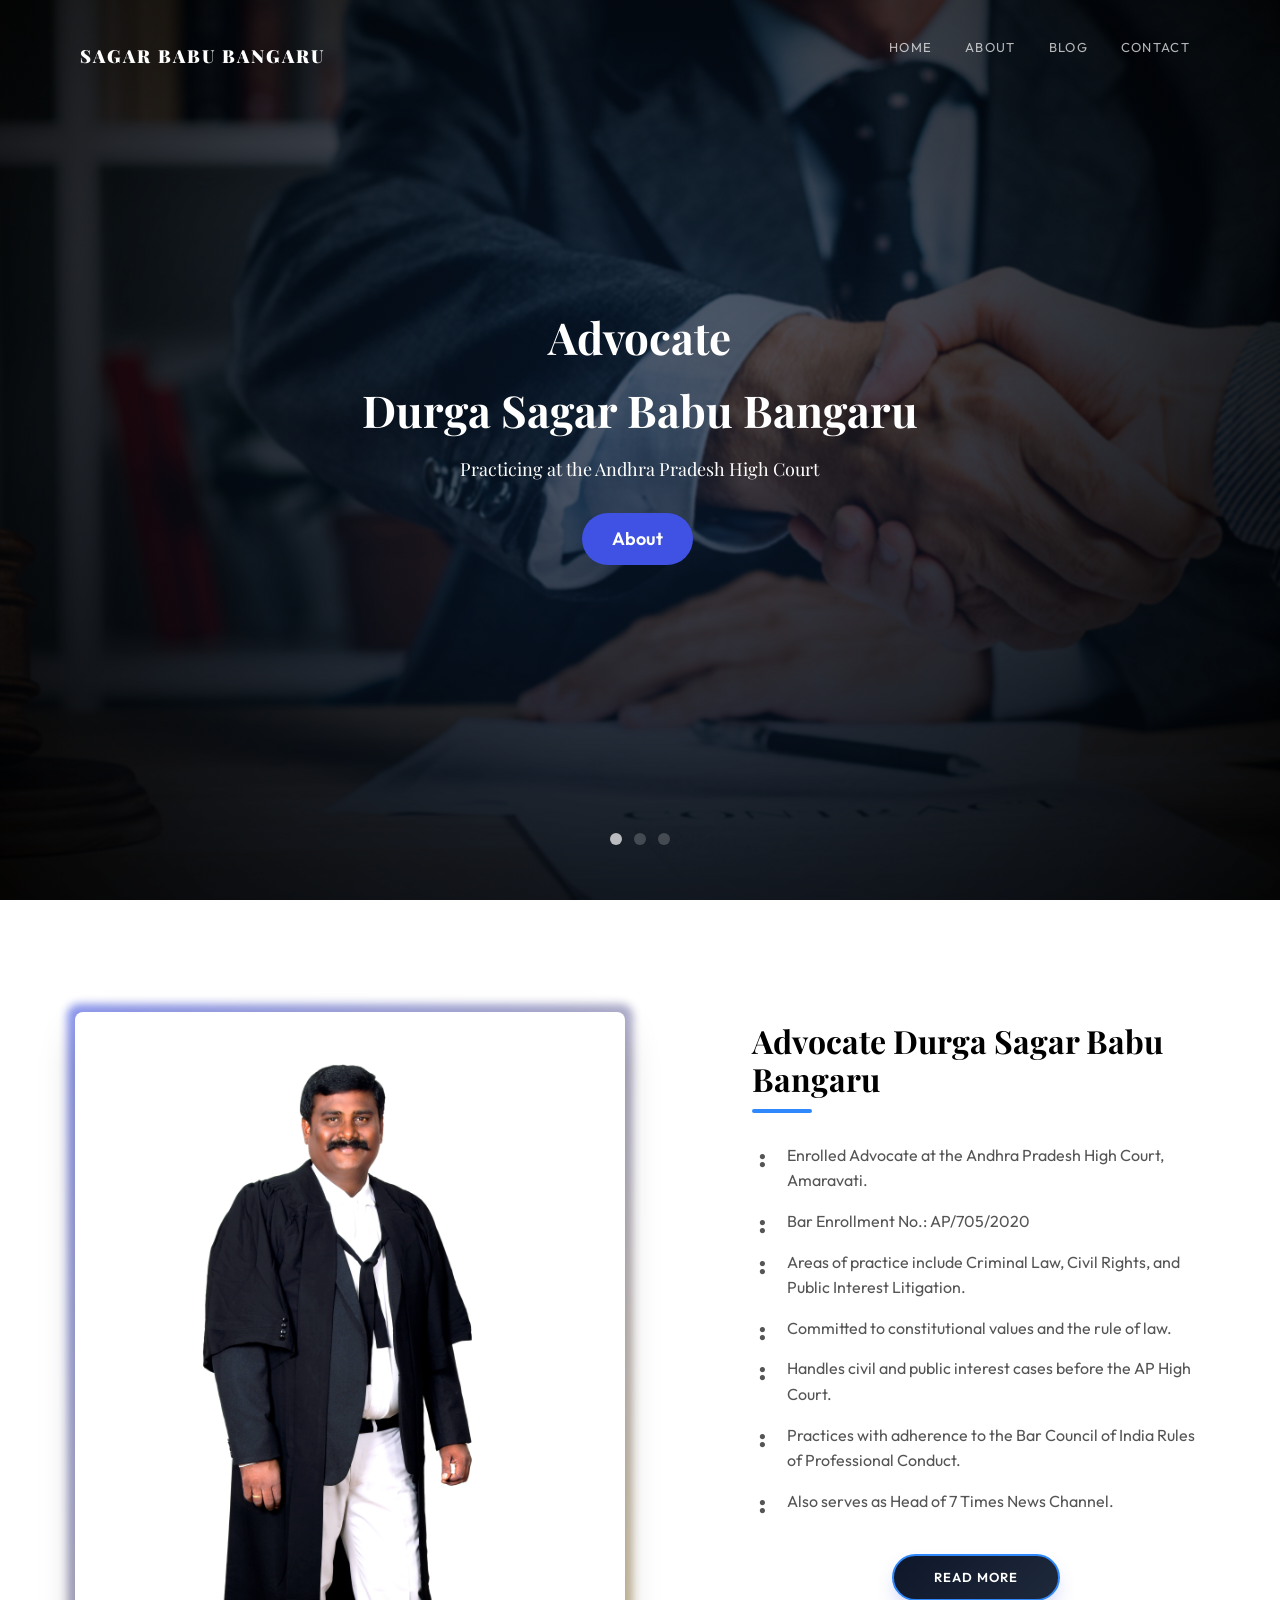
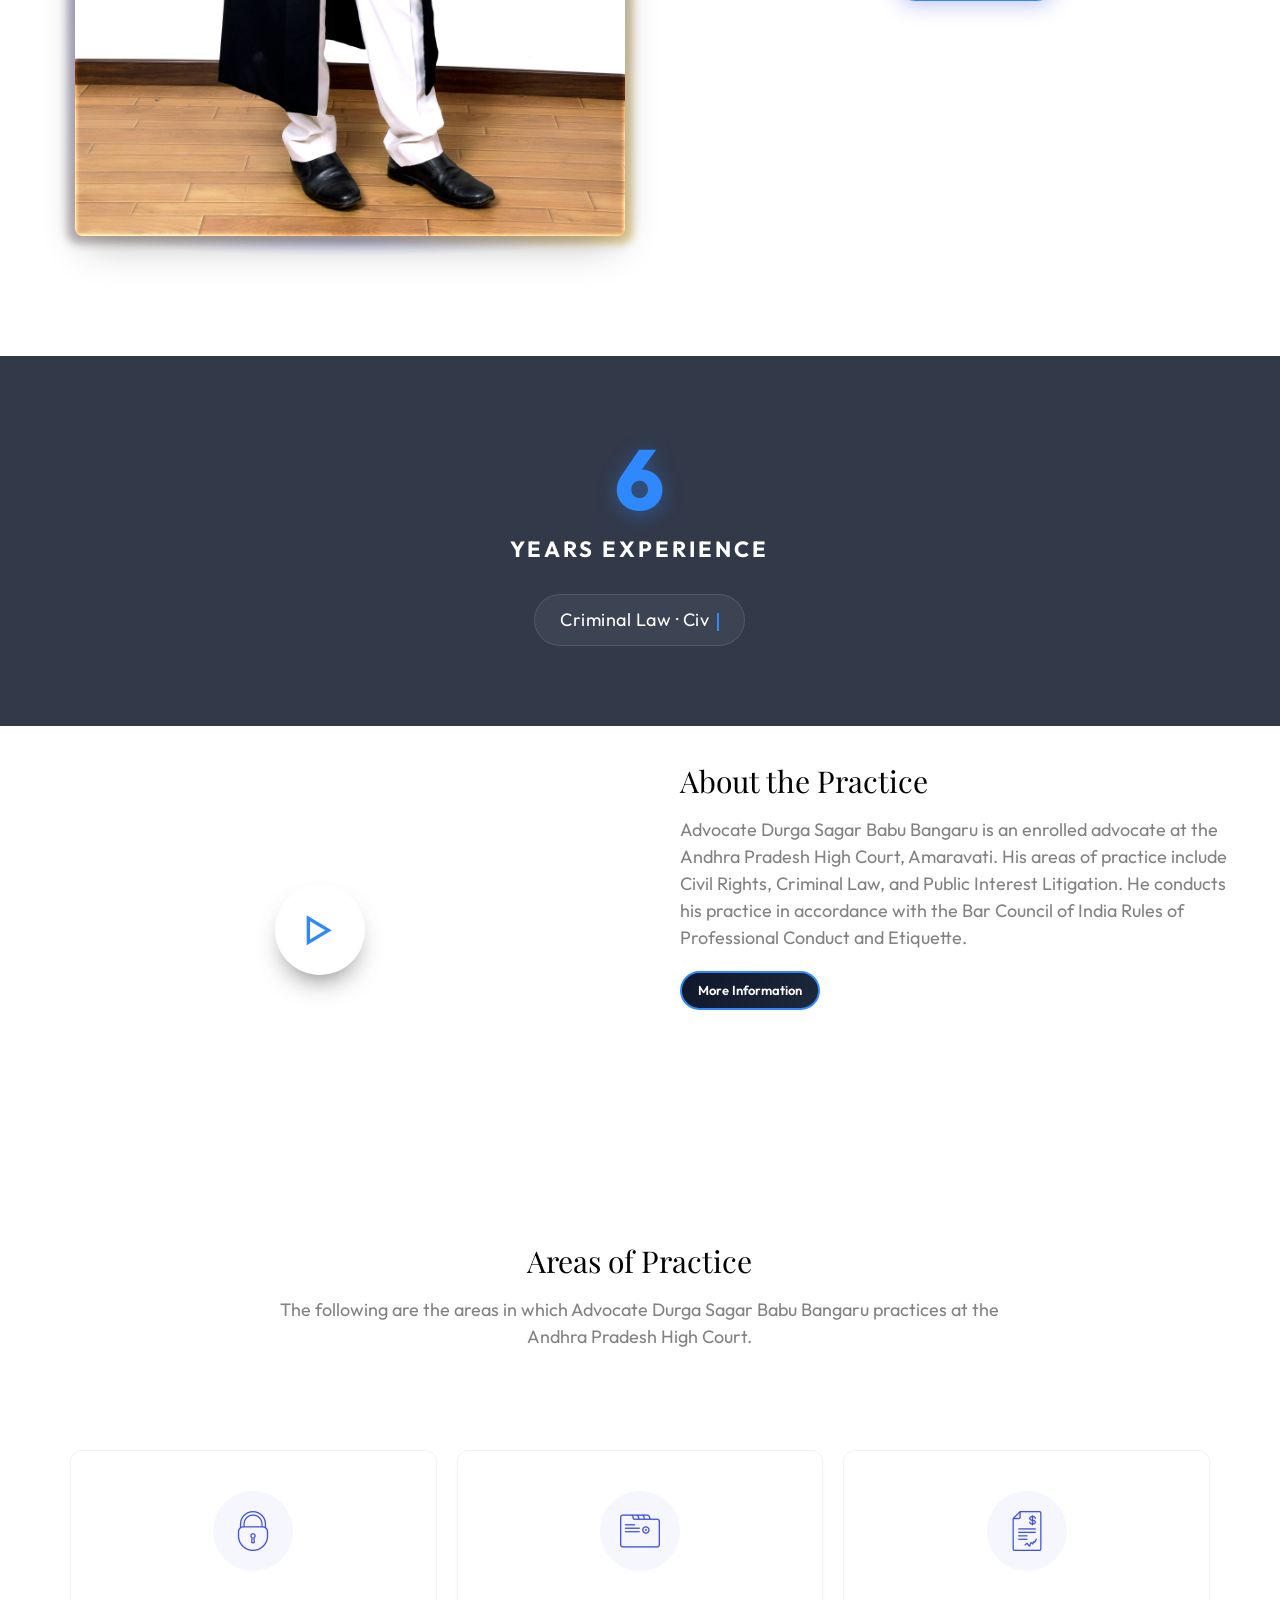
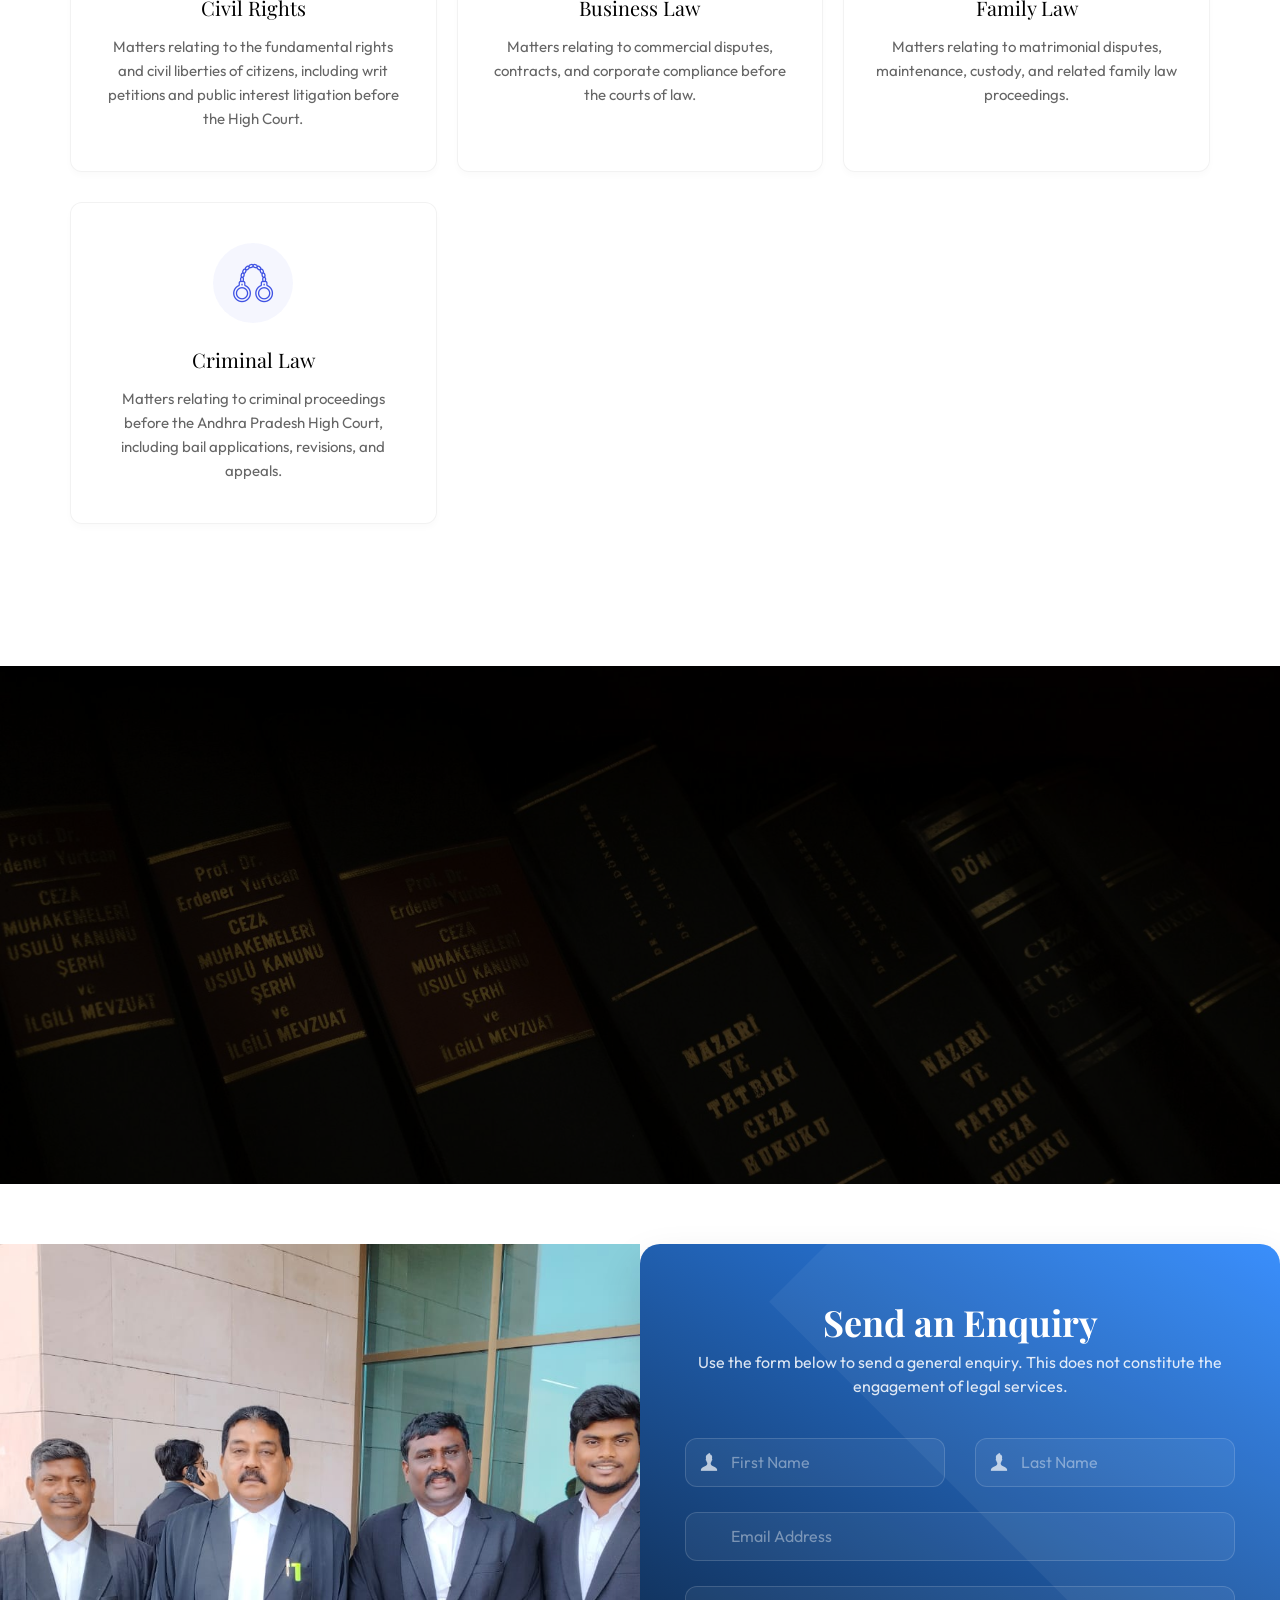
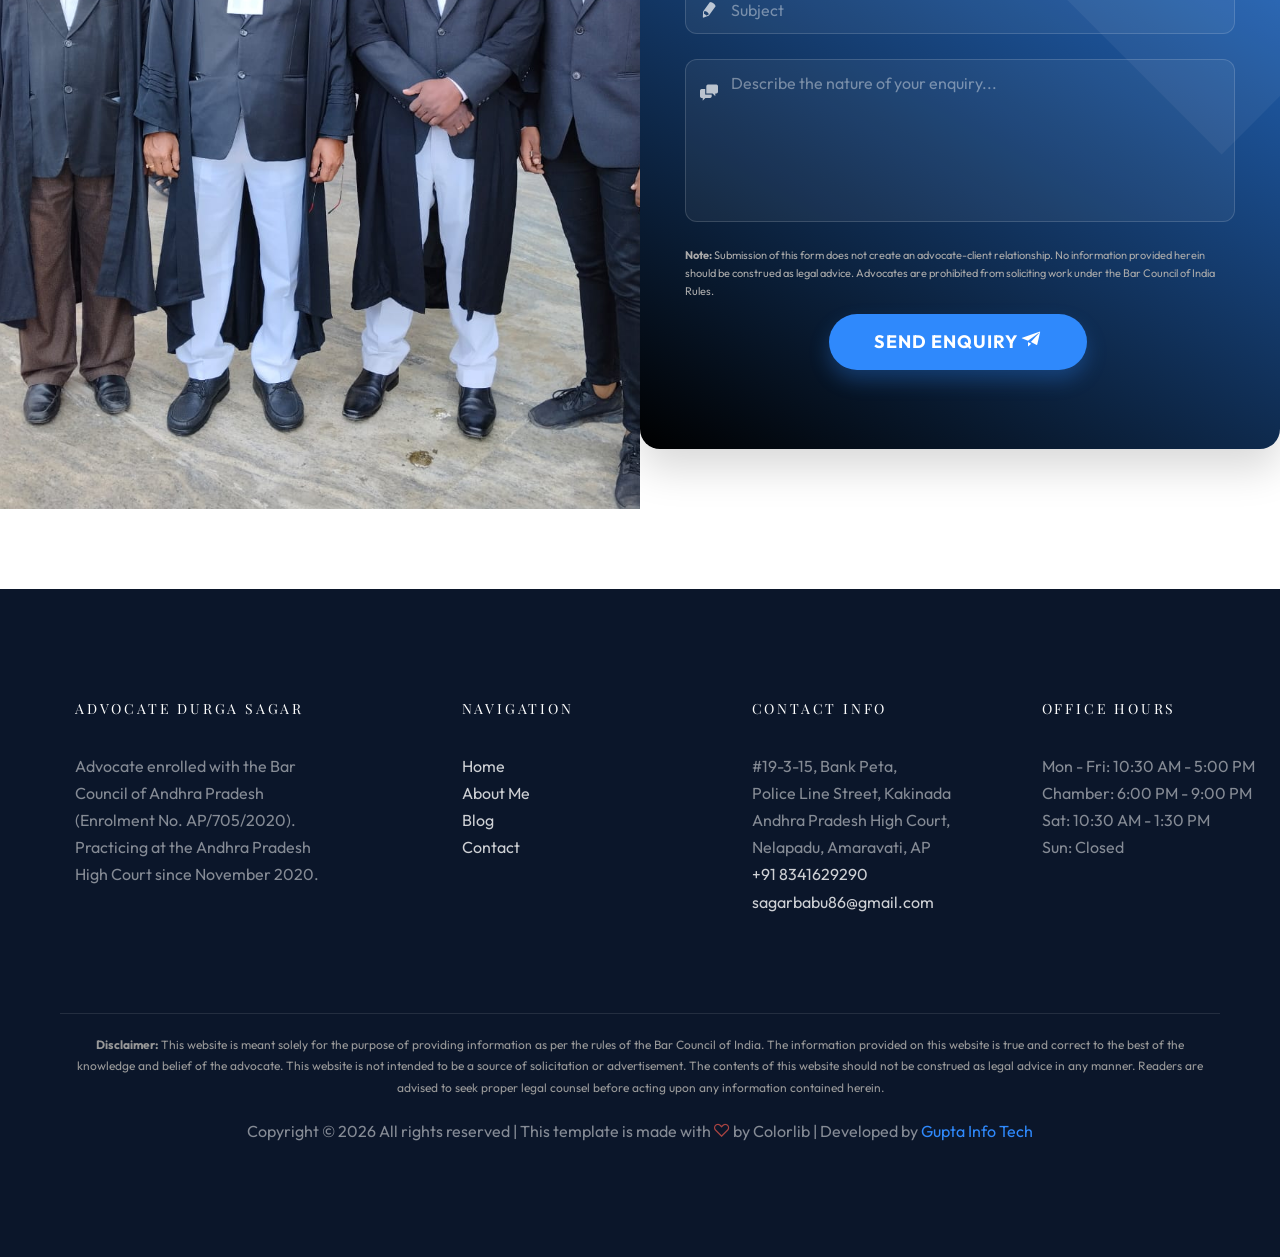
==== commit 594548b5: "changed to blog" ====
--- a/index.html
+++ b/index.html
@@ -366,7 +366,7 @@
       </div>
 
       <script>
-        (function() {
+        (function () {
           // Base the experience calculation off a start year so the displayed
           // number increments automatically each year.
           // Initialize startYear so that currently (at time of authoring) it shows 6 years.
@@ -742,7 +742,7 @@
         <ul class="ftco-footer-links">
           <li><a href="index.html">Home</a></li>
           <li><a href="about.html">About Me</a></li>
-          <li><a href="practice.html">Areas of Practice</a></li>
+          <li><a href="blog.html">Blog</a></li>
           <li><a href="contact.html">Contact</a></li>
         </ul>
       </div>
@@ -879,4 +879,4 @@
 
 </body>
 
-</html>
+</html>
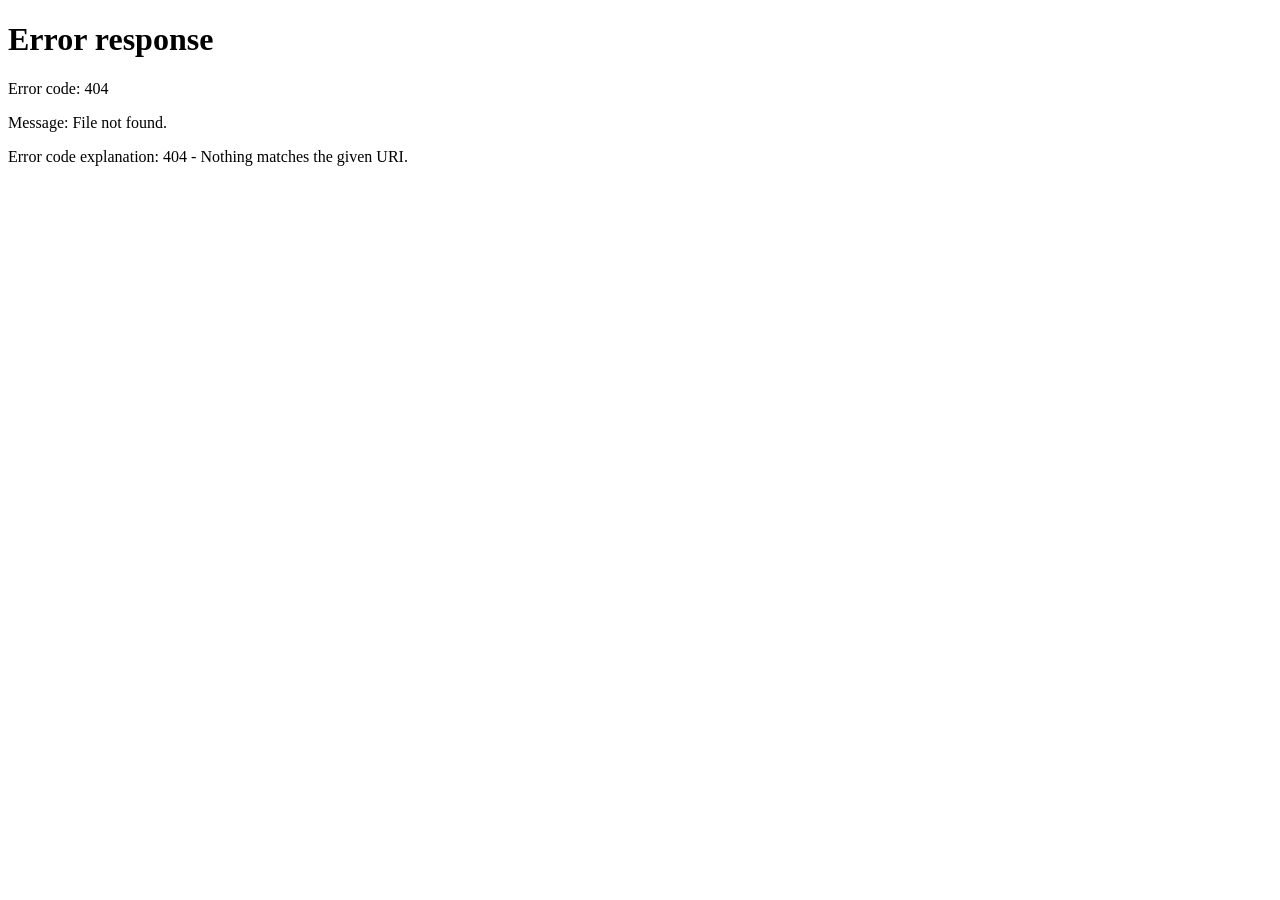
==== commit 2c78a4b3: "fix" ====
--- a/index.html
+++ b/index.html
@@ -81,7 +81,12 @@
 
   <!-- Modernizr JS -->
   <script src="js/modernizr-2.6.2.min.js"></script>
-  <script src="js/page.js"></script>
+  <script>
+    if (window.location.pathname.endsWith('.html')) {
+      const cleanUrl = window.location.pathname.replace('.html', '');
+      window.location.replace(cleanUrl);
+    }
+  </script>
 
   <!--[if lt IE 9]>
 	<script src="js/respond.min.js"></script>
--- a/css/style.css
+++ b/css/style.css
@@ -1660,44 +1660,12 @@
 
 .ftco-loader {
   position: fixed;
-  inset: 0;
+  left: 0px;
+  top: 0px;
+  width: 100%;
+  height: 100%;
   z-index: 9999;
-  background: #0d1229;
-  display: flex;
-  align-items: center;
-  justify-content: center;
-  overflow: hidden;
-}
-
-.ftco-loader::before {
-  content: "";
-  position: absolute;
-  inset: 0;
-  background: radial-gradient(
-    circle at center,
-    rgba(255, 255, 255, 0.12),
-    transparent 55%
-  );
-}
-
-.ftco-loader::after {
-  content: "";
-  position: relative;
-  width: 72px;
-  height: 72px;
-  border-radius: 50%;
-  border: 5px solid rgba(255, 255, 255, 0.15);
-  border-top-color: #2f89fc;
-  animation: ftco-loader-spin 1.1s linear infinite;
-}
-
-@keyframes ftco-loader-spin {
-  0% {
-    transform: rotate(0deg);
-  }
-  100% {
-    transform: rotate(360deg);
-  }
+  background: url(../images/loader.gif) center no-repeat #fff;
 }
 
 .js .animate-box {
